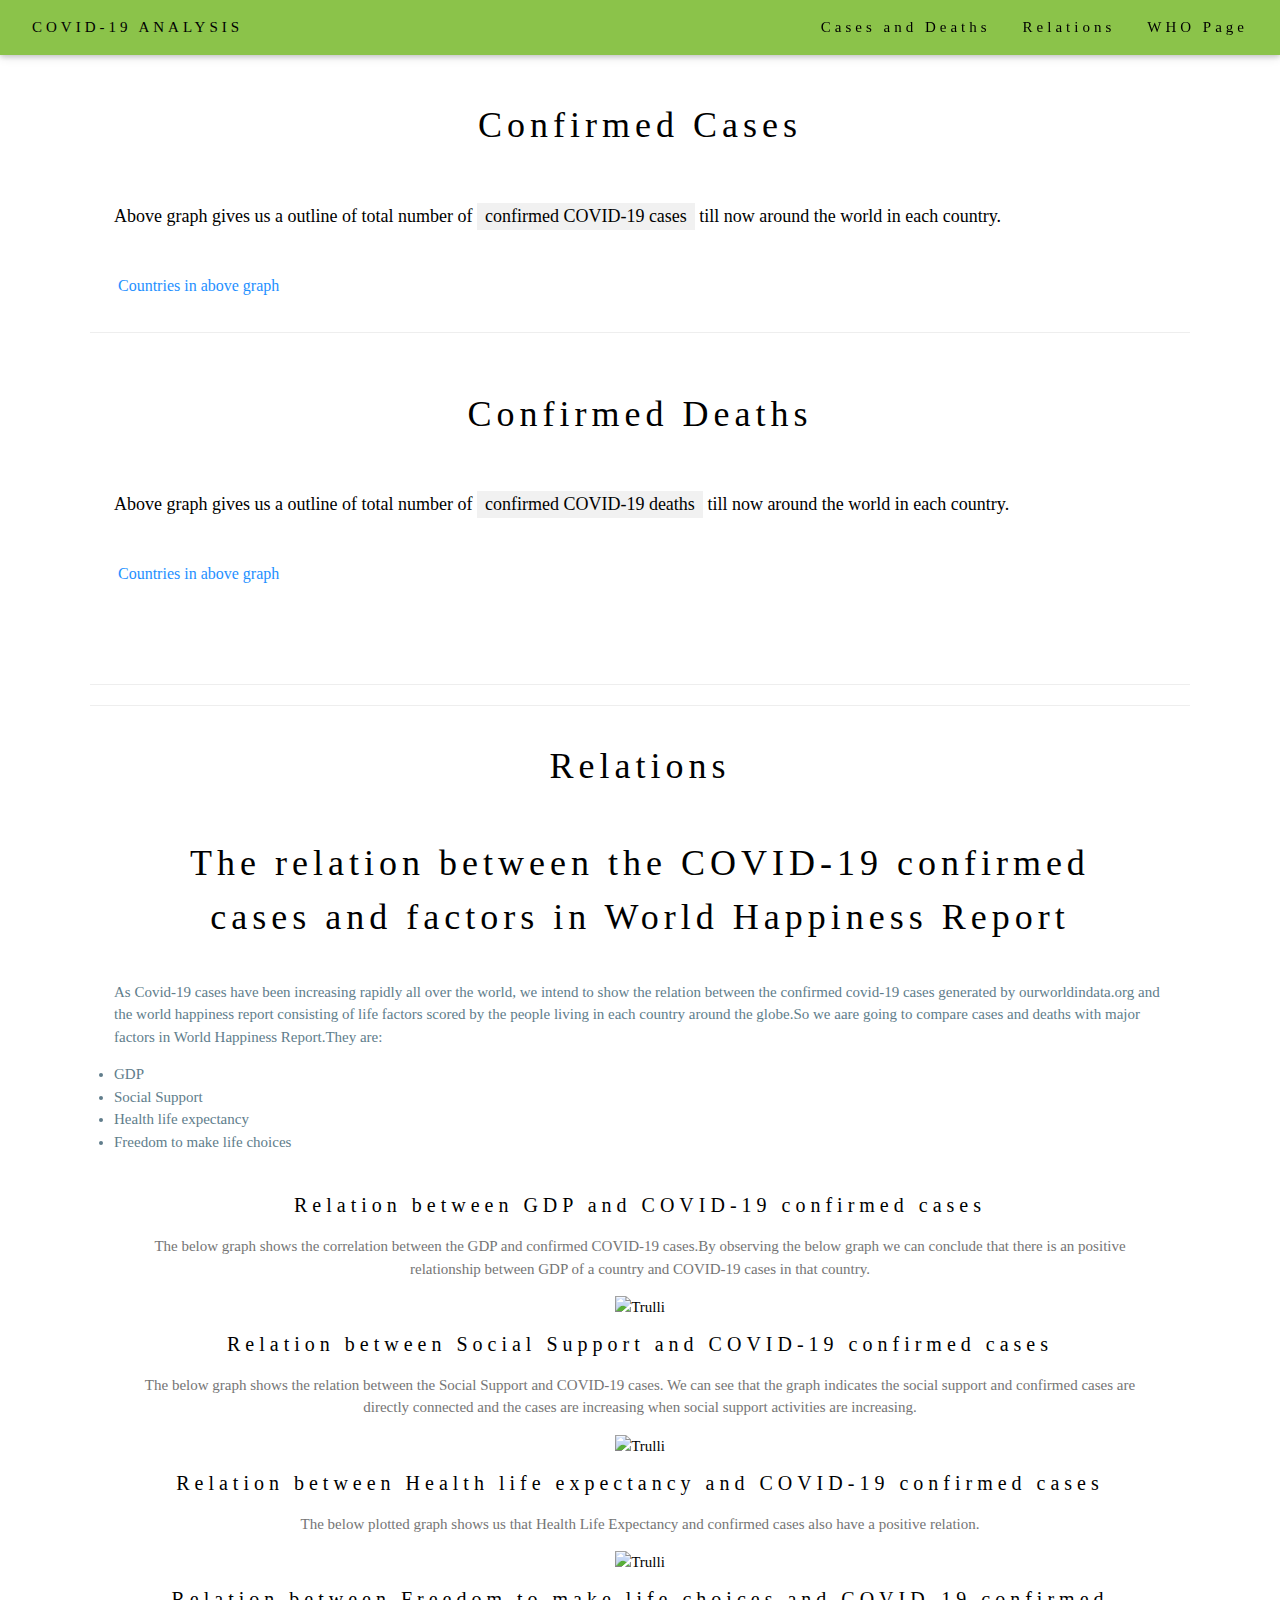
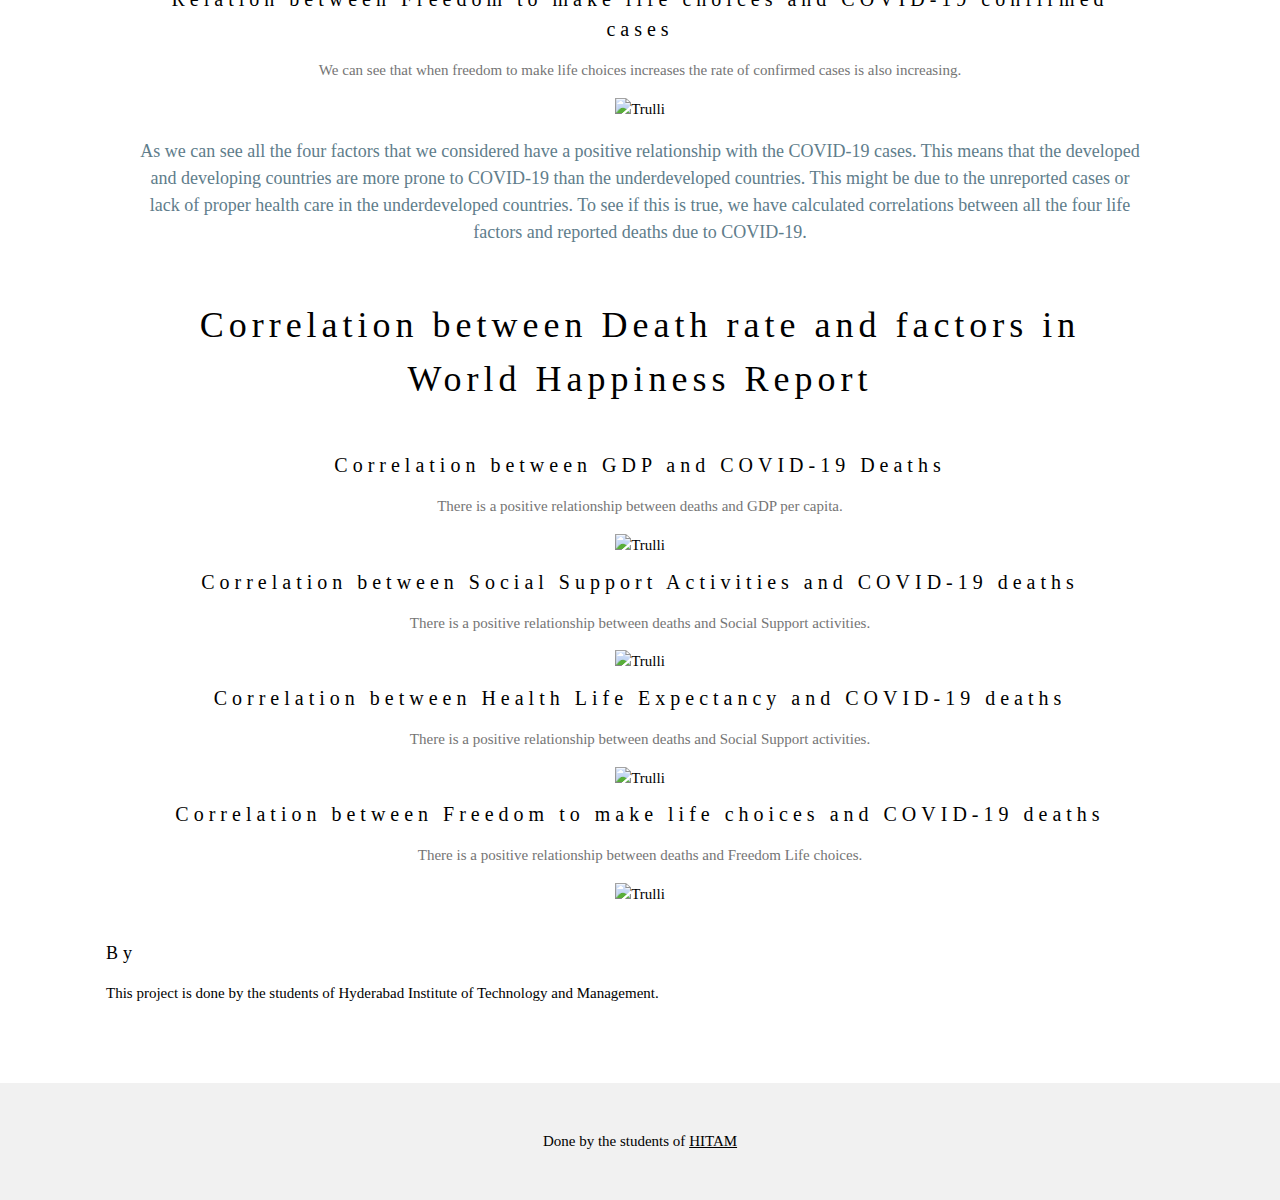
==== docs/index.html @ 7abe93d2 "Update index.html" ====
<!DOCTYPE html>
<html>
<title>COVID-19 ANALYSIS</title>
<meta charset="UTF-8">
<meta name="viewport" content="width=device-width, initial-scale=1">
<link rel="stylesheet" href="https://www.w3schools.com/w3css/4/w3.css">
<style>
body {font-family: "Times New Roman", Georgia, Serif;}
h1, h2, h3, h4, h5, h6 {
  font-family: "Playfair Display";
  letter-spacing: 5px;
}
.dropdown {
  position: relative;
  display: inline-block;
}

.dropdown-content {
  display: none;
  position: absolute;
  background-color: #f9f9f9;
  min-width: 1000px;
  box-shadow: 0px 8px 16px 0px rgba(0,0,0,0.2);
  padding: 12px 16px;
  z-index: 1;
}

.dropdown:hover .dropdown-content {
  display: block;
}
.btn {
  border: none;
  background-color: inherit;
  padding: 14px 28px;
  font-size: 16px;
  cursor: pointer;
  display: inline-block;
}

.btn:hover {background: #eee;}
.info {color: dodgerblue;}
</style>
<body>

<!-- Navbar (sit on top) -->
<div class="w3-top">
  <div class="w3-bar w3-light-green w3-padding w3-card" style="letter-spacing:4px;">
    <a href="#home" class="w3-bar-item w3-button ">COVID-19 ANALYSIS</a>
    <!-- Right-sided navbar links. Hide them on small screens -->
    <div class="w3-right w3-hide-small">
      <a href="#about" class="w3-bar-item w3-hover-text-blue w3-button">Cases and Deaths</a>
      <a href="#menu" class="w3-bar-item w3-hover-text-blue  w3-button">Relations</a>
      <a href="https://covid19.who.int/" class="w3-bar-item w3-hover-text-blue  w3-button" target="_blank">WHO Page</a>
    </div>
  </div>
</div>
<!-- Page content -->
<div class="w3-content" style="max-width:1100px">

  <!-- About Section -->
  <div class="w3-row w3-padding-64" id="about">
        <div class="w3-col m6 w3-padding-large w3-hide-small">
        <!DOCTYPE html>
        <html lang="en">
          <head>
                <meta charset="utf-8">
              <title>Bokeh Plot</title>
                <script type="text/javascript" src="https://cdn.bokeh.org/bokeh/release/bokeh-2.1.1.min.js" integrity="sha384-kLr4fYcqcSpbuI95brIH3vnnYCquzzSxHPU6XGQCIkQRGJwhg0StNbj1eegrHs12" crossorigin="anonymous"></script>
                <script type="text/javascript">
                    Bokeh.set_log_level("info");
                </script>
          </head>
         <body>
                      <div class="bk-root" id="73c2d8d1-7c82-47ed-99de-f16ebf386786" data-root-id="1002"></div>
               <script type="application/json" id="1149">
                  {"b1d264f2-6b88-486f-83c8-3e82cbf5e352":{"roots":{"references":[{"attributes":{"callback":null,"mode":"vline","tooltips":[["info","@country /@total cases"]]},"id":"1039","type":"HoverTool"},{"attributes":{},"id":"1018","type":"PanTool"},{"attributes":{},"id":"1047","type":"Selection"},{"attributes":{},"id":"1019","type":"WheelZoomTool"},{"attributes":{"fill_alpha":{"value":0.1},"fill_color":{"field":"country","transform":{"id":"1032"}},"line_alpha":{"value":0.1},"line_color":{"field":"country","transform":{"id":"1032"}},"top":{"field":"total"},"width":{"value":0.5},"x":{"field":"country"}},"id":"1035","type":"VBar"},{"attributes":{},"id":"1021","type":"SaveTool"},{"attributes":{"axis":{"id":"1011"},"grid_line_color":null,"ticker":null},"id":"1013","type":"Grid"},{"attributes":{},"id":"1048","type":"UnionRenderers"},{"attributes":{"factors":["Afghanistan","Albania","Algeria","Andorra","Angola","Anguilla","Antigua and Barbuda","Argentina","Armenia","Aruba","Australia","Austria","Azerbaijan","Bahamas","Bahrain","Bangladesh","Barbados","Belarus","Belgium","Belize","Benin","Bermuda","Bhutan","Bolivia","Bonaire Sint Eustatius and Saba","Bosnia and Herzegovina","Botswana","Brazil","British Virgin Islands","Brunei","Bulgaria","Burkina Faso","Burundi","Cambodia","Cameroon","Canada","Cape Verde","Cayman Islands","Central African Republic","Chad","Chile","China","Colombia","Comoros","Congo","Costa Rica","Cote d'Ivoire","Croatia","Cuba","Curacao","Cyprus","Czech Republic","Democratic Republic of Congo","Denmark","Djibouti","Dominica","Dominican Republic","Ecuador","Egypt","El Salvador","Equatorial Guinea","Eritrea","Estonia","Ethiopia","Faeroe Islands","Falkland Islands","Fiji","Finland","France","French Polynesia","Gabon","Gambia","Georgia","Germany","Ghana","Gibraltar","Greece","Greenland","Grenada","Guam","Guatemala","Guernsey","Guinea","Guinea-Bissau","Guyana","Haiti","Honduras","Hungary","Iceland","India","Indonesia","International","Iran","Iraq","Ireland","Isle of Man","Israel","Italy","Jamaica","Japan","Jersey","Jordan","Kazakhstan","Kenya","Kosovo","Kuwait","Kyrgyzstan","Laos","Latvia","Lebanon","Lesotho","Liberia","Libya","Liechtenstein","Lithuania","Luxembourg","Macedonia","Madagascar","Malawi","Malaysia","Maldives","Mali","Malta","Mauritania","Mauritius","Mexico","Moldova","Monaco","Mongolia","Montenegro","Montserrat","Morocco","Mozambique","Myanmar","Namibia","Nepal","Netherlands","New Caledonia","New Zealand","Nicaragua","Niger","Nigeria","Northern Mariana Islands","Norway","Oman","Pakistan","Palestine","Panama","Papua New Guinea","Paraguay","Peru","Philippines","Poland","Portugal","Puerto Rico","Qatar","Romania","Russia","Rwanda","Saint Kitts and Nevis","Saint Lucia","Saint Vincent and the Grenadines","San Marino","Sao Tome and Principe","Saudi Arabia","Senegal","Serbia","Seychelles","Sierra Leone","Singapore","Sint Maarten (Dutch part)","Slovakia","Slovenia","Somalia","South Africa","South Korea","South Sudan","Spain","Sri Lanka","Sudan","Suriname","Swaziland","Sweden","Switzerland","Syria","Taiwan","Tajikistan","Tanzania","Thailand","Timor","Togo","Trinidad and Tobago","Tunisia","Turkey","Turks and Caicos Islands","Uganda","Ukraine","United Arab Emirates","United Kingdom","United States","United States Virgin Islands","Uruguay","Uzbekistan","Vatican","Venezuela","Vietnam","Western Sahara","Yemen","Zambia","Zimbabwe"],"palette":["#000003","#000004","#000006","#010007","#010109","#01010B","#02010E","#020210","#030212","#040314","#040316","#050418","#06041B","#07051D","#08061F","#090621","#0A0723","#0B0726","#0D0828","#0E082A","#0F092D","#10092F","#120A32","#130A34","#140B36","#160B39","#170B3B","#190B3E","#1A0B40","#1C0C43","#1D0C45","#1F0C47","#200C4A","#220B4C","#240B4E","#260B50","#270B52","#290B54","#2B0A56","#2D0A58","#2E0A5A","#300A5C","#32095D","#34095F","#350960","#370961","#390962","#3B0964","#3C0965","#3E0966","#400966","#410967","#430A68","#450A69","#460A69","#480B6A","#4A0B6A","#4B0C6B","#4D0C6B","#4F0D6C","#500D6C","#520E6C","#530E6D","#550F6D","#570F6D","#58106D","#5A116D","#5B116E","#5D126E","#5F126E","#60136E","#62146E","#63146E","#65156E","#66156E","#68166E","#6A176E","#6B176E","#6D186E","#6E186E","#70196E","#72196D","#731A6D","#751B6D","#761B6D","#781C6D","#7A1C6D","#7B1D6C","#7D1D6C","#7E1E6C","#801F6B","#811F6B","#83206B","#85206A","#86216A","#88216A","#892269","#8B2269","#8D2369","#8E2468","#902468","#912567","#932567","#952666","#962666","#982765","#992864","#9B2864","#9C2963","#9E2963","#A02A62","#A12B61","#A32B61","#A42C60","#A62C5F","#A72D5F","#A92E5E","#AB2E5D","#AC2F5C","#AE305B","#AF315B","#B1315A","#B23259","#B43358","#B53357","#B73456","#B83556","#BA3655","#BB3754","#BD3753","#BE3852","#BF3951","#C13A50","#C23B4F","#C43C4E","#C53D4D","#C73E4C","#C83E4B","#C93F4A","#CB4049","#CC4148","#CD4247","#CF4446","#D04544","#D14643","#D24742","#D44841","#D54940","#D64A3F","#D74B3E","#D94D3D","#DA4E3B","#DB4F3A","#DC5039","#DD5238","#DE5337","#DF5436","#E05634","#E25733","#E35832","#E45A31","#E55B30","#E65C2E","#E65E2D","#E75F2C","#E8612B","#E9622A","#EA6428","#EB6527","#EC6726","#ED6825","#ED6A23","#EE6C22","#EF6D21","#F06F1F","#F0701E","#F1721D","#F2741C","#F2751A","#F37719","#F37918","#F47A16","#F57C15","#F57E14","#F68012","#F68111","#F78310","#F7850E","#F8870D","#F8880C","#F88A0B","#F98C09","#F98E08","#F99008","#FA9107","#FA9306","#FA9506","#FA9706","#FB9906","#FB9B06","#FB9D06","#FB9E07","#FBA007","#FBA208","#FBA40A","#FBA60B","#FBA80D","#FBAA0E","#FBAC10","#FBAE12","#FBB014","#FBB116","#FBB318","#FBB51A","#FBB71C","#FBB91E","#FABB21","#FABD23","#FABF25","#FAC128","#F9C32A","#F9C52C","#F9C72F","#F8C931","#F8CB34","#F8CD37","#F7CF3A","#F7D13C","#F6D33F","#F6D542","#F5D745","#F5D948","#F4DB4B","#F4DC4F","#F3DE52","#F3E056","#F3E259","#F2E45D","#F2E660","#F1E864","#F1E968","#F1EB6C","#F1ED70","#F1EE74","#F1F079","#F1F27D","#F2F381","#F2F485","#F3F689","#F4F78D","#F5F891","#F6FA95","#F7FB99","#F9FC9D","#FAFDA0","#FCFEA4"]},"id":"1032","type":"CategoricalColorMapper"},{"attributes":{"axis_label":"Country/Region","formatter":{"id":"1045"},"major_label_orientation":1.5,"ticker":{"id":"1012"},"visible":false},"id":"1011","type":"CategoricalAxis"},{"attributes":{"axis_label":"Total number of cases","formatter":{"id":"1043"},"ticker":{"id":"1015"},"visible":false},"id":"1014","type":"LinearAxis"},{"attributes":{"data_source":{"id":"1001"},"glyph":{"id":"1034"},"hover_glyph":null,"muted_glyph":null,"nonselection_glyph":{"id":"1035"},"selection_glyph":null,"view":{"id":"1037"}},"id":"1036","type":"GlyphRenderer"},{"attributes":{},"id":"1022","type":"ResetTool"},{"attributes":{"source":{"id":"1001"}},"id":"1037","type":"CDSView"},{"attributes":{"fill_color":{"field":"country","transform":{"id":"1032"}},"line_color":{"field":"country","transform":{"id":"1032"}},"top":{"field":"total"},"width":{"value":0.5},"x":{"field":"country"}},"id":"1034","type":"VBar"},{"attributes":{"text":"COVID-19 Confirmed Cases"},"id":"1038","type":"Title"},{"attributes":{},"id":"1007","type":"CategoricalScale"},{"attributes":{"data":{"country":["Afghanistan","Albania","Algeria","Andorra","Angola","Anguilla","Antigua and Barbuda","Argentina","Armenia","Aruba","Australia","Austria","Azerbaijan","Bahamas","Bahrain","Bangladesh","Barbados","Belarus","Belgium","Belize","Benin","Bermuda","Bhutan","Bolivia","Bonaire Sint Eustatius and Saba","Bosnia and Herzegovina","Botswana","Brazil","British Virgin Islands","Brunei","Bulgaria","Burkina Faso","Burundi","Cambodia","Cameroon","Canada","Cape Verde","Cayman Islands","Central African Republic","Chad","Chile","China","Colombia","Comoros","Congo","Costa Rica","Cote d'Ivoire","Croatia","Cuba","Curacao","Cyprus","Czech Republic","Democratic Republic of Congo","Denmark","Djibouti","Dominica","Dominican Republic","Ecuador","Egypt","El Salvador","Equatorial Guinea","Eritrea","Estonia","Ethiopia","Faeroe Islands","Falkland Islands","Fiji","Finland","France","French Polynesia","Gabon","Gambia","Georgia","Germany","Ghana","Gibraltar","Greece","Greenland","Grenada","Guam","Guatemala","Guernsey","Guinea","Guinea-Bissau","Guyana","Haiti","Honduras","Hungary","Iceland","India","Indonesia","International","Iran","Iraq","Ireland","Isle of Man","Israel","Italy","Jamaica","Japan","Jersey","Jordan","Kazakhstan","Kenya","Kosovo","Kuwait","Kyrgyzstan","Laos","Latvia","Lebanon","Lesotho","Liberia","Libya","Liechtenstein","Lithuania","Luxembourg","Macedonia","Madagascar","Malawi","Malaysia","Maldives","Mali","Malta","Mauritania","Mauritius","Mexico","Moldova","Monaco","Mongolia","Montenegro","Montserrat","Morocco","Mozambique","Myanmar","Namibia","Nepal","Netherlands","New Caledonia","New Zealand","Nicaragua","Niger","Nigeria","Northern Mariana Islands","Norway","Oman","Pakistan","Palestine","Panama","Papua New Guinea","Paraguay","Peru","Philippines","Poland","Portugal","Puerto Rico","Qatar","Romania","Russia","Rwanda","Saint Kitts and Nevis","Saint Lucia","Saint Vincent and the Grenadines","San Marino","Sao Tome and Principe","Saudi Arabia","Senegal","Serbia","Seychelles","Sierra Leone","Singapore","Sint Maarten (Dutch part)","Slovakia","Slovenia","Somalia","South Africa","South Korea","South Sudan","Spain","Sri Lanka","Sudan","Suriname","Swaziland","Sweden","Switzerland","Syria","Taiwan","Tajikistan","Tanzania","Thailand","Timor","Togo","Trinidad and Tobago","Tunisia","Turkey","Turks and Caicos Islands","Uganda","Ukraine","United Arab Emirates","United Kingdom","United States","United States Virgin Islands","Uruguay","Uzbekistan","Vatican","Venezuela","Vietnam","Western Sahara","Yemen","Zambia","Zimbabwe"],"total":{"__ndarray__":"AAAAAEAU40AAAAAAgHvIQAAAAADgbOhAAAAAAABEmkAAAAAAABWwQAAAAAAAAAhAAAAAAAAAWEAAAAAADIkjQQAAAAAAOOdAAAAAAAAGrEAAAAAAAEjaQAAAAADAHeNAAAAAAAAu40AAAAAAALSqQAAAAADgwe9AAAAAAHRmFUEAAAAAAKBnQAAAAACgh/[base64]/SQAAAAAAASM1AAAAAAAAVtEAAAAAAAKBxQAAAAAAADJlAAAAAAIDJ6EAAAAAAAIvEQAAAAADAxtZAAAAAAAActUAAAAAAAAA4QAAAAADwjvpAAAAAAHDv/kAAAAAA0O/[base64]/RAAAAAAAAAcEAAAAAAADTEQAAAAAAA/[base64]/[base64]/[base64]/[base64]/LQAAAAAAAGr5A","dtype":"float64","order":"little","shape":[210]}},"selected":{"id":"1047"},"selection_policy":{"id":"1048"}},"id":"1001","type":"ColumnDataSource"},{"attributes":{},"id":"1005","type":"DataRange1d"},{"attributes":{},"id":"1043","type":"BasicTickFormatter"},{"attributes":{},"id":"1012","type":"CategoricalTicker"},{"attributes":{},"id":"1045","type":"CategoricalTickFormatter"},{"attributes":{},"id":"1009","type":"LinearScale"},{"attributes":{"bottom_units":"screen","fill_alpha":0.5,"fill_color":"lightgrey","left_units":"screen","level":"overlay","line_alpha":1.0,"line_color":"black","line_dash":[4,4],"line_width":2,"right_units":"screen","top_units":"screen"},"id":"1024","type":"BoxAnnotation"},{"attributes":{},"id":"1015","type":"BasicTicker"},{"attributes":{"below":[{"id":"1011"}],"center":[{"id":"1013"},{"id":"1017"}],"left":[{"id":"1014"}],"plot_height":300,"plot_width":1000,"renderers":[{"id":"1036"}],"title":{"id":"1038"},"toolbar":{"id":"1025"},"x_range":{"id":"1003"},"x_scale":{"id":"1007"},"y_range":{"id":"1005"},"y_scale":{"id":"1009"}},"id":"1002","subtype":"Figure","type":"Plot"},{"attributes":{"axis":{"id":"1014"},"dimension":1,"ticker":null},"id":"1017","type":"Grid"},{"attributes":{"overlay":{"id":"1024"}},"id":"1020","type":"BoxZoomTool"},{"attributes":{},"id":"1023","type":"HelpTool"},{"attributes":{"active_drag":"auto","active_inspect":"auto","active_multi":null,"active_scroll":"auto","active_tap":"auto","tools":[{"id":"1018"},{"id":"1019"},{"id":"1020"},{"id":"1021"},{"id":"1022"},{"id":"1023"},{"id":"1039"}]},"id":"1025","type":"Toolbar"},{"attributes":{"factors":["Afghanistan","Albania","Algeria","Andorra","Angola","Anguilla","Antigua and Barbuda","Argentina","Armenia","Aruba","Australia","Austria","Azerbaijan","Bahamas","Bahrain","Bangladesh","Barbados","Belarus","Belgium","Belize","Benin","Bermuda","Bhutan","Bolivia","Bonaire Sint Eustatius and Saba","Bosnia and Herzegovina","Botswana","Brazil","British Virgin Islands","Brunei","Bulgaria","Burkina Faso","Burundi","Cambodia","Cameroon","Canada","Cape Verde","Cayman Islands","Central African Republic","Chad","Chile","China","Colombia","Comoros","Congo","Costa Rica","Cote d'Ivoire","Croatia","Cuba","Curacao","Cyprus","Czech Republic","Democratic Republic of Congo","Denmark","Djibouti","Dominica","Dominican Republic","Ecuador","Egypt","El Salvador","Equatorial Guinea","Eritrea","Estonia","Ethiopia","Faeroe Islands","Falkland Islands","Fiji","Finland","France","French Polynesia","Gabon","Gambia","Georgia","Germany","Ghana","Gibraltar","Greece","Greenland","Grenada","Guam","Guatemala","Guernsey","Guinea","Guinea-Bissau","Guyana","Haiti","Honduras","Hungary","Iceland","India","Indonesia","International","Iran","Iraq","Ireland","Isle of Man","Israel","Italy","Jamaica","Japan","Jersey","Jordan","Kazakhstan","Kenya","Kosovo","Kuwait","Kyrgyzstan","Laos","Latvia","Lebanon","Lesotho","Liberia","Libya","Liechtenstein","Lithuania","Luxembourg","Macedonia","Madagascar","Malawi","Malaysia","Maldives","Mali","Malta","Mauritania","Mauritius","Mexico","Moldova","Monaco","Mongolia","Montenegro","Montserrat","Morocco","Mozambique","Myanmar","Namibia","Nepal","Netherlands","New Caledonia","New Zealand","Nicaragua","Niger","Nigeria","Northern Mariana Islands","Norway","Oman","Pakistan","Palestine","Panama","Papua New Guinea","Paraguay","Peru","Philippines","Poland","Portugal","Puerto Rico","Qatar","Romania","Russia","Rwanda","Saint Kitts and Nevis","Saint Lucia","Saint Vincent and the Grenadines","San Marino","Sao Tome and Principe","Saudi Arabia","Senegal","Serbia","Seychelles","Sierra Leone","Singapore","Sint Maarten (Dutch part)","Slovakia","Slovenia","Somalia","South Africa","South Korea","South Sudan","Spain","Sri Lanka","Sudan","Suriname","Swaziland","Sweden","Switzerland","Syria","Taiwan","Tajikistan","Tanzania","Thailand","Timor","Togo","Trinidad and Tobago","Tunisia","Turkey","Turks and Caicos Islands","Uganda","Ukraine","United Arab Emirates","United Kingdom","United States","United States Virgin Islands","Uruguay","Uzbekistan","Vatican","Venezuela","Vietnam","Western Sahara","Yemen","Zambia","Zimbabwe"],"range_padding":0.1},"id":"1003","type":"FactorRange"}],"root_ids":["1002"]},"title":"Bokeh Application","version":"2.1.1"}}
                </script>
                <script type="text/javascript">
                  (function() {
                    var fn = function() {
                      Bokeh.safely(function() {
                        (function(root) {
                          function embed_document(root) {
                            
                          var docs_json = document.getElementById('1149').textContent;
                          var render_items = [{"docid":"b1d264f2-6b88-486f-83c8-3e82cbf5e352","root_ids":["1002"],"roots":{"1002":"73c2d8d1-7c82-47ed-99de-f16ebf386786"}}];
                          root.Bokeh.embed.embed_items(docs_json, render_items);
                        
                          }
                          if (root.Bokeh !== undefined) {
                            embed_document(root);
                          } else {
                            var attempts = 0;
                            var timer = setInterval(function(root) {
                              if (root.Bokeh !== undefined) {
                                clearInterval(timer);
                                embed_document(root);
                              } else {
                                attempts++;
                                if (attempts > 100) {
                                  clearInterval(timer);
                                  console.log("Bokeh: ERROR: Unable to run BokehJS code because BokehJS library is missing");
                                }
                              }
                            }, 10, root)
                          }
                        })(window);
                      });
                    };
                    if (document.readyState != "loading") fn();
                    else document.addEventListener("DOMContentLoaded", fn);
                  })();
                </script>
          </body>
        </html>
        </div>
        <div class="w3-container m6 w3-padding-large">
      <h1 class="w3-center">Confirmed Cases</h1><br>
      <p class="w3-large">Above graph gives us a outline of total number of <span class="w3-tag w3-light-grey">confirmed COVID-19 cases</span> till now around the world in each country.</p>
    </div>
    <div class="dropdown">
        <button class="btn info"><span>Countries in above graph</span></button>
        <div class="dropdown-content">
        <p>'Afghanistan', 'Albania', 'Algeria', 'Andorra', 'Angola', 'Anguilla', 'Antigua and Barbuda', 'Argentina', 'Armenia', 'Aruba', 'Australia', 'Austria', 'Azerbaijan', 'Bahamas', 'Bahrain', 'Bangladesh', 'Barbados', 'Belarus', 'Belgium', 'Belize', 'Benin', 'Bermuda', 'Bhutan', 'Bolivia', 'Bonaire Sint Eustatius and Saba', 'Bosnia and Herzegovina', 'Botswana', 'Brazil', 'British Virgin Islands', 'Brunei', 'Bulgaria', 'Burkina Faso', 'Burundi', 'Cambodia', 'Cameroon', 'Canada', 'Cape Verde', 'Cayman Islands', 'Central African Republic', 'Chad', 'Chile', 'China', 'Colombia', 'Comoros', 'Congo', 'Costa Rica', "Cote d'Ivoire", 'Croatia', 'Cuba', 'Curacao', 'Cyprus', 'Czech Republic', 'Democratic Republic of Congo', 'Denmark', 'Djibouti', 'Dominica', 'Dominican Republic', 'Ecuador', 'Egypt', 'El Salvador', 'Equatorial Guinea', 'Eritrea', 'Estonia', 'Ethiopia', 'Faeroe Islands', 'Falkland Islands', 'Fiji', 'Finland', 'France', 'French Polynesia', 'Gabon', 'Gambia', 'Georgia', 'Germany', 'Ghana', 'Gibraltar', 'Greece', 'Greenland', 'Grenada', 'Guam', 'Guatemala', 'Guernsey', 'Guinea', 'Guinea-Bissau', 'Guyana', 'Haiti', 'Honduras', 'Hungary', 'Iceland', 'India', 'Indonesia', 'International', 'Iran', 'Iraq', 'Ireland', 'Isle of Man', 'Israel', 'Italy', 'Jamaica', 'Japan', 'Jersey', 'Jordan', 'Kazakhstan', 'Kenya', 'Kosovo', 'Kuwait', 'Kyrgyzstan', 'Laos', 'Latvia', 'Lebanon', 'Lesotho', 'Liberia', 'Libya', 'Liechtenstein', 'Lithuania', 'Luxembourg', 'Macedonia', 'Madagascar', 'Malawi', 'Malaysia', 'Maldives', 'Mali', 'Malta', 'Mauritania', 'Mauritius', 'Mexico', 'Moldova', 'Monaco', 'Mongolia', 'Montenegro', 'Montserrat', 'Morocco', 'Mozambique', 'Myanmar', 'Namibia', 'Nepal', 'Netherlands', 'New Caledonia', 'New Zealand', 'Nicaragua', 'Niger', 'Nigeria', 'Northern Mariana Islands', 'Norway', 'Oman', 'Pakistan', 'Palestine', 'Panama', 'Papua New Guinea', 'Paraguay', 'Peru', 'Philippines', 'Poland', 'Portugal', 'Puerto Rico', 'Qatar', 'Romania', 'Russia', 'Rwanda', 'Saint Kitts and Nevis', 'Saint Lucia', 'Saint Vincent and the Grenadines', 'San Marino', 'Sao Tome and Principe', 'Saudi Arabia', 'Senegal', 'Serbia', 'Seychelles', 'Sierra Leone', 'Singapore', 'Sint Maarten (Dutch part)', 'Slovakia', 'Slovenia', 'Somalia', 'South Africa', 'South Korea', 'South Sudan', 'Spain', 'Sri Lanka', 'Sudan', 'Suriname', 'Swaziland', 'Sweden', 'Switzerland', 'Syria', 'Taiwan', 'Tajikistan', 'Tanzania', 'Thailand', 'Timor', 'Togo', 'Trinidad and Tobago', 'Tunisia', 'Turkey', 'Turks and Caicos Islands', 'Uganda', 'Ukraine', 'United Arab Emirates', 'United Kingdom', 'United States', 'United States Virgin Islands', 'Uruguay', 'Uzbekistan', 'Vatican', 'Venezuela', 'Vietnam', 'Western Sahara', 'Yemen', 'Zambia', 'Zimbabwe'</p>
        </div>
        </div>
        <hr>
        <div class="w3-col m6 w3-padding-large w3-hide-small">
            <!DOCTYPE html>
            <html lang="en">
  <head>
      <meta charset="utf-8">
      <title>Bokeh Plot</title>
        <script type="text/javascript" src="https://cdn.bokeh.org/bokeh/release/bokeh-2.1.1.min.js" integrity="sha384-kLr4fYcqcSpbuI95brIH3vnnYCquzzSxHPU6XGQCIkQRGJwhg0StNbj1eegrHs12" crossorigin="anonymous"></script>
        <script type="text/javascript">
            Bokeh.set_log_level("info");
        </script>
  </head>
  <body>
              <div class="bk-root" id="118e712d-eb88-4ae5-a1a4-7fb6a97bf216" data-root-id="1151"></div>
        <script type="application/json" id="1298">
          {"f32611e6-4a55-4546-8168-7fc591b36e56":{"roots":{"references":[{"attributes":{},"id":"1161","type":"CategoricalTicker"},{"attributes":{},"id":"1168","type":"WheelZoomTool"},{"attributes":{"text":"COVID-19 Confirmed Deaths"},"id":"1187","type":"Title"},{"attributes":{"axis_label":"Total number of deaths","formatter":{"id":"1195"},"ticker":{"id":"1164"},"visible":false},"id":"1163","type":"LinearAxis"},{"attributes":{"below":[{"id":"1160"}],"center":[{"id":"1162"},{"id":"1166"}],"left":[{"id":"1163"}],"plot_height":300,"plot_width":1000,"renderers":[{"id":"1185"}],"title":{"id":"1187"},"toolbar":{"id":"1174"},"x_range":{"id":"1152"},"x_scale":{"id":"1156"},"y_range":{"id":"1154"},"y_scale":{"id":"1158"}},"id":"1151","subtype":"Figure","type":"Plot"},{"attributes":{"fill_color":{"field":"country","transform":{"id":"1181"}},"line_color":{"field":"country","transform":{"id":"1181"}},"top":{"field":"total"},"width":{"value":0.5},"x":{"field":"country"}},"id":"1183","type":"VBar"},{"attributes":{},"id":"1193","type":"CategoricalTickFormatter"},{"attributes":{},"id":"1167","type":"PanTool"},{"attributes":{"factors":["Afghanistan","Albania","Algeria","Andorra","Angola","Anguilla","Antigua and Barbuda","Argentina","Armenia","Aruba","Australia","Austria","Azerbaijan","Bahamas","Bahrain","Bangladesh","Barbados","Belarus","Belgium","Belize","Benin","Bermuda","Bhutan","Bolivia","Bonaire Sint Eustatius and Saba","Bosnia and Herzegovina","Botswana","Brazil","British Virgin Islands","Brunei","Bulgaria","Burkina Faso","Burundi","Cambodia","Cameroon","Canada","Cape Verde","Cayman Islands","Central African Republic","Chad","Chile","China","Colombia","Comoros","Congo","Costa Rica","Cote d'Ivoire","Croatia","Cuba","Curacao","Cyprus","Czech Republic","Democratic Republic of Congo","Denmark","Djibouti","Dominica","Dominican Republic","Ecuador","Egypt","El Salvador","Equatorial Guinea","Eritrea","Estonia","Ethiopia","Faeroe Islands","Falkland Islands","Fiji","Finland","France","French Polynesia","Gabon","Gambia","Georgia","Germany","Ghana","Gibraltar","Greece","Greenland","Grenada","Guam","Guatemala","Guernsey","Guinea","Guinea-Bissau","Guyana","Haiti","Honduras","Hungary","Iceland","India","Indonesia","International","Iran","Iraq","Ireland","Isle of Man","Israel","Italy","Jamaica","Japan","Jersey","Jordan","Kazakhstan","Kenya","Kosovo","Kuwait","Kyrgyzstan","Laos","Latvia","Lebanon","Lesotho","Liberia","Libya","Liechtenstein","Lithuania","Luxembourg","Macedonia","Madagascar","Malawi","Malaysia","Maldives","Mali","Malta","Mauritania","Mauritius","Mexico","Moldova","Monaco","Mongolia","Montenegro","Montserrat","Morocco","Mozambique","Myanmar","Namibia","Nepal","Netherlands","New Caledonia","New Zealand","Nicaragua","Niger","Nigeria","Northern Mariana Islands","Norway","Oman","Pakistan","Palestine","Panama","Papua New Guinea","Paraguay","Peru","Philippines","Poland","Portugal","Puerto Rico","Qatar","Romania","Russia","Rwanda","Saint Kitts and Nevis","Saint Lucia","Saint Vincent and the Grenadines","San Marino","Sao Tome and Principe","Saudi Arabia","Senegal","Serbia","Seychelles","Sierra Leone","Singapore","Sint Maarten (Dutch part)","Slovakia","Slovenia","Somalia","South Africa","South Korea","South Sudan","Spain","Sri Lanka","Sudan","Suriname","Swaziland","Sweden","Switzerland","Syria","Taiwan","Tajikistan","Tanzania","Thailand","Timor","Togo","Trinidad and Tobago","Tunisia","Turkey","Turks and Caicos Islands","Uganda","Ukraine","United Arab Emirates","United Kingdom","United States","United States Virgin Islands","Uruguay","Uzbekistan","Vatican","Venezuela","Vietnam","Western Sahara","Yemen","Zambia","Zimbabwe"],"palette":["#000003","#000004","#000006","#010007","#010109","#01010B","#02010E","#020210","#030212","#040314","#040316","#050418","#06041B","#07051D","#08061F","#090621","#0A0723","#0B0726","#0D0828","#0E082A","#0F092D","#10092F","#120A32","#130A34","#140B36","#160B39","#170B3B","#190B3E","#1A0B40","#1C0C43","#1D0C45","#1F0C47","#200C4A","#220B4C","#240B4E","#260B50","#270B52","#290B54","#2B0A56","#2D0A58","#2E0A5A","#300A5C","#32095D","#34095F","#350960","#370961","#390962","#3B0964","#3C0965","#3E0966","#400966","#410967","#430A68","#450A69","#460A69","#480B6A","#4A0B6A","#4B0C6B","#4D0C6B","#4F0D6C","#500D6C","#520E6C","#530E6D","#550F6D","#570F6D","#58106D","#5A116D","#5B116E","#5D126E","#5F126E","#60136E","#62146E","#63146E","#65156E","#66156E","#68166E","#6A176E","#6B176E","#6D186E","#6E186E","#70196E","#72196D","#731A6D","#751B6D","#761B6D","#781C6D","#7A1C6D","#7B1D6C","#7D1D6C","#7E1E6C","#801F6B","#811F6B","#83206B","#85206A","#86216A","#88216A","#892269","#8B2269","#8D2369","#8E2468","#902468","#912567","#932567","#952666","#962666","#982765","#992864","#9B2864","#9C2963","#9E2963","#A02A62","#A12B61","#A32B61","#A42C60","#A62C5F","#A72D5F","#A92E5E","#AB2E5D","#AC2F5C","#AE305B","#AF315B","#B1315A","#B23259","#B43358","#B53357","#B73456","#B83556","#BA3655","#BB3754","#BD3753","#BE3852","#BF3951","#C13A50","#C23B4F","#C43C4E","#C53D4D","#C73E4C","#C83E4B","#C93F4A","#CB4049","#CC4148","#CD4247","#CF4446","#D04544","#D14643","#D24742","#D44841","#D54940","#D64A3F","#D74B3E","#D94D3D","#DA4E3B","#DB4F3A","#DC5039","#DD5238","#DE5337","#DF5436","#E05634","#E25733","#E35832","#E45A31","#E55B30","#E65C2E","#E65E2D","#E75F2C","#E8612B","#E9622A","#EA6428","#EB6527","#EC6726","#ED6825","#ED6A23","#EE6C22","#EF6D21","#F06F1F","#F0701E","#F1721D","#F2741C","#F2751A","#F37719","#F37918","#F47A16","#F57C15","#F57E14","#F68012","#F68111","#F78310","#F7850E","#F8870D","#F8880C","#F88A0B","#F98C09","#F98E08","#F99008","#FA9107","#FA9306","#FA9506","#FA9706","#FB9906","#FB9B06","#FB9D06","#FB9E07","#FBA007","#FBA208","#FBA40A","#FBA60B","#FBA80D","#FBAA0E","#FBAC10","#FBAE12","#FBB014","#FBB116","#FBB318","#FBB51A","#FBB71C","#FBB91E","#FABB21","#FABD23","#FABF25","#FAC128","#F9C32A","#F9C52C","#F9C72F","#F8C931","#F8CB34","#F8CD37","#F7CF3A","#F7D13C","#F6D33F","#F6D542","#F5D745","#F5D948","#F4DB4B","#F4DC4F","#F3DE52","#F3E056","#F3E259","#F2E45D","#F2E660","#F1E864","#F1E968","#F1EB6C","#F1ED70","#F1EE74","#F1F079","#F1F27D","#F2F381","#F2F485","#F3F689","#F4F78D","#F5F891","#F6FA95","#F7FB99","#F9FC9D","#FAFDA0","#FCFEA4"]},"id":"1181","type":"CategoricalColorMapper"},{"attributes":{"axis":{"id":"1160"},"grid_line_color":null,"ticker":null},"id":"1162","type":"Grid"},{"attributes":{},"id":"1164","type":"BasicTicker"},{"attributes":{"bottom_units":"screen","fill_alpha":0.5,"fill_color":"lightgrey","left_units":"screen","level":"overlay","line_alpha":1.0,"line_color":"black","line_dash":[4,4],"line_width":2,"right_units":"screen","top_units":"screen"},"id":"1173","type":"BoxAnnotation"},{"attributes":{},"id":"1172","type":"HelpTool"},{"attributes":{"data":{"country":["Afghanistan","Albania","Algeria","Andorra","Angola","Anguilla","Antigua and Barbuda","Argentina","Armenia","Aruba","Australia","Austria","Azerbaijan","Bahamas","Bahrain","Bangladesh","Barbados","Belarus","Belgium","Belize","Benin","Bermuda","Bhutan","Bolivia","Bonaire Sint Eustatius and Saba","Bosnia and Herzegovina","Botswana","Brazil","British Virgin Islands","Brunei","Bulgaria","Burkina Faso","Burundi","Cambodia","Cameroon","Canada","Cape Verde","Cayman Islands","Central African Republic","Chad","Chile","China","Colombia","Comoros","Congo","Costa Rica","Cote d'Ivoire","Croatia","Cuba","Curacao","Cyprus","Czech Republic","Democratic Republic of Congo","Denmark","Djibouti","Dominica","Dominican Republic","Ecuador","Egypt","El Salvador","Equatorial Guinea","Eritrea","Estonia","Ethiopia","Faeroe Islands","Falkland Islands","Fiji","Finland","France","French Polynesia","Gabon","Gambia","Georgia","Germany","Ghana","Gibraltar","Greece","Greenland","Grenada","Guam","Guatemala","Guernsey","Guinea","Guinea-Bissau","Guyana","Haiti","Honduras","Hungary","Iceland","India","Indonesia","International","Iran","Iraq","Ireland","Isle of Man","Israel","Italy","Jamaica","Japan","Jersey","Jordan","Kazakhstan","Kenya","Kosovo","Kuwait","Kyrgyzstan","Laos","Latvia","Lebanon","Lesotho","Liberia","Libya","Liechtenstein","Lithuania","Luxembourg","Macedonia","Madagascar","Malawi","Malaysia","Maldives","Mali","Malta","Mauritania","Mauritius","Mexico","Moldova","Monaco","Mongolia","Montenegro","Montserrat","Morocco","Mozambique","Myanmar","Namibia","Nepal","Netherlands","New Caledonia","New Zealand","Nicaragua","Niger","Nigeria","Northern Mariana Islands","Norway","Oman","Pakistan","Palestine","Panama","Papua New Guinea","Paraguay","Peru","Philippines","Poland","Portugal","Puerto Rico","Qatar","Romania","Russia","Rwanda","Saint Kitts and Nevis","Saint Lucia","Saint Vincent and the Grenadines","San Marino","Sao Tome and Principe","Saudi Arabia","Senegal","Serbia","Seychelles","Sierra Leone","Singapore","Sint Maarten (Dutch part)","Slovakia","Slovenia","Somalia","South Africa","South Korea","South Sudan","Spain","Sri Lanka","Sudan","Suriname","Swaziland","Sweden","Switzerland","Syria","Taiwan","Tajikistan","Tanzania","Thailand","Timor","Togo","Trinidad and Tobago","Tunisia","Turkey","Turks and Caicos Islands","Uganda","Ukraine","United Arab Emirates","United Kingdom","United States","United States Virgin Islands","Uruguay","Uzbekistan","Vatican","Venezuela","Vietnam","Western Sahara","Yemen","Zambia","Zimbabwe"],"total":{"__ndarray__":"[base64]/[base64]/AAAAAADAVUAAAAAAAABfQAAAAAAA4IVAAAAAAAAgbEAAAAAAAGBmQAAAAAAAQGBAAAAAAAAAQUAAAAAAAABgQAAAAAAAADFAAAAAAAAgZEAAAAAAAAAkQAAAAAAQ/vFAAAAAAADskkAAAAAAAADwPwAAAAAAAAAAAAAAAABAYUAAAAAAAADwPwAAAAAA/[base64]/AAAAAABYgkAAAAAAALB0QAAAAAAAQGxA","dtype":"float64","order":"little","shape":[210]}},"selected":{"id":"1197"},"selection_policy":{"id":"1196"}},"id":"1150","type":"ColumnDataSource"},{"attributes":{"factors":["Afghanistan","Albania","Algeria","Andorra","Angola","Anguilla","Antigua and Barbuda","Argentina","Armenia","Aruba","Australia","Austria","Azerbaijan","Bahamas","Bahrain","Bangladesh","Barbados","Belarus","Belgium","Belize","Benin","Bermuda","Bhutan","Bolivia","Bonaire Sint Eustatius and Saba","Bosnia and Herzegovina","Botswana","Brazil","British Virgin Islands","Brunei","Bulgaria","Burkina Faso","Burundi","Cambodia","Cameroon","Canada","Cape Verde","Cayman Islands","Central African Republic","Chad","Chile","China","Colombia","Comoros","Congo","Costa Rica","Cote d'Ivoire","Croatia","Cuba","Curacao","Cyprus","Czech Republic","Democratic Republic of Congo","Denmark","Djibouti","Dominica","Dominican Republic","Ecuador","Egypt","El Salvador","Equatorial Guinea","Eritrea","Estonia","Ethiopia","Faeroe Islands","Falkland Islands","Fiji","Finland","France","French Polynesia","Gabon","Gambia","Georgia","Germany","Ghana","Gibraltar","Greece","Greenland","Grenada","Guam","Guatemala","Guernsey","Guinea","Guinea-Bissau","Guyana","Haiti","Honduras","Hungary","Iceland","India","Indonesia","International","Iran","Iraq","Ireland","Isle of Man","Israel","Italy","Jamaica","Japan","Jersey","Jordan","Kazakhstan","Kenya","Kosovo","Kuwait","Kyrgyzstan","Laos","Latvia","Lebanon","Lesotho","Liberia","Libya","Liechtenstein","Lithuania","Luxembourg","Macedonia","Madagascar","Malawi","Malaysia","Maldives","Mali","Malta","Mauritania","Mauritius","Mexico","Moldova","Monaco","Mongolia","Montenegro","Montserrat","Morocco","Mozambique","Myanmar","Namibia","Nepal","Netherlands","New Caledonia","New Zealand","Nicaragua","Niger","Nigeria","Northern Mariana Islands","Norway","Oman","Pakistan","Palestine","Panama","Papua New Guinea","Paraguay","Peru","Philippines","Poland","Portugal","Puerto Rico","Qatar","Romania","Russia","Rwanda","Saint Kitts and Nevis","Saint Lucia","Saint Vincent and the Grenadines","San Marino","Sao Tome and Principe","Saudi Arabia","Senegal","Serbia","Seychelles","Sierra Leone","Singapore","Sint Maarten (Dutch part)","Slovakia","Slovenia","Somalia","South Africa","South Korea","South Sudan","Spain","Sri Lanka","Sudan","Suriname","Swaziland","Sweden","Switzerland","Syria","Taiwan","Tajikistan","Tanzania","Thailand","Timor","Togo","Trinidad and Tobago","Tunisia","Turkey","Turks and Caicos Islands","Uganda","Ukraine","United Arab Emirates","United Kingdom","United States","United States Virgin Islands","Uruguay","Uzbekistan","Vatican","Venezuela","Vietnam","Western Sahara","Yemen","Zambia","Zimbabwe"],"range_padding":0.1},"id":"1152","type":"FactorRange"},{"attributes":{"axis_label":"Country/Region","formatter":{"id":"1193"},"major_label_orientation":1.5,"ticker":{"id":"1161"},"visible":false},"id":"1160","type":"CategoricalAxis"},{"attributes":{"active_drag":"auto","active_inspect":"auto","active_multi":null,"active_scroll":"auto","active_tap":"auto","tools":[{"id":"1167"},{"id":"1168"},{"id":"1169"},{"id":"1170"},{"id":"1171"},{"id":"1172"},{"id":"1188"}]},"id":"1174","type":"Toolbar"},{"attributes":{},"id":"1154","type":"DataRange1d"},{"attributes":{"overlay":{"id":"1173"}},"id":"1169","type":"BoxZoomTool"},{"attributes":{"axis":{"id":"1163"},"dimension":1,"ticker":null},"id":"1166","type":"Grid"},{"attributes":{},"id":"1156","type":"CategoricalScale"},{"attributes":{},"id":"1170","type":"SaveTool"},{"attributes":{},"id":"1196","type":"UnionRenderers"},{"attributes":{},"id":"1171","type":"ResetTool"},{"attributes":{"callback":null,"mode":"vline","tooltips":[["info","@country /@total deaths"]]},"id":"1188","type":"HoverTool"},{"attributes":{},"id":"1197","type":"Selection"},{"attributes":{"source":{"id":"1150"}},"id":"1186","type":"CDSView"},{"attributes":{"fill_alpha":{"value":0.1},"fill_color":{"field":"country","transform":{"id":"1181"}},"line_alpha":{"value":0.1},"line_color":{"field":"country","transform":{"id":"1181"}},"top":{"field":"total"},"width":{"value":0.5},"x":{"field":"country"}},"id":"1184","type":"VBar"},{"attributes":{},"id":"1195","type":"BasicTickFormatter"},{"attributes":{},"id":"1158","type":"LinearScale"},{"attributes":{"data_source":{"id":"1150"},"glyph":{"id":"1183"},"hover_glyph":null,"muted_glyph":null,"nonselection_glyph":{"id":"1184"},"selection_glyph":null,"view":{"id":"1186"}},"id":"1185","type":"GlyphRenderer"}],"root_ids":["1151"]},"title":"Bokeh Application","version":"2.1.1"}}
        </script>
        <script type="text/javascript">
          (function() {
            var fn = function() {
              Bokeh.safely(function() {
                (function(root) {
                  function embed_document(root) {
                    
                  var docs_json = document.getElementById('1298').textContent;
                  var render_items = [{"docid":"f32611e6-4a55-4546-8168-7fc591b36e56","root_ids":["1151"],"roots":{"1151":"118e712d-eb88-4ae5-a1a4-7fb6a97bf216"}}];
                  root.Bokeh.embed.embed_items(docs_json, render_items);
                
                  }
                  if (root.Bokeh !== undefined) {
                    embed_document(root);
                  } else {
                    var attempts = 0;
                    var timer = setInterval(function(root) {
                      if (root.Bokeh !== undefined) {
                        clearInterval(timer);
                        embed_document(root);
                      } else {
                        attempts++;
                        if (attempts > 100) {
                          clearInterval(timer);
                          console.log("Bokeh: ERROR: Unable to run BokehJS code because BokehJS library is missing");
                        }
                      }
                    }, 10, root)
                  }
                })(window);
              });
            };
            if (document.readyState != "loading") fn();
            else document.addEventListener("DOMContentLoaded", fn);
          })();
        </script>
  </body>
            </html>
        </div>
        <div class="w3-container m6 w3-padding-large">
        <h1 class="w3-center">Confirmed Deaths</h1><br>
        <p class="w3-large">Above graph gives us a outline of total number of <span class="w3-tag w3-light-grey">confirmed COVID-19 deaths</span> till now around the world in each country.</p>
        </div>
        <div class="dropdown">
            <button class="btn info"><span>Countries in above graph</span></button>
            <div class="dropdown-content">
            <p>'Afghanistan', 'Albania', 'Algeria', 'Andorra', 'Angola', 'Anguilla', 'Antigua and Barbuda', 'Argentina', 'Armenia', 'Aruba', 'Australia', 'Austria', 'Azerbaijan', 'Bahamas', 'Bahrain', 'Bangladesh', 'Barbados', 'Belarus', 'Belgium', 'Belize', 'Benin', 'Bermuda', 'Bhutan', 'Bolivia', 'Bonaire Sint Eustatius and Saba', 'Bosnia and Herzegovina', 'Botswana', 'Brazil', 'British Virgin Islands', 'Brunei', 'Bulgaria', 'Burkina Faso', 'Burundi', 'Cambodia', 'Cameroon', 'Canada', 'Cape Verde', 'Cayman Islands', 'Central African Republic', 'Chad', 'Chile', 'China', 'Colombia', 'Comoros', 'Congo', 'Costa Rica', "Cote d'Ivoire", 'Croatia', 'Cuba', 'Curacao', 'Cyprus', 'Czech Republic', 'Democratic Republic of Congo', 'Denmark', 'Djibouti', 'Dominica', 'Dominican Republic', 'Ecuador', 'Egypt', 'El Salvador', 'Equatorial Guinea', 'Eritrea', 'Estonia', 'Ethiopia', 'Faeroe Islands', 'Falkland Islands', 'Fiji', 'Finland', 'France', 'French Polynesia', 'Gabon', 'Gambia', 'Georgia', 'Germany', 'Ghana', 'Gibraltar', 'Greece', 'Greenland', 'Grenada', 'Guam', 'Guatemala', 'Guernsey', 'Guinea', 'Guinea-Bissau', 'Guyana', 'Haiti', 'Honduras', 'Hungary', 'Iceland', 'India', 'Indonesia', 'International', 'Iran', 'Iraq', 'Ireland', 'Isle of Man', 'Israel', 'Italy', 'Jamaica', 'Japan', 'Jersey', 'Jordan', 'Kazakhstan', 'Kenya', 'Kosovo', 'Kuwait', 'Kyrgyzstan', 'Laos', 'Latvia', 'Lebanon', 'Lesotho', 'Liberia', 'Libya', 'Liechtenstein', 'Lithuania', 'Luxembourg', 'Macedonia', 'Madagascar', 'Malawi', 'Malaysia', 'Maldives', 'Mali', 'Malta', 'Mauritania', 'Mauritius', 'Mexico', 'Moldova', 'Monaco', 'Mongolia', 'Montenegro', 'Montserrat', 'Morocco', 'Mozambique', 'Myanmar', 'Namibia', 'Nepal', 'Netherlands', 'New Caledonia', 'New Zealand', 'Nicaragua', 'Niger', 'Nigeria', 'Northern Mariana Islands', 'Norway', 'Oman', 'Pakistan', 'Palestine', 'Panama', 'Papua New Guinea', 'Paraguay', 'Peru', 'Philippines', 'Poland', 'Portugal', 'Puerto Rico', 'Qatar', 'Romania', 'Russia', 'Rwanda', 'Saint Kitts and Nevis', 'Saint Lucia', 'Saint Vincent and the Grenadines', 'San Marino', 'Sao Tome and Principe', 'Saudi Arabia', 'Senegal', 'Serbia', 'Seychelles', 'Sierra Leone', 'Singapore', 'Sint Maarten (Dutch part)', 'Slovakia', 'Slovenia', 'Somalia', 'South Africa', 'South Korea', 'South Sudan', 'Spain', 'Sri Lanka', 'Sudan', 'Suriname', 'Swaziland', 'Sweden', 'Switzerland', 'Syria', 'Taiwan', 'Tajikistan', 'Tanzania', 'Thailand', 'Timor', 'Togo', 'Trinidad and Tobago', 'Tunisia', 'Turkey', 'Turks and Caicos Islands', 'Uganda', 'Ukraine', 'United Arab Emirates', 'United Kingdom', 'United States', 'United States Virgin Islands', 'Uruguay', 'Uzbekistan', 'Vatican', 'Venezuela', 'Vietnam', 'Western Sahara', 'Yemen', 'Zambia', 'Zimbabwe'</p>
            </div>
          </div>
  </div>
  <hr>
  <!-- Menu Section -->
  <div class="w3-col w3-padding-large" id="menu">
    <div class="w3-container m6 w3-padding-large">
        <h1 class="w3-center">Relations</h1><br>
        <h1 class="w3-center">The relation between the COVID-19 confirmed cases and factors in World Happiness Report</h1>
    </div>
        <p class="w3-text-blue-grey">As Covid-19 cases have been increasing rapidly all over the world, we intend to show the relation between the confirmed covid-19 cases generated by ourworldindata.org and the world happiness report consisting of life factors scored by the people living in each country around the globe.So we aare going to compare cases and deaths with major factors in World Happiness Report.They are:
            <li class="w3-text-blue-grey">GDP</li>
            <li class="w3-text-blue-grey">Social Support</li>
            <li class="w3-text-blue-grey">Health life expectancy</li>
            <li class="w3-text-blue-grey">Freedom to make life choices</li>
        </p>
        <div class="w3-center m6 w3-padding-large">
      <h4>Relation between GDP and COVID-19 confirmed cases</h4>
      <p class="w3-text-grey">The below graph shows the correlation between the GDP and confirmed COVID-19 cases.By observing the below graph we can conclude that there is an positive relationship between GDP of a country and COVID-19 cases in that country.</p>
      <img src="https://raw.githubusercontent.com/sai-abhinav/Mini_project/master/gdpvscases.png" alt="Trulli" width="500" height="333"><br>
    
      <h4>Relation between Social Support and COVID-19 confirmed cases</h4>
      <p class="w3-text-grey">The below graph shows the relation between the Social Support and COVID-19 cases. We can see that the graph indicates  the social support and confirmed cases are directly connected and the cases are increasing when social support activities are increasing.</p>
      <img src="https://raw.githubusercontent.com/sai-abhinav/Mini_project/master/socialsuppvscases.png" alt="Trulli" width="500" height="333"><br>
    
      <h4>Relation between Health life expectancy and COVID-19 confirmed cases</h4>
      <p class="w3-text-grey">The below plotted graph shows us that Health Life Expectancy and confirmed cases also have a positive relation.</p>
      <img src="https://raw.githubusercontent.com/sai-abhinav/Mini_project/master/hlevscases.png" alt="Trulli" width="500" height="333"><br>
    
      <h4>Relation between Freedom to make life choices and COVID-19 confirmed cases</h4>
      <p class="w3-text-grey">We can see that when freedom to make life choices increases the rate of confirmed cases is also increasing.</p>
      <img src="https://raw.githubusercontent.com/sai-abhinav/Mini_project/master/freedomvscases.png" alt="Trulli" width="500" height="333"><br>
      <p class="w3-large w3-text-blue-grey">As we can see all the four factors that we considered have a positive relationship with the COVID-19 cases. This means that the developed and developing countries are more prone to COVID-19 than the underdeveloped countries. This might be due to the unreported cases or lack of proper health care in the underdeveloped countries. To see if this is true, we have calculated correlations between all the four life factors and reported deaths due to COVID-19.</p>   
    </div>
    <div class="w3-container m6 w3-padding-large">
        <h1 class="w3-center">Correlation between Death rate and factors in World Happiness Report</h1>
    </div>
    <div class="w3-center m6 w3-padding-large">
        <h4>Correlation between GDP and COVID-19 Deaths</h4>
        <p class="w3-text-grey">There is a positive relationship between deaths and GDP per capita.</p>
        <img src="https://raw.githubusercontent.com/sai-abhinav/Mini_project/master/gdpvsdeaths.png" alt="Trulli" width="500" height="333"><br>
      
        <h4>Correlation between Social Support Activities and COVID-19 deaths</h4>
        <p class="w3-text-grey">There is a positive relationship between deaths and Social Support activities.</p>
        <img src="https://raw.githubusercontent.com/sai-abhinav/Mini_project/master/socialsuppvsdeaths.png" alt="Trulli" width="500" height="333"><br>
      
        <h4>Correlation between Health Life Expectancy and COVID-19 deaths</h4>
        <p class="w3-text-grey">There is a positive relationship between deaths and Social Support activities.</p>
        <img src="https://raw.githubusercontent.com/sai-abhinav/Mini_project/master/hlevsdeaths.png" alt="Trulli" width="500" height="333"><br>
      
        <h4>Correlation between Freedom to make life choices and COVID-19 deaths</h4>
        <p class="w3-text-grey">There is a positive relationship between deaths and Freedom Life choices.</p>
        <img src="https://raw.githubusercontent.com/sai-abhinav/Mini_project/master/freedomvsdeaths.png" alt="Trulli" width="500" height="333"><br>
      </div>
  </div>

  <hr>

  <!-- Contact Section -->
  <div class="w3-container w3-padding-64" id="contact">
    <h5>By</h5>
    <p>This project is done by the students of Hyderabad Institute of Technology and Management.</p>
  </div>
  
<!-- End page content -->
</div>

<!-- Footer -->
<footer class="w3-center w3-light-grey w3-padding-32">
  <p>Done by the students of <a href="http://www.hitam.org/index.html" title="W3.CSS" target="_blank" class="w3-hover-text-green">HITAM</a></p>
</footer>

</body>
</html>
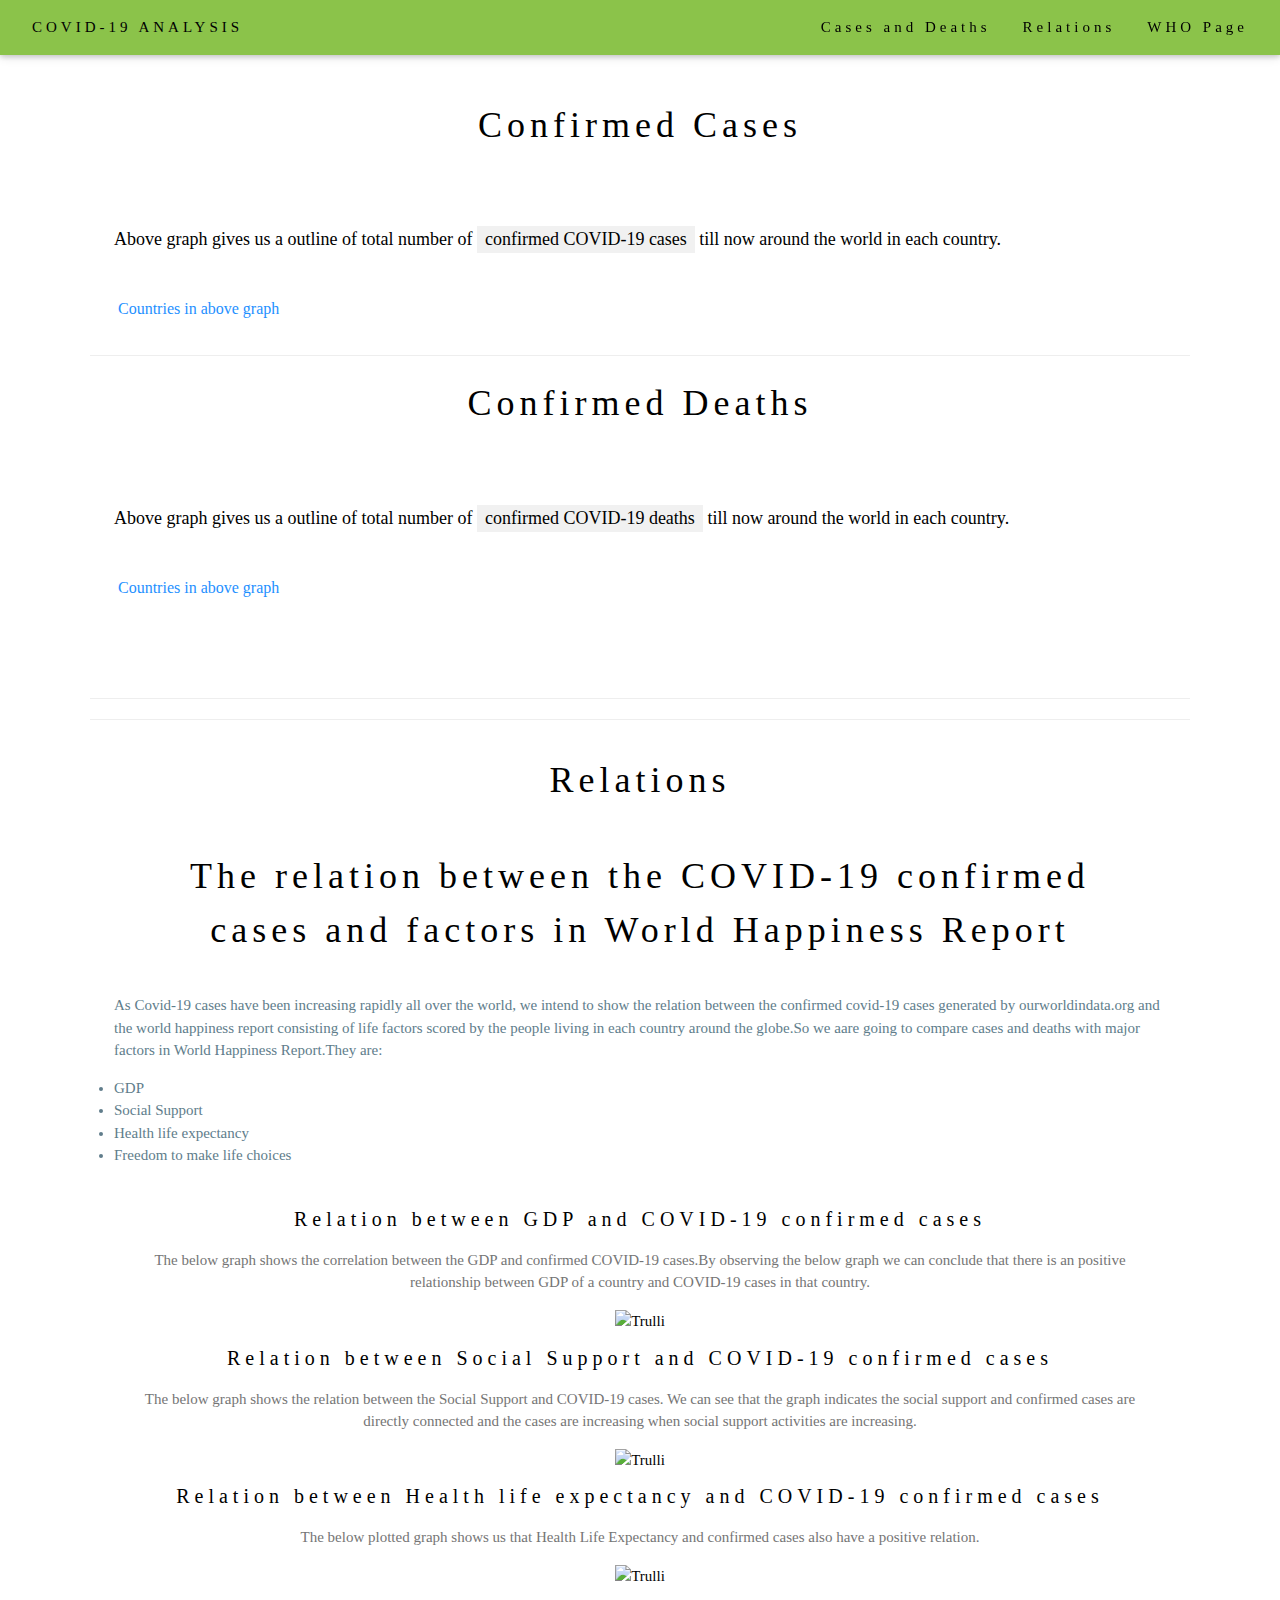
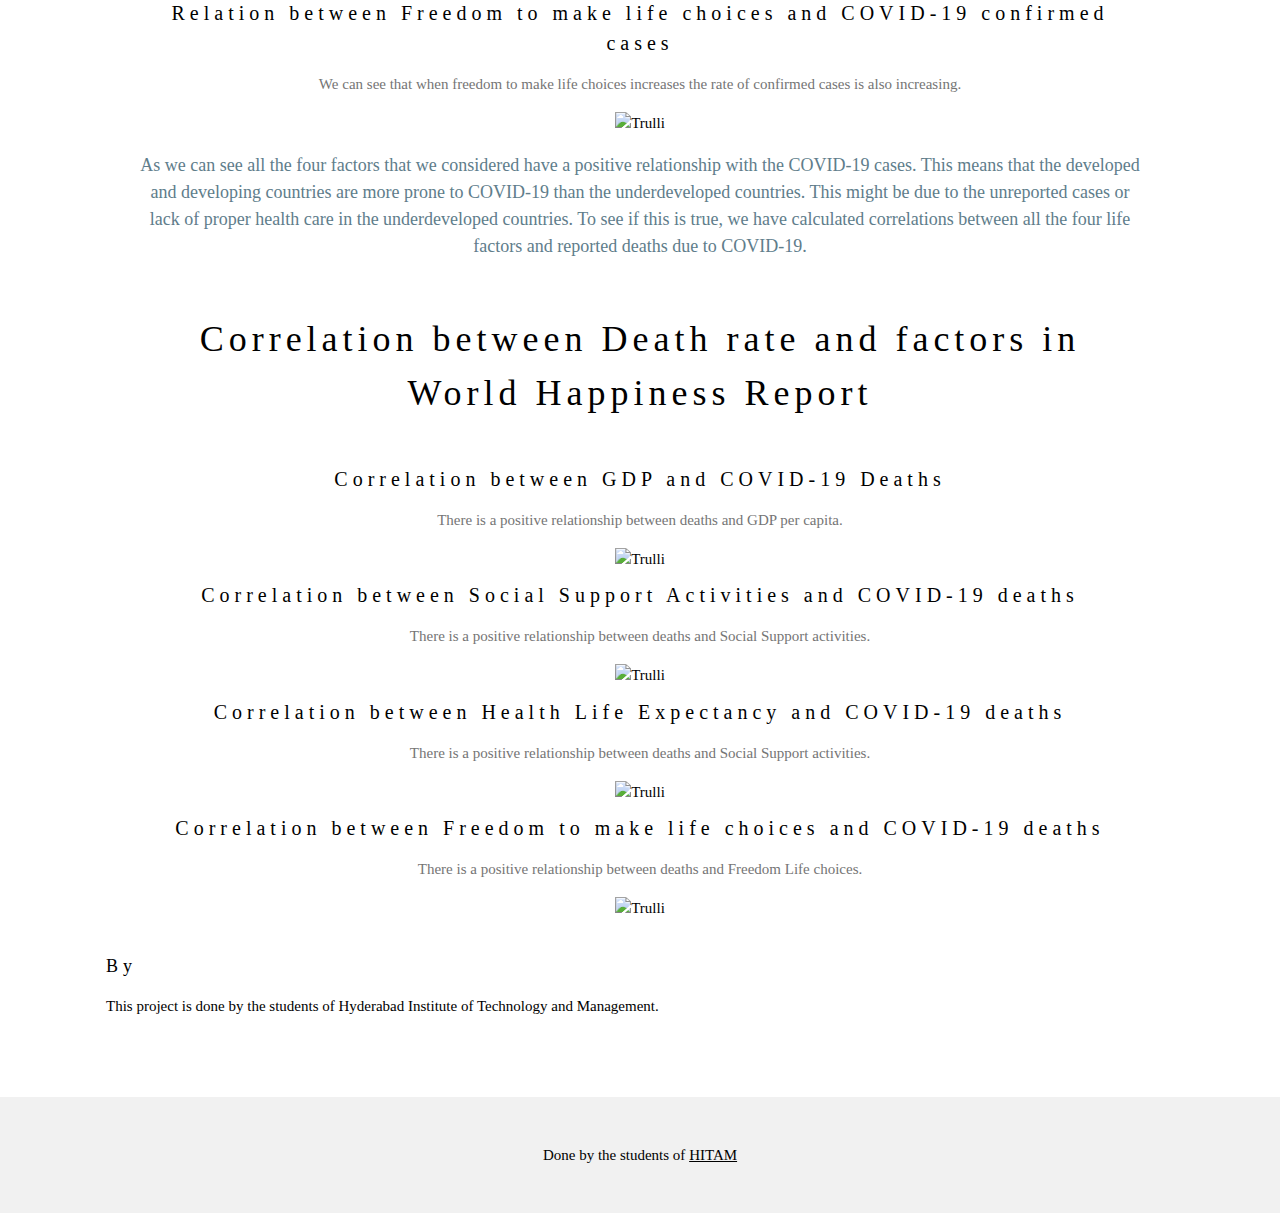
==== commit 8f761b4a: "Update index.html" ====
--- a/docs/index.html
+++ b/docs/index.html
@@ -40,17 +40,23 @@
 .btn:hover {background: #eee;}
 .info {color: dodgerblue;}
 </style>
+<!--Header-->
 <body>
-
+  <header class="w3-display-container w3-content w3-wide" style="max-width:1600px;min-width:500px" id="home">
+    <img class="w3-image" src="https://www.fbi.gov/image-repository/covid-19.jpeg/@@images/image/large" alt="Hamburger Catering" width="1600" height="800">
+    <div class="w3-display-left  w3-padding-large w3-opacity">
+      <h1 class="w3-xxlarge w3-text-grey">COVID-19 ANALYSIS</h1>
+    </div>
+  </header>
 <!-- Navbar (sit on top) -->
 <div class="w3-top">
-  <div class="w3-bar w3-light-green w3-padding w3-card" style="letter-spacing:4px;">
-    <a href="#home" class="w3-bar-item w3-button ">COVID-19 ANALYSIS</a>
+  <div class="w3-bar w3-light-green w3-padding w3-card" style="letter-spacing:4px;" >
+    <a href="#home" class="w3-bar-item w3-button">COVID-19 ANALYSIS</a>
     <!-- Right-sided navbar links. Hide them on small screens -->
     <div class="w3-right w3-hide-small">
-      <a href="#about" class="w3-bar-item w3-hover-text-blue w3-button">Cases and Deaths</a>
-      <a href="#menu" class="w3-bar-item w3-hover-text-blue  w3-button">Relations</a>
-      <a href="https://covid19.who.int/" class="w3-bar-item w3-hover-text-blue  w3-button" target="_blank">WHO Page</a>
+      <a href="#about" class="w3-bar-item w3-hover-text-green w3-button">Cases and Deaths</a>
+      <a href="#menu" class="w3-bar-item w3-hover-text-green  w3-button">Relations</a>
+      <a href="https://covid19.who.int/" class="w3-bar-item w3-hover-text-green  w3-button" target="_blank">WHO Page</a>
     </div>
   </div>
 </div>
@@ -59,6 +65,7 @@
 
   <!-- About Section -->
   <div class="w3-row w3-padding-64" id="about">
+    <h1 class="w3-center">Confirmed Cases</h1><br>
         <div class="w3-col m6 w3-padding-large w3-hide-small">
         <!DOCTYPE html>
         <html lang="en">
@@ -115,7 +122,6 @@
         </html>
         </div>
         <div class="w3-container m6 w3-padding-large">
-      <h1 class="w3-center">Confirmed Cases</h1><br>
       <p class="w3-large">Above graph gives us a outline of total number of <span class="w3-tag w3-light-grey">confirmed COVID-19 cases</span> till now around the world in each country.</p>
     </div>
     <div class="dropdown">
@@ -125,6 +131,7 @@
         </div>
         </div>
         <hr>
+        <h1 class="w3-center">Confirmed Deaths</h1><br>
         <div class="w3-col m6 w3-padding-large w3-hide-small">
             <!DOCTYPE html>
             <html lang="en">
@@ -181,7 +188,6 @@
             </html>
         </div>
         <div class="w3-container m6 w3-padding-large">
-        <h1 class="w3-center">Confirmed Deaths</h1><br>
         <p class="w3-large">Above graph gives us a outline of total number of <span class="w3-tag w3-light-grey">confirmed COVID-19 deaths</span> till now around the world in each country.</p>
         </div>
         <div class="dropdown">
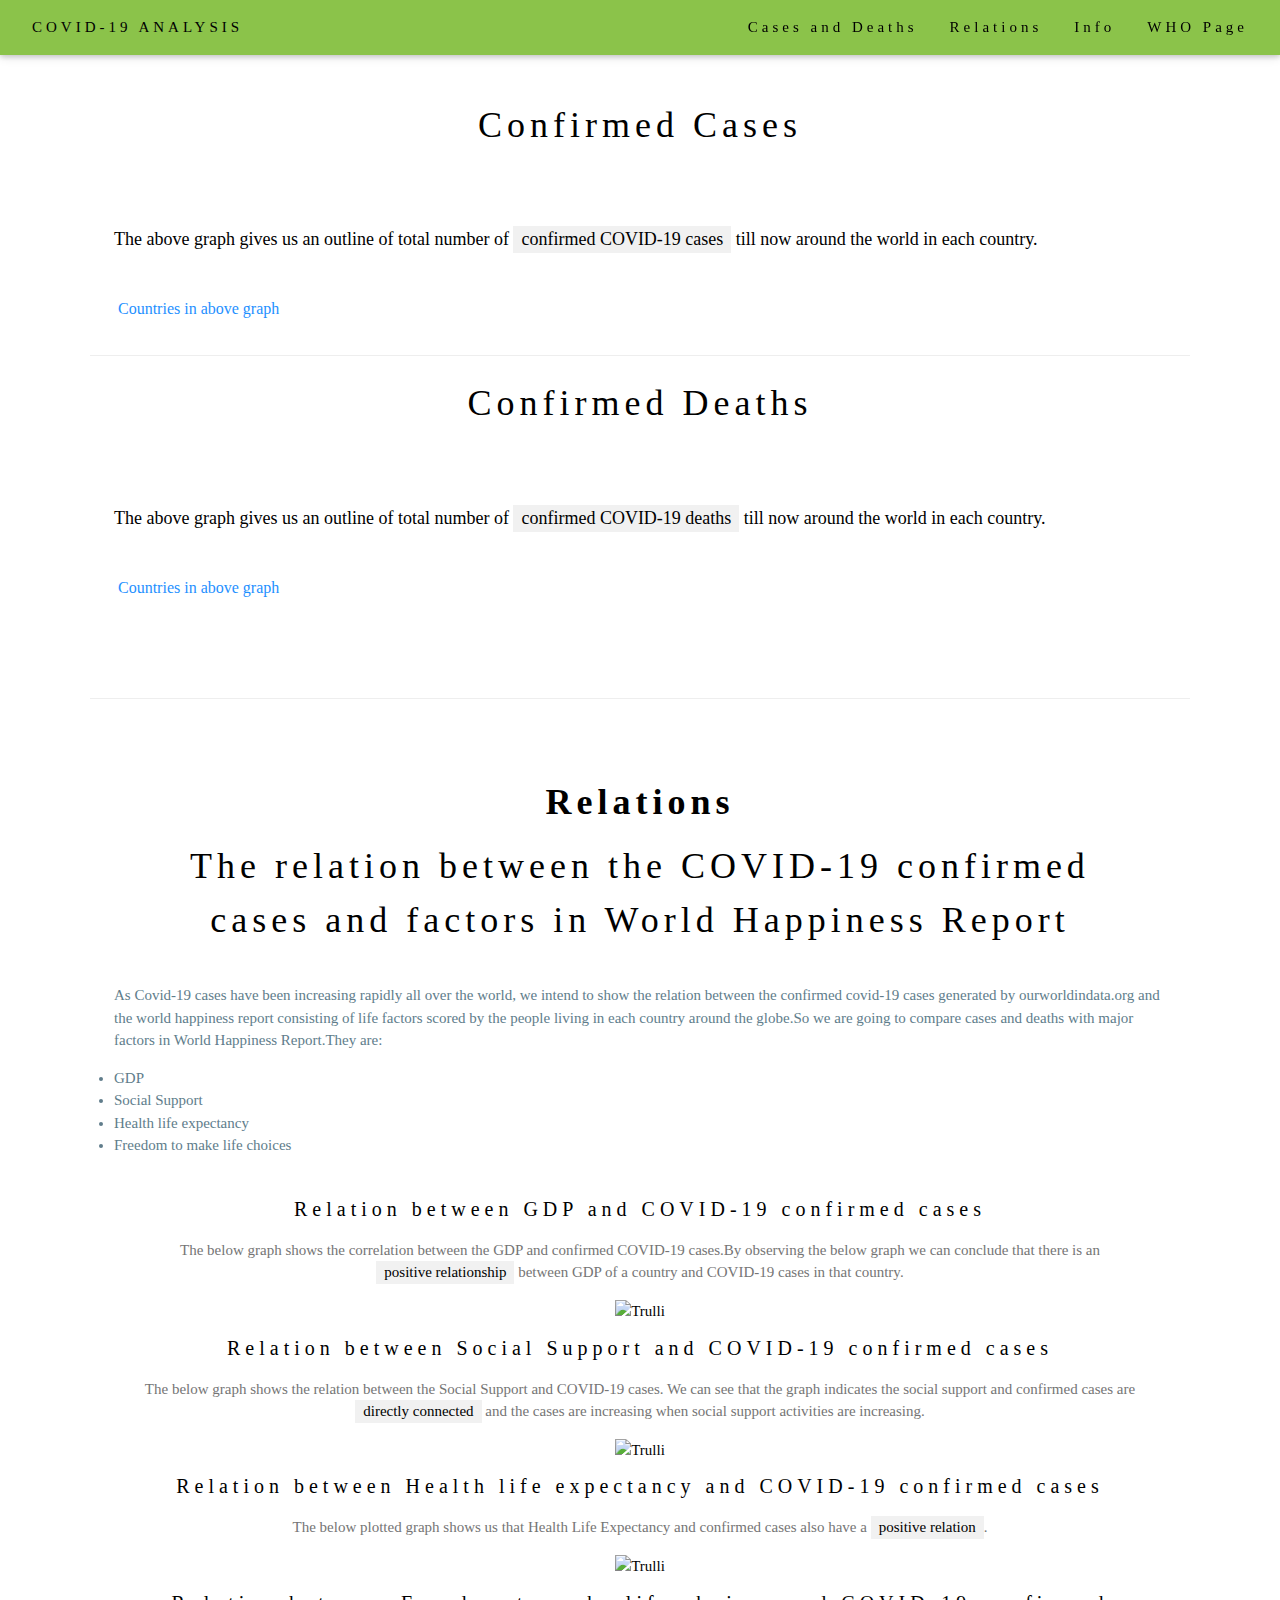
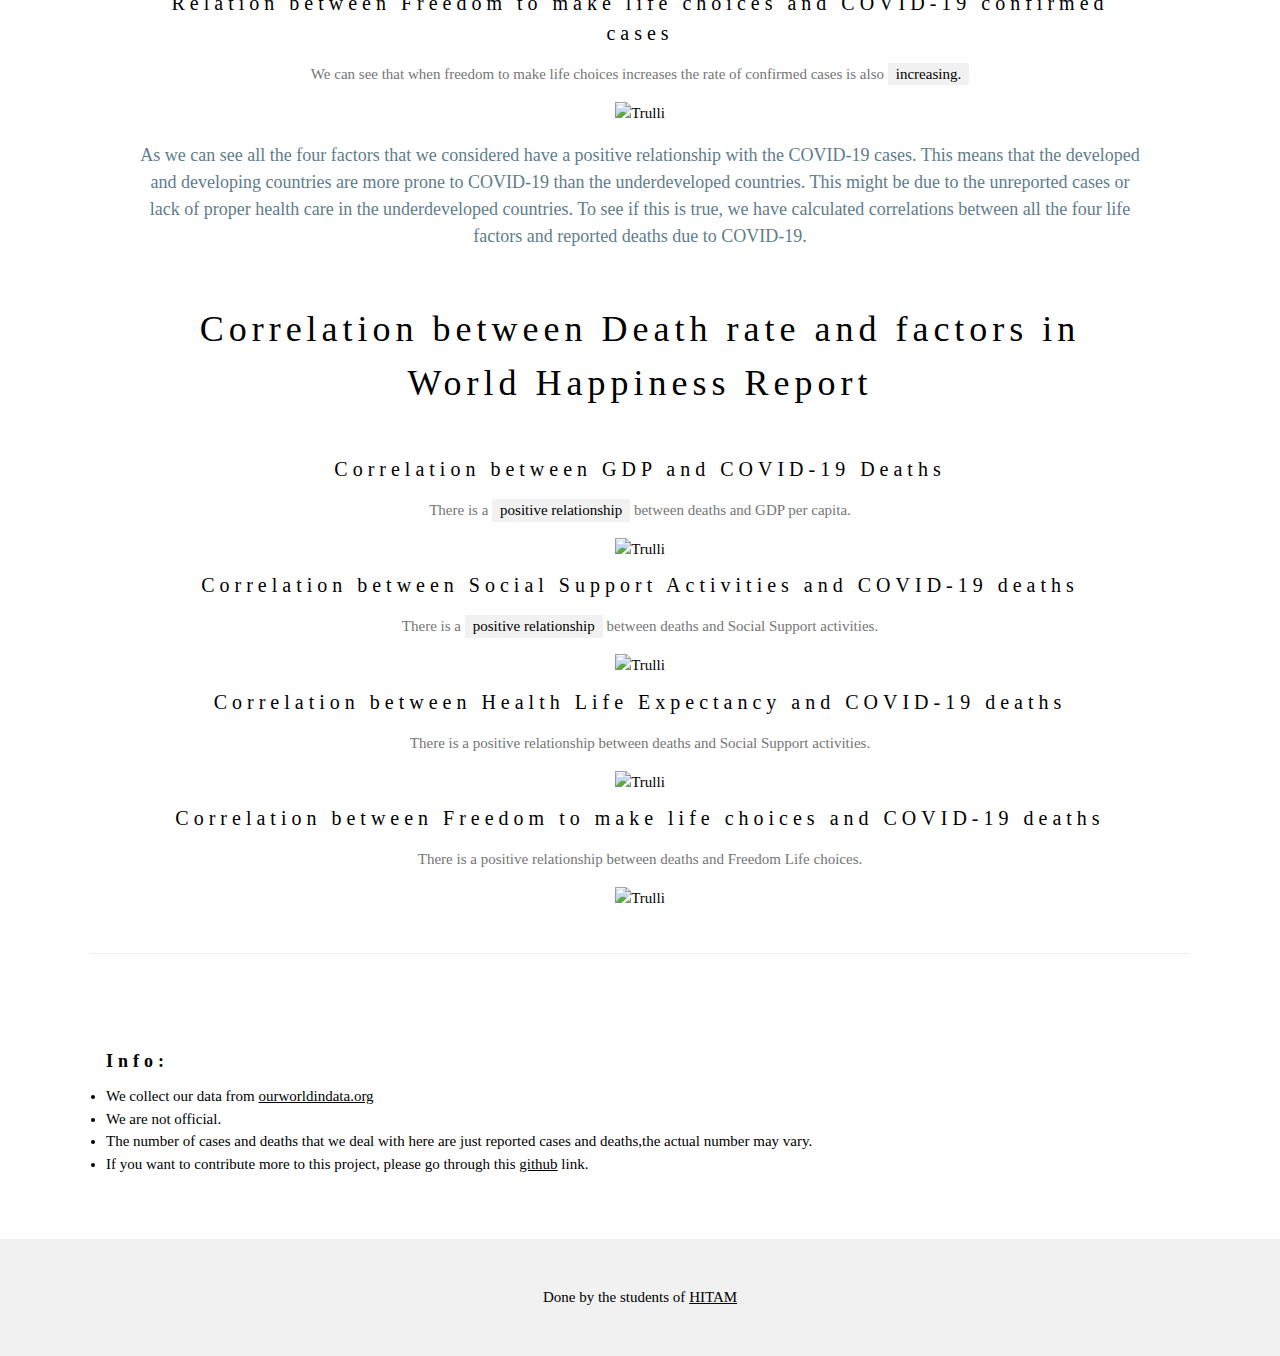
==== commit 71ff6f01: "Update index.html" ====
--- a/docs/index.html
+++ b/docs/index.html
@@ -43,9 +43,9 @@
 <!--Header-->
 <body>
   <header class="w3-display-container w3-content w3-wide" style="max-width:1600px;min-width:500px" id="home">
-    <img class="w3-image" src="https://www.fbi.gov/image-repository/covid-19.jpeg/@@images/image/large" alt="Hamburger Catering" width="1600" height="800">
-    <div class="w3-display-left  w3-padding-large w3-opacity">
-      <h1 class="w3-xxlarge w3-text-grey">COVID-19 ANALYSIS</h1>
+    <img class="w3-image" src="https://raw.githubusercontent.com/sai-abhinav/Mini_project/master/1.jpg" alt="Hamburger Catering" width="1600" height="800">
+    <div class="w3-display-left w3-padd w3-padding-large w3-opacity">
+      <h1 class="w3-xxlarge w3-text-white"><b>COVID-19 ANALYSIS</b></h1>
     </div>
   </header>
 <!-- Navbar (sit on top) -->
@@ -56,6 +56,7 @@
     <div class="w3-right w3-hide-small">
       <a href="#about" class="w3-bar-item w3-hover-text-green w3-button">Cases and Deaths</a>
       <a href="#menu" class="w3-bar-item w3-hover-text-green  w3-button">Relations</a>
+      <a href="#contact" class="w3-bar-item w3-hover-text-green w3-button">Info</a>
       <a href="https://covid19.who.int/" class="w3-bar-item w3-hover-text-green  w3-button" target="_blank">WHO Page</a>
     </div>
   </div>
@@ -122,7 +123,7 @@
         </html>
         </div>
         <div class="w3-container m6 w3-padding-large">
-      <p class="w3-large">Above graph gives us a outline of total number of <span class="w3-tag w3-light-grey">confirmed COVID-19 cases</span> till now around the world in each country.</p>
+      <p class="w3-large">The above graph gives us an outline of total number of <span class="w3-tag w3-light-grey">confirmed COVID-19 cases</span> till now around the world in each country.</p>
     </div>
     <div class="dropdown">
         <button class="btn info"><span>Countries in above graph</span></button>
@@ -188,7 +189,7 @@
             </html>
         </div>
         <div class="w3-container m6 w3-padding-large">
-        <p class="w3-large">Above graph gives us a outline of total number of <span class="w3-tag w3-light-grey">confirmed COVID-19 deaths</span> till now around the world in each country.</p>
+        <p class="w3-large">The above graph gives us an outline of total number of <span class="w3-tag w3-light-grey">confirmed COVID-19 deaths</span> till now around the world in each country.</p>
         </div>
         <div class="dropdown">
             <button class="btn info"><span>Countries in above graph</span></button>
@@ -199,12 +200,13 @@
   </div>
   <hr>
   <!-- Menu Section -->
-  <div class="w3-col w3-padding-large" id="menu">
-    <div class="w3-container m6 w3-padding-large">
-        <h1 class="w3-center">Relations</h1><br>
+  <div class="w3-row w3-padding-large" id="menu">
+        <div class="w3-center m6 w3-padding-large">
+          <br>
+          <h1 class="w3-center"><b>Relations</b></h1>
         <h1 class="w3-center">The relation between the COVID-19 confirmed cases and factors in World Happiness Report</h1>
     </div>
-        <p class="w3-text-blue-grey">As Covid-19 cases have been increasing rapidly all over the world, we intend to show the relation between the confirmed covid-19 cases generated by ourworldindata.org and the world happiness report consisting of life factors scored by the people living in each country around the globe.So we aare going to compare cases and deaths with major factors in World Happiness Report.They are:
+        <p class="w3-text-blue-grey">As Covid-19 cases have been increasing rapidly all over the world, we intend to show the relation between the confirmed covid-19 cases generated by ourworldindata.org and the world happiness report consisting of life factors scored by the people living in each country around the globe.So we are going to compare cases and deaths with major factors in World Happiness Report.They are:
             <li class="w3-text-blue-grey">GDP</li>
             <li class="w3-text-blue-grey">Social Support</li>
             <li class="w3-text-blue-grey">Health life expectancy</li>
@@ -212,19 +214,19 @@
         </p>
         <div class="w3-center m6 w3-padding-large">
       <h4>Relation between GDP and COVID-19 confirmed cases</h4>
-      <p class="w3-text-grey">The below graph shows the correlation between the GDP and confirmed COVID-19 cases.By observing the below graph we can conclude that there is an positive relationship between GDP of a country and COVID-19 cases in that country.</p>
+      <p class="w3-text-grey">The below graph shows the correlation between the GDP and confirmed COVID-19 cases.By observing the below graph we can conclude that there is an <span class="w3-tag w3-light-grey">positive relationship</span> between GDP of a country and COVID-19 cases in that country.</p>
       <img src="https://raw.githubusercontent.com/sai-abhinav/Mini_project/master/gdpvscases.png" alt="Trulli" width="500" height="333"><br>
     
       <h4>Relation between Social Support and COVID-19 confirmed cases</h4>
-      <p class="w3-text-grey">The below graph shows the relation between the Social Support and COVID-19 cases. We can see that the graph indicates  the social support and confirmed cases are directly connected and the cases are increasing when social support activities are increasing.</p>
+      <p class="w3-text-grey">The below graph shows the relation between the Social Support and COVID-19 cases. We can see that the graph indicates  the social support and confirmed cases are <span class="w3-tag w3-light-grey">directly connected</span> and the cases are increasing when social support activities are increasing.</p>
       <img src="https://raw.githubusercontent.com/sai-abhinav/Mini_project/master/socialsuppvscases.png" alt="Trulli" width="500" height="333"><br>
     
       <h4>Relation between Health life expectancy and COVID-19 confirmed cases</h4>
-      <p class="w3-text-grey">The below plotted graph shows us that Health Life Expectancy and confirmed cases also have a positive relation.</p>
+      <p class="w3-text-grey">The below plotted graph shows us that Health Life Expectancy and confirmed cases also have a <span class="w3-tag w3-light-grey">positive relation</span>.</p>
       <img src="https://raw.githubusercontent.com/sai-abhinav/Mini_project/master/hlevscases.png" alt="Trulli" width="500" height="333"><br>
     
       <h4>Relation between Freedom to make life choices and COVID-19 confirmed cases</h4>
-      <p class="w3-text-grey">We can see that when freedom to make life choices increases the rate of confirmed cases is also increasing.</p>
+      <p class="w3-text-grey">We can see that when freedom to make life choices increases the rate of confirmed cases is also <span class="w3-tag w3-light-grey">increasing.</span></p>
       <img src="https://raw.githubusercontent.com/sai-abhinav/Mini_project/master/freedomvscases.png" alt="Trulli" width="500" height="333"><br>
       <p class="w3-large w3-text-blue-grey">As we can see all the four factors that we considered have a positive relationship with the COVID-19 cases. This means that the developed and developing countries are more prone to COVID-19 than the underdeveloped countries. This might be due to the unreported cases or lack of proper health care in the underdeveloped countries. To see if this is true, we have calculated correlations between all the four life factors and reported deaths due to COVID-19.</p>   
     </div>
@@ -233,11 +235,11 @@
     </div>
     <div class="w3-center m6 w3-padding-large">
         <h4>Correlation between GDP and COVID-19 Deaths</h4>
-        <p class="w3-text-grey">There is a positive relationship between deaths and GDP per capita.</p>
+        <p class="w3-text-grey">There is a <span class="w3-tag w3-light-grey">positive relationship</span> between deaths and GDP per capita.</p>
         <img src="https://raw.githubusercontent.com/sai-abhinav/Mini_project/master/gdpvsdeaths.png" alt="Trulli" width="500" height="333"><br>
       
         <h4>Correlation between Social Support Activities and COVID-19 deaths</h4>
-        <p class="w3-text-grey">There is a positive relationship between deaths and Social Support activities.</p>
+        <p class="w3-text-grey">There is a <span class="w3-tag w3-light-grey">positive relationship</span> between deaths and Social Support activities.</p>
         <img src="https://raw.githubusercontent.com/sai-abhinav/Mini_project/master/socialsuppvsdeaths.png" alt="Trulli" width="500" height="333"><br>
       
         <h4>Correlation between Health Life Expectancy and COVID-19 deaths</h4>
@@ -254,8 +256,11 @@
 
   <!-- Contact Section -->
   <div class="w3-container w3-padding-64" id="contact">
-    <h5>By</h5>
-    <p>This project is done by the students of Hyderabad Institute of Technology and Management.</p>
+    <h5><b>Info:</b></h5>
+    <li> We collect our data from <a href="https://ourworldindata.org/">ourworldindata.org</a></li>
+    <li>We are not official.</li>
+    <li>The number of cases and deaths that we deal with here are just reported cases and deaths,the actual number may vary.</li>
+    <li>If you want to contribute more to this project, please go through this <a href="https://github.com/sai-abhinav/Mini_project" target="_blank">github</a> link.</li>
   </div>
   
 <!-- End page content -->
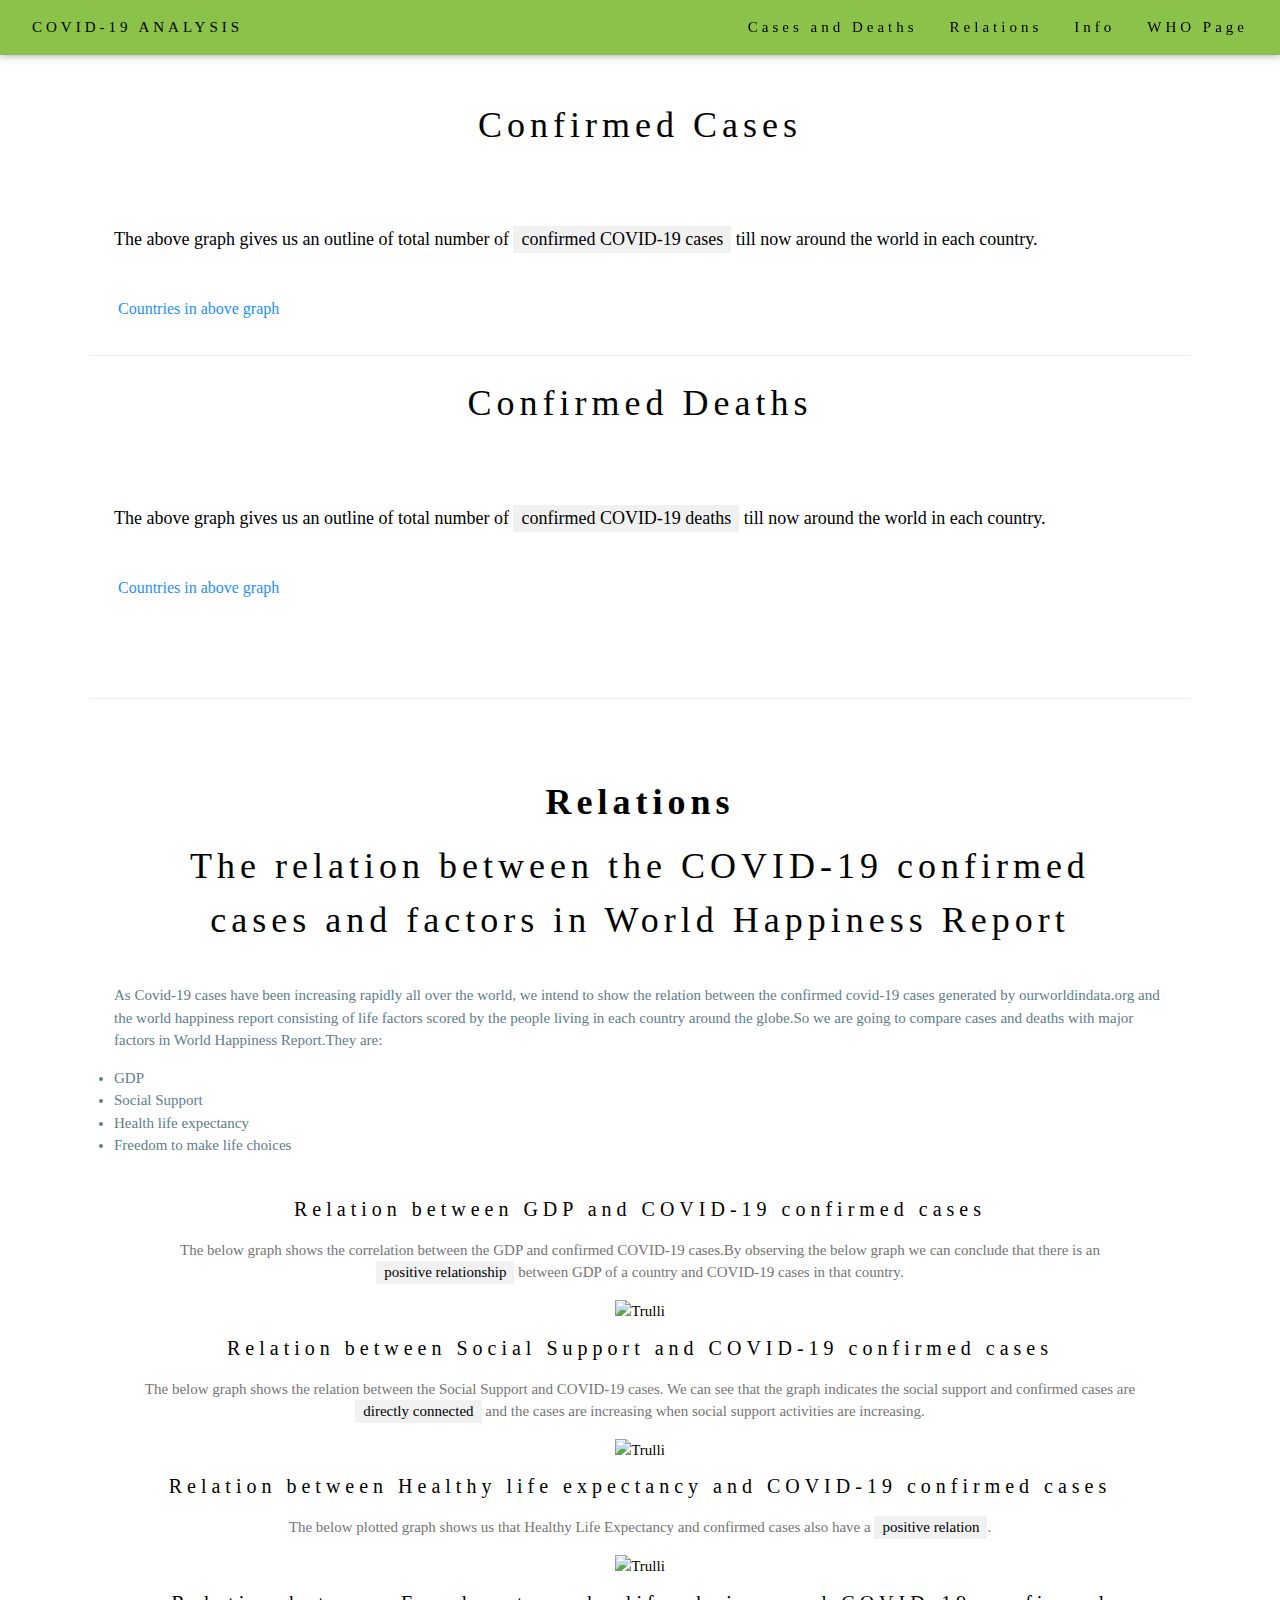
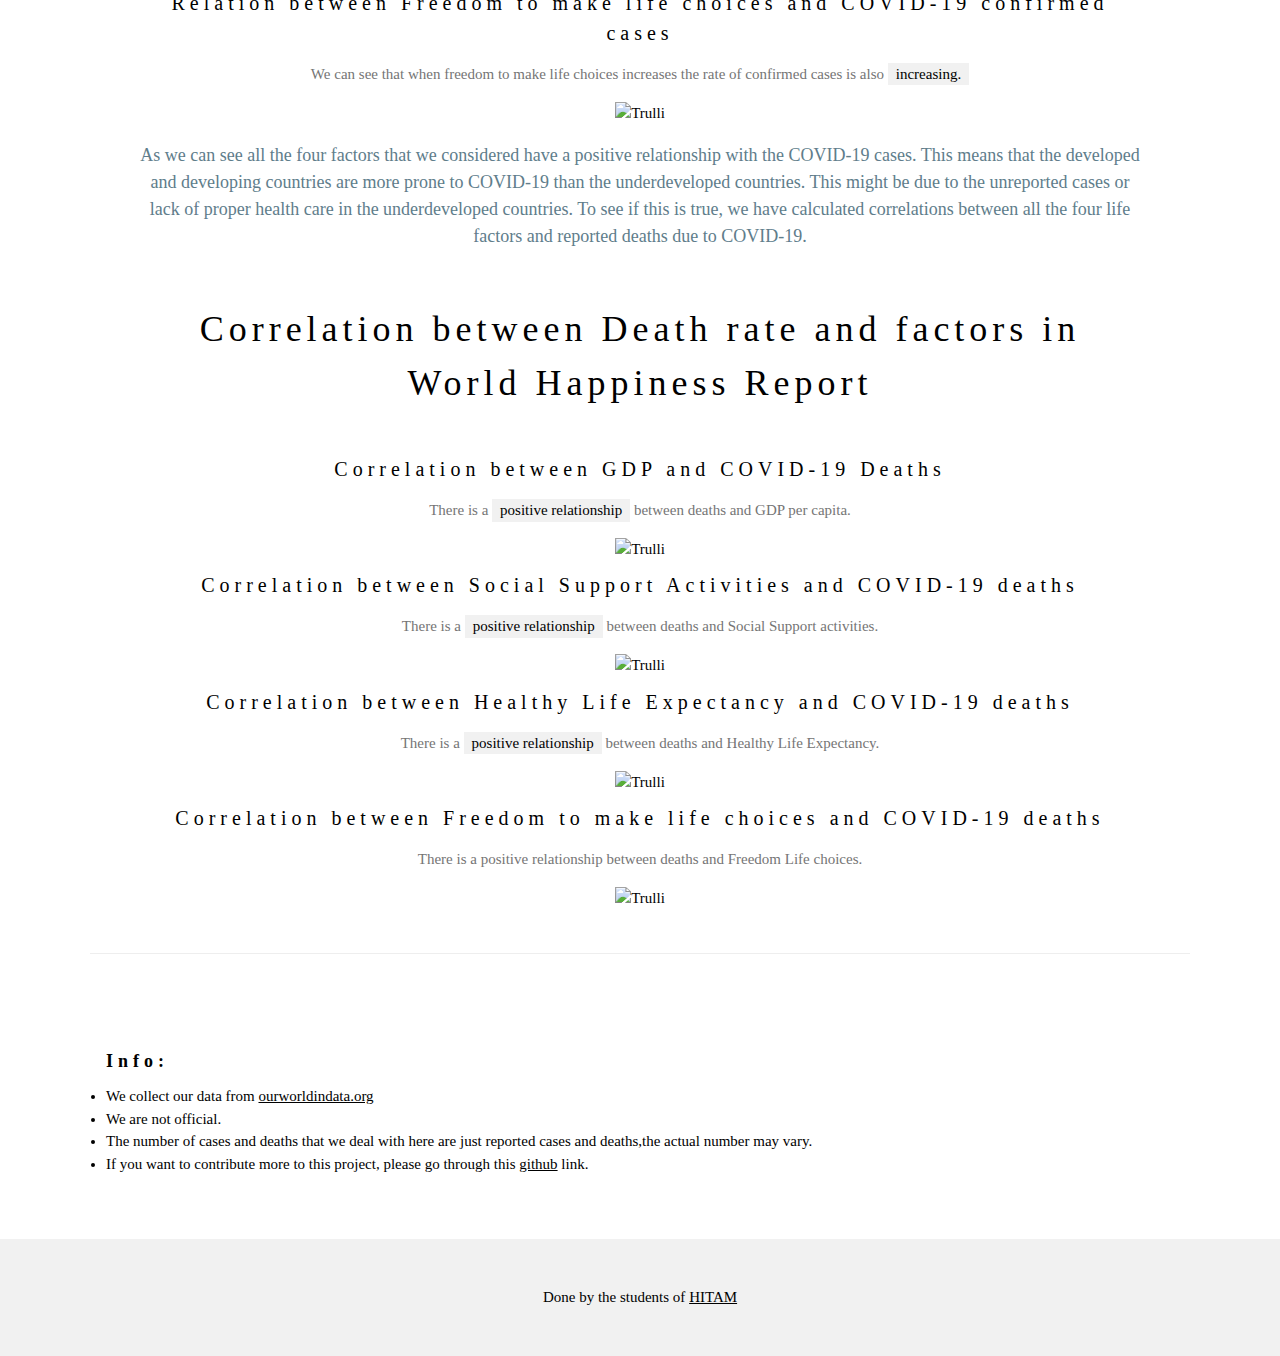
==== commit 7aef761a: "Update index.html" ====
--- a/docs/index.html
+++ b/docs/index.html
@@ -221,8 +221,8 @@
       <p class="w3-text-grey">The below graph shows the relation between the Social Support and COVID-19 cases. We can see that the graph indicates  the social support and confirmed cases are <span class="w3-tag w3-light-grey">directly connected</span> and the cases are increasing when social support activities are increasing.</p>
       <img src="https://raw.githubusercontent.com/sai-abhinav/Mini_project/master/socialsuppvscases.png" alt="Trulli" width="500" height="333"><br>
     
-      <h4>Relation between Health life expectancy and COVID-19 confirmed cases</h4>
-      <p class="w3-text-grey">The below plotted graph shows us that Health Life Expectancy and confirmed cases also have a <span class="w3-tag w3-light-grey">positive relation</span>.</p>
+      <h4>Relation between Healthy life expectancy and COVID-19 confirmed cases</h4>
+      <p class="w3-text-grey">The below plotted graph shows us that Healthy Life Expectancy and confirmed cases also have a <span class="w3-tag w3-light-grey">positive relation</span>.</p>
       <img src="https://raw.githubusercontent.com/sai-abhinav/Mini_project/master/hlevscases.png" alt="Trulli" width="500" height="333"><br>
     
       <h4>Relation between Freedom to make life choices and COVID-19 confirmed cases</h4>
@@ -242,8 +242,8 @@
         <p class="w3-text-grey">There is a <span class="w3-tag w3-light-grey">positive relationship</span> between deaths and Social Support activities.</p>
         <img src="https://raw.githubusercontent.com/sai-abhinav/Mini_project/master/socialsuppvsdeaths.png" alt="Trulli" width="500" height="333"><br>
       
-        <h4>Correlation between Health Life Expectancy and COVID-19 deaths</h4>
-        <p class="w3-text-grey">There is a positive relationship between deaths and Social Support activities.</p>
+        <h4>Correlation between Healthy Life Expectancy and COVID-19 deaths</h4>
+        <p class="w3-text-grey">There is a <span class="w3-tag w3-light-grey">positive relationship</span> between deaths and Healthy Life Expectancy.</p>
         <img src="https://raw.githubusercontent.com/sai-abhinav/Mini_project/master/hlevsdeaths.png" alt="Trulli" width="500" height="333"><br>
       
         <h4>Correlation between Freedom to make life choices and COVID-19 deaths</h4>
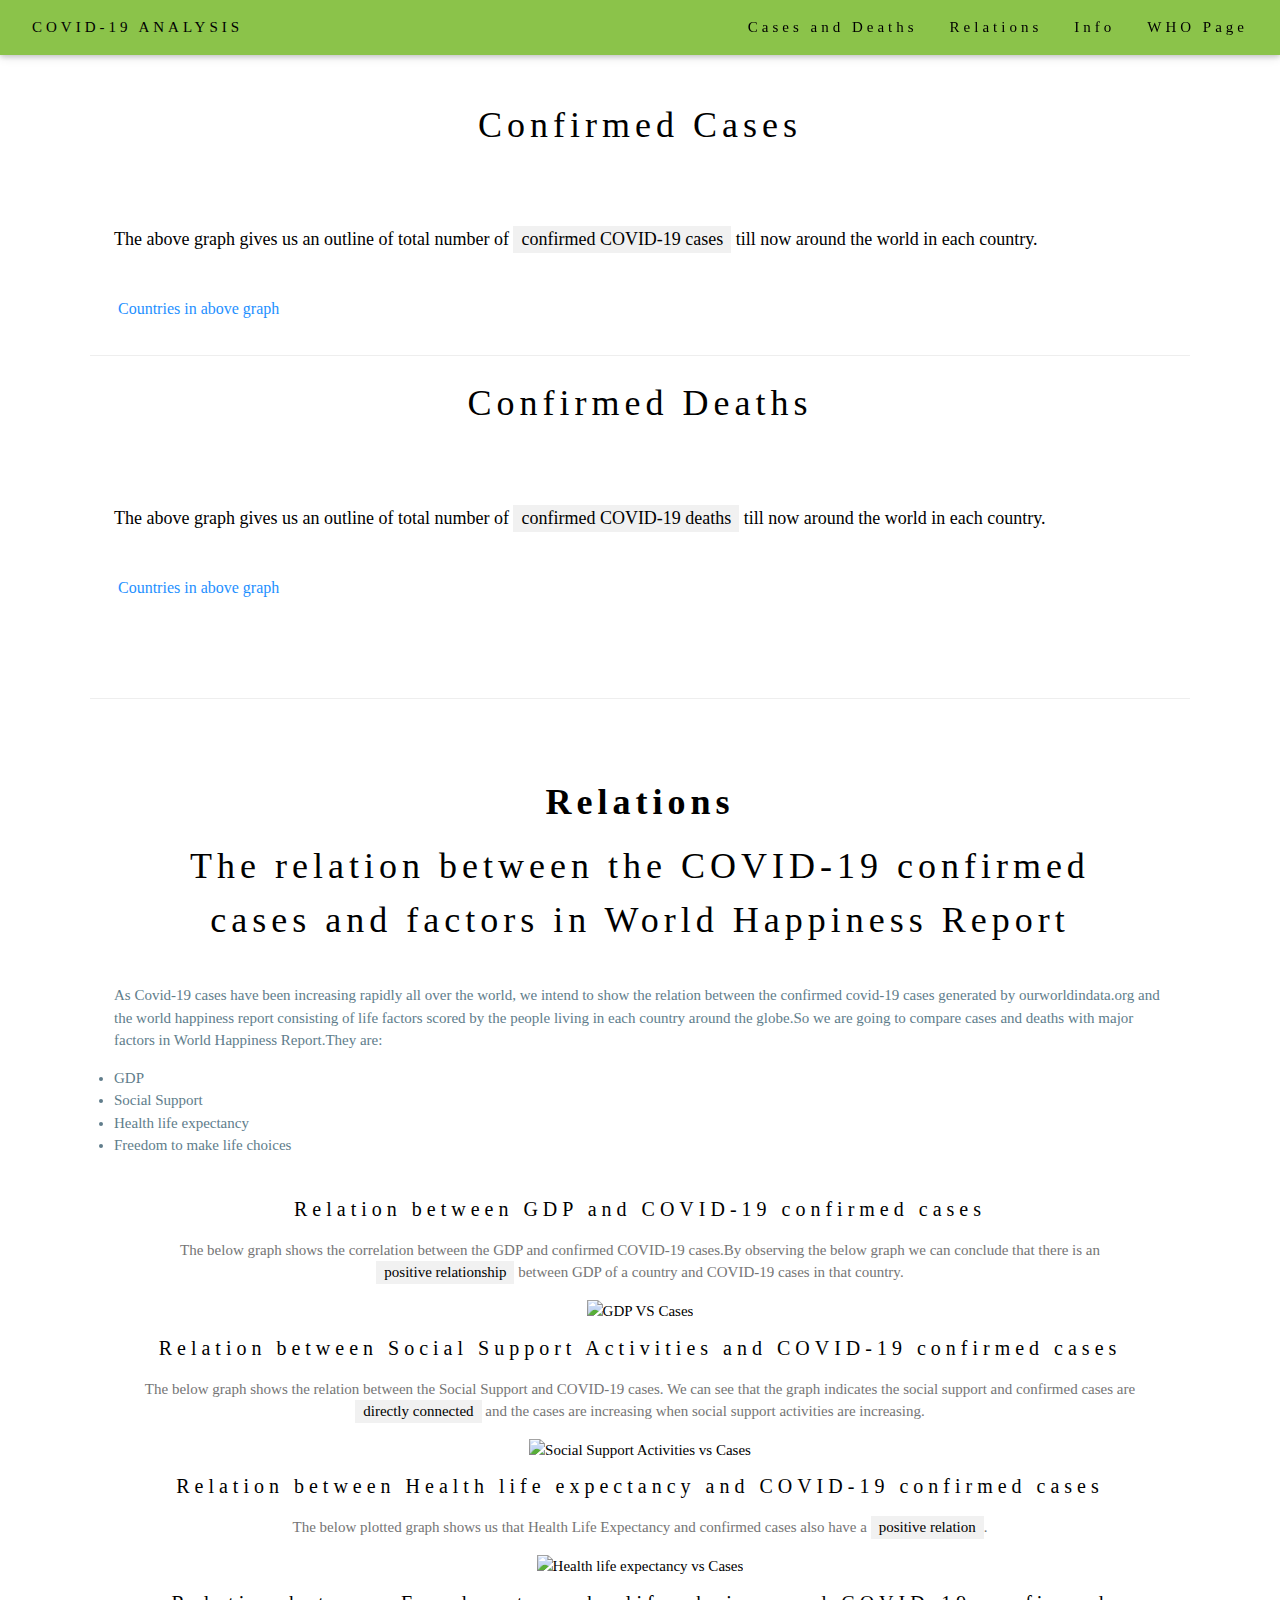
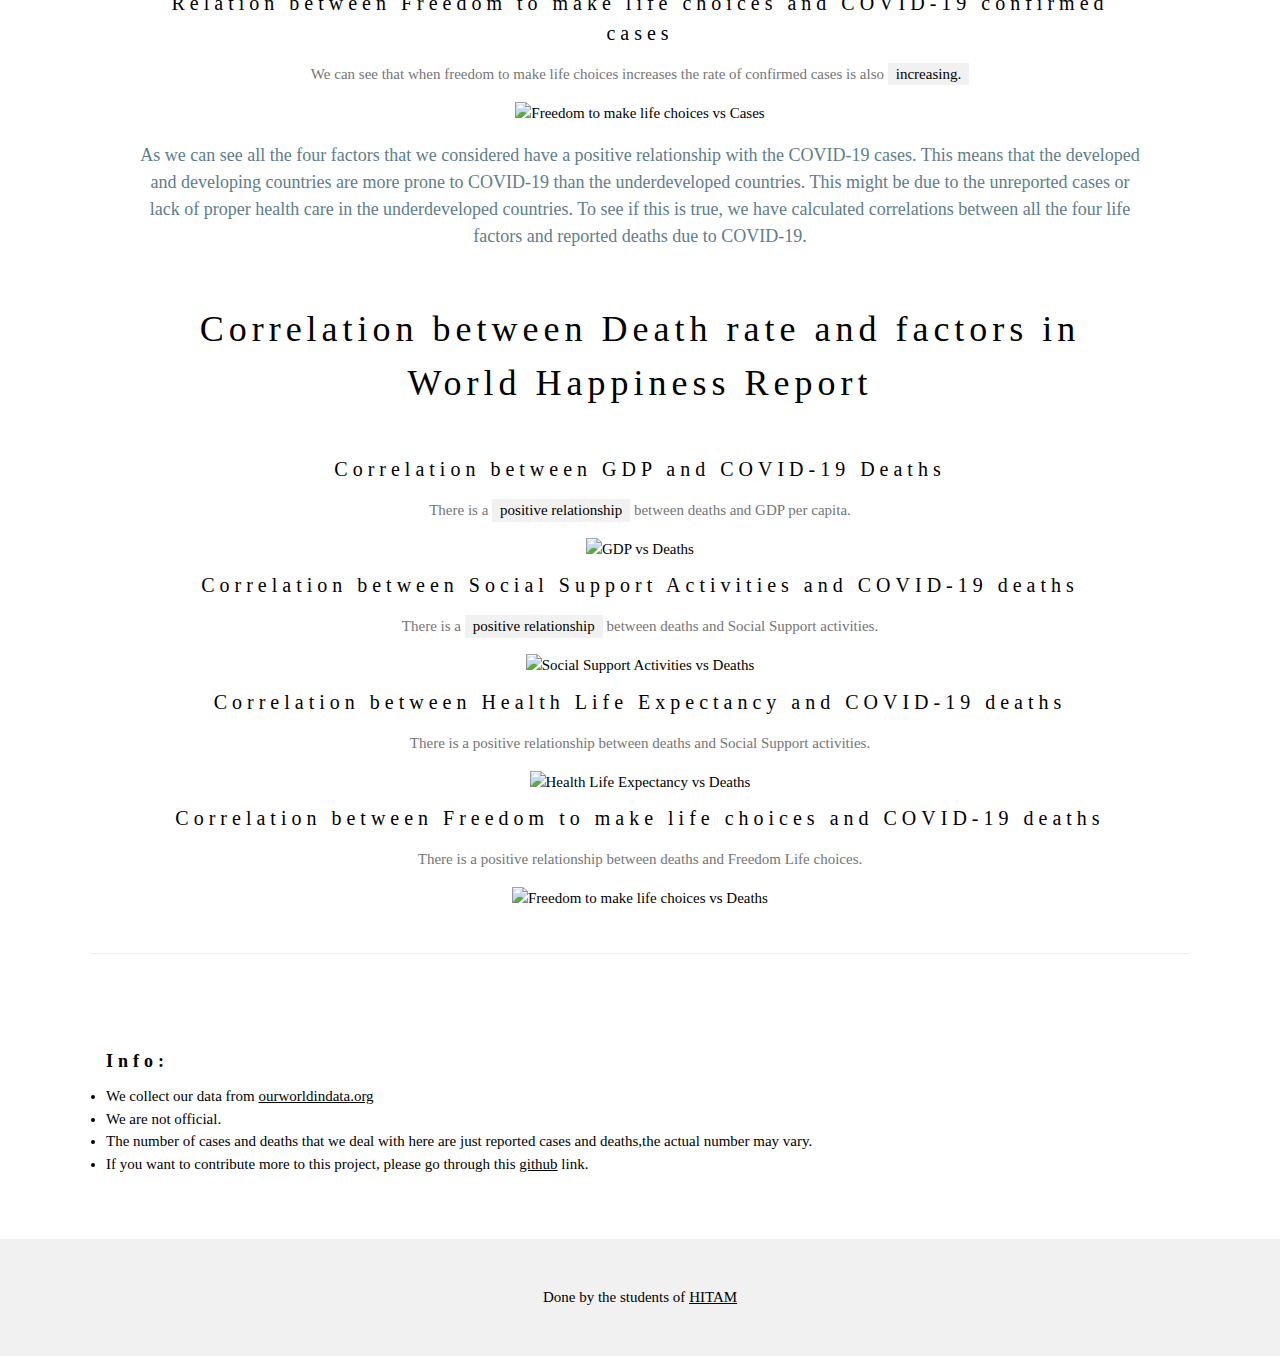
==== commit 2aa6547f: "Update index.html" ====
--- a/docs/index.html
+++ b/docs/index.html
@@ -68,20 +68,88 @@
   <div class="w3-row w3-padding-64" id="about">
     <h1 class="w3-center">Confirmed Cases</h1><br>
         <div class="w3-col m6 w3-padding-large w3-hide-small">
-        <!DOCTYPE html>
-        <html lang="en">
-          <head>
+          <!DOCTYPE html>
+          <html lang="en">
+            <head>
                 <meta charset="utf-8">
+                <title>Bokeh Plot</title>
+                  <script type="text/javascript" src="https://cdn.bokeh.org/bokeh/release/bokeh-2.1.1.min.js" integrity="sha384-kLr4fYcqcSpbuI95brIH3vnnYCquzzSxHPU6XGQCIkQRGJwhg0StNbj1eegrHs12" crossorigin="anonymous"></script>
+                  <script type="text/javascript">
+                      Bokeh.set_log_level("info");
+                  </script>
+            </head>
+            <body>
+                        <div class="bk-root" id="0a30f9e8-907c-4247-a57f-7349a2de8d3c" data-root-id="1002"></div>
+                  <script type="application/json" id="1149">
+                    {"d46e8f61-0ba0-43c2-9b31-b0d760e4a3bc":{"roots":{"references":[{"attributes":{"axis_label":"Total number of deaths","formatter":{"id":"1043"},"ticker":{"id":"1015"},"visible":false},"id":"1014","type":"LinearAxis"},{"attributes":{"axis":{"id":"1014"},"dimension":1,"ticker":null},"id":"1017","type":"Grid"},{"attributes":{"axis":{"id":"1011"},"grid_line_color":null,"ticker":null},"id":"1013","type":"Grid"},{"attributes":{"overlay":{"id":"1024"}},"id":"1020","type":"BoxZoomTool"},{"attributes":{},"id":"1021","type":"SaveTool"},{"attributes":{"data":{"country":["Afghanistan","Albania","Algeria","Andorra","Angola","Anguilla","Antigua and Barbuda","Argentina","Armenia","Aruba","Australia","Austria","Azerbaijan","Bahamas","Bahrain","Bangladesh","Barbados","Belarus","Belgium","Belize","Benin","Bermuda","Bhutan","Bolivia","Bonaire Sint Eustatius and Saba","Bosnia and Herzegovina","Botswana","Brazil","British Virgin Islands","Brunei","Bulgaria","Burkina Faso","Burundi","Cambodia","Cameroon","Canada","Cape Verde","Cayman Islands","Central African Republic","Chad","Chile","China","Colombia","Comoros","Congo","Costa Rica","Cote d'Ivoire","Croatia","Cuba","Curacao","Cyprus","Czech Republic","Democratic Republic of Congo","Denmark","Djibouti","Dominica","Dominican Republic","Ecuador","Egypt","El Salvador","Equatorial Guinea","Eritrea","Estonia","Ethiopia","Faeroe Islands","Falkland Islands","Fiji","Finland","France","French Polynesia","Gabon","Gambia","Georgia","Germany","Ghana","Gibraltar","Greece","Greenland","Grenada","Guam","Guatemala","Guernsey","Guinea","Guinea-Bissau","Guyana","Haiti","Honduras","Hungary","Iceland","India","Indonesia","International","Iran","Iraq","Ireland","Isle of Man","Israel","Italy","Jamaica","Japan","Jersey","Jordan","Kazakhstan","Kenya","Kosovo","Kuwait","Kyrgyzstan","Laos","Latvia","Lebanon","Lesotho","Liberia","Libya","Liechtenstein","Lithuania","Luxembourg","Macedonia","Madagascar","Malawi","Malaysia","Maldives","Mali","Malta","Mauritania","Mauritius","Mexico","Moldova","Monaco","Mongolia","Montenegro","Montserrat","Morocco","Mozambique","Myanmar","Namibia","Nepal","Netherlands","New Caledonia","New Zealand","Nicaragua","Niger","Nigeria","Northern Mariana Islands","Norway","Oman","Pakistan","Palestine","Panama","Papua New Guinea","Paraguay","Peru","Philippines","Poland","Portugal","Puerto Rico","Qatar","Romania","Russia","Rwanda","Saint Kitts and Nevis","Saint Lucia","Saint Vincent and the Grenadines","San Marino","Sao Tome and Principe","Saudi Arabia","Senegal","Serbia","Seychelles","Sierra Leone","Singapore","Sint Maarten (Dutch part)","Slovakia","Slovenia","Somalia","South Africa","South Korea","South Sudan","Spain","Sri Lanka","Sudan","Suriname","Swaziland","Sweden","Switzerland","Syria","Taiwan","Tajikistan","Tanzania","Thailand","Timor","Togo","Trinidad and Tobago","Tunisia","Turkey","Turks and Caicos Islands","Uganda","Ukraine","United Arab Emirates","United Kingdom","United States","United States Virgin Islands","Uruguay","Uzbekistan","Vatican","Venezuela","Vietnam","Western Sahara","Yemen","Zambia","Zimbabwe"],"total":{"__ndarray__":"AAAAAIAm60AAAAAAAGr4QAAAAAAAWPtAAAAAAIDlxEAAAAAAwAnUQAAAAAAAADJAAAAAAACwgkAAAAAAXX0/QQAAAACAwARBAAAAAAD6vUAAAAAAgEDcQAAAAAAgKRtBAAAAACB2DEEAAAAAAPLFQAAAAADw8vxAAAAAAL6UIEEAAAAAAKilQAAAAADA9xBBAAAAAPwSJ0EAAAAAAOrHQAAAAAAAOrVAAAAAAADYhUAAAAAAABCLQAAAAADImg1BAAAAAAAAXkAAAAAAAED/QAAAAAAA59lAAAAAwO1kY0EAAAAAAIBcQAAAAAAAIGdAAAAAAFj1DEEAAAAAgArHQAAAAAAAvJ9AAAAAAADAgUAAAAAAoHrgQAAAAABg0SlBAAAAAABkzUAAAAAAAMB6QAAAAAAAibNAAAAAAAASrkAAAAAA/mYoQQAAAAAg7/[base64]/NAAAAAAACEsEAAAAAA0PIFQQAAAAAAAD5AAAAAAACAYkAAAAAAALu5QAAAAAAQ5QRBAAAAAABQhUAAAAAAgCHOQAAAAAAAVqhAAAAAAABywEAAAAAAgArIQAAAAAA4JwRBAAAAACPzTkEAAAAAAJ23QAAAACBT/[base64]/QAAAAAAA7KNAAAAAAED60kAAAAAAQG/qQAAAAAAA/[base64]/[base64]","dtype":"float64","order":"little","shape":[210]}},"selected":{"id":"1047"},"selection_policy":{"id":"1048"}},"id":"1001","type":"ColumnDataSource"},{"attributes":{},"id":"1015","type":"BasicTicker"},{"attributes":{},"id":"1018","type":"PanTool"},{"attributes":{"factors":["Afghanistan","Albania","Algeria","Andorra","Angola","Anguilla","Antigua and Barbuda","Argentina","Armenia","Aruba","Australia","Austria","Azerbaijan","Bahamas","Bahrain","Bangladesh","Barbados","Belarus","Belgium","Belize","Benin","Bermuda","Bhutan","Bolivia","Bonaire Sint Eustatius and Saba","Bosnia and Herzegovina","Botswana","Brazil","British Virgin Islands","Brunei","Bulgaria","Burkina Faso","Burundi","Cambodia","Cameroon","Canada","Cape Verde","Cayman Islands","Central African Republic","Chad","Chile","China","Colombia","Comoros","Congo","Costa Rica","Cote d'Ivoire","Croatia","Cuba","Curacao","Cyprus","Czech Republic","Democratic Republic of Congo","Denmark","Djibouti","Dominica","Dominican Republic","Ecuador","Egypt","El Salvador","Equatorial Guinea","Eritrea","Estonia","Ethiopia","Faeroe Islands","Falkland Islands","Fiji","Finland","France","French Polynesia","Gabon","Gambia","Georgia","Germany","Ghana","Gibraltar","Greece","Greenland","Grenada","Guam","Guatemala","Guernsey","Guinea","Guinea-Bissau","Guyana","Haiti","Honduras","Hungary","Iceland","India","Indonesia","International","Iran","Iraq","Ireland","Isle of Man","Israel","Italy","Jamaica","Japan","Jersey","Jordan","Kazakhstan","Kenya","Kosovo","Kuwait","Kyrgyzstan","Laos","Latvia","Lebanon","Lesotho","Liberia","Libya","Liechtenstein","Lithuania","Luxembourg","Macedonia","Madagascar","Malawi","Malaysia","Maldives","Mali","Malta","Mauritania","Mauritius","Mexico","Moldova","Monaco","Mongolia","Montenegro","Montserrat","Morocco","Mozambique","Myanmar","Namibia","Nepal","Netherlands","New Caledonia","New Zealand","Nicaragua","Niger","Nigeria","Northern Mariana Islands","Norway","Oman","Pakistan","Palestine","Panama","Papua New Guinea","Paraguay","Peru","Philippines","Poland","Portugal","Puerto Rico","Qatar","Romania","Russia","Rwanda","Saint Kitts and Nevis","Saint Lucia","Saint Vincent and the Grenadines","San Marino","Sao Tome and Principe","Saudi Arabia","Senegal","Serbia","Seychelles","Sierra Leone","Singapore","Sint Maarten (Dutch part)","Slovakia","Slovenia","Somalia","South Africa","South Korea","South Sudan","Spain","Sri Lanka","Sudan","Suriname","Swaziland","Sweden","Switzerland","Syria","Taiwan","Tajikistan","Tanzania","Thailand","Timor","Togo","Trinidad and Tobago","Tunisia","Turkey","Turks and Caicos Islands","Uganda","Ukraine","United Arab Emirates","United Kingdom","United States","United States Virgin Islands","Uruguay","Uzbekistan","Vatican","Venezuela","Vietnam","Western Sahara","Yemen","Zambia","Zimbabwe"],"palette":["#000003","#000004","#000006","#010007","#010109","#01010B","#02010E","#020210","#030212","#040314","#040316","#050418","#06041B","#07051D","#08061F","#090621","#0A0723","#0B0726","#0D0828","#0E082A","#0F092D","#10092F","#120A32","#130A34","#140B36","#160B39","#170B3B","#190B3E","#1A0B40","#1C0C43","#1D0C45","#1F0C47","#200C4A","#220B4C","#240B4E","#260B50","#270B52","#290B54","#2B0A56","#2D0A58","#2E0A5A","#300A5C","#32095D","#34095F","#350960","#370961","#390962","#3B0964","#3C0965","#3E0966","#400966","#410967","#430A68","#450A69","#460A69","#480B6A","#4A0B6A","#4B0C6B","#4D0C6B","#4F0D6C","#500D6C","#520E6C","#530E6D","#550F6D","#570F6D","#58106D","#5A116D","#5B116E","#5D126E","#5F126E","#60136E","#62146E","#63146E","#65156E","#66156E","#68166E","#6A176E","#6B176E","#6D186E","#6E186E","#70196E","#72196D","#731A6D","#751B6D","#761B6D","#781C6D","#7A1C6D","#7B1D6C","#7D1D6C","#7E1E6C","#801F6B","#811F6B","#83206B","#85206A","#86216A","#88216A","#892269","#8B2269","#8D2369","#8E2468","#902468","#912567","#932567","#952666","#962666","#982765","#992864","#9B2864","#9C2963","#9E2963","#A02A62","#A12B61","#A32B61","#A42C60","#A62C5F","#A72D5F","#A92E5E","#AB2E5D","#AC2F5C","#AE305B","#AF315B","#B1315A","#B23259","#B43358","#B53357","#B73456","#B83556","#BA3655","#BB3754","#BD3753","#BE3852","#BF3951","#C13A50","#C23B4F","#C43C4E","#C53D4D","#C73E4C","#C83E4B","#C93F4A","#CB4049","#CC4148","#CD4247","#CF4446","#D04544","#D14643","#D24742","#D44841","#D54940","#D64A3F","#D74B3E","#D94D3D","#DA4E3B","#DB4F3A","#DC5039","#DD5238","#DE5337","#DF5436","#E05634","#E25733","#E35832","#E45A31","#E55B30","#E65C2E","#E65E2D","#E75F2C","#E8612B","#E9622A","#EA6428","#EB6527","#EC6726","#ED6825","#ED6A23","#EE6C22","#EF6D21","#F06F1F","#F0701E","#F1721D","#F2741C","#F2751A","#F37719","#F37918","#F47A16","#F57C15","#F57E14","#F68012","#F68111","#F78310","#F7850E","#F8870D","#F8880C","#F88A0B","#F98C09","#F98E08","#F99008","#FA9107","#FA9306","#FA9506","#FA9706","#FB9906","#FB9B06","#FB9D06","#FB9E07","#FBA007","#FBA208","#FBA40A","#FBA60B","#FBA80D","#FBAA0E","#FBAC10","#FBAE12","#FBB014","#FBB116","#FBB318","#FBB51A","#FBB71C","#FBB91E","#FABB21","#FABD23","#FABF25","#FAC128","#F9C32A","#F9C52C","#F9C72F","#F8C931","#F8CB34","#F8CD37","#F7CF3A","#F7D13C","#F6D33F","#F6D542","#F5D745","#F5D948","#F4DB4B","#F4DC4F","#F3DE52","#F3E056","#F3E259","#F2E45D","#F2E660","#F1E864","#F1E968","#F1EB6C","#F1ED70","#F1EE74","#F1F079","#F1F27D","#F2F381","#F2F485","#F3F689","#F4F78D","#F5F891","#F6FA95","#F7FB99","#F9FC9D","#FAFDA0","#FCFEA4"]},"id":"1032","type":"CategoricalColorMapper"},{"attributes":{},"id":"1047","type":"Selection"},{"attributes":{"text":"COVID-19 Confirmed Deaths"},"id":"1038","type":"Title"},{"attributes":{"source":{"id":"1001"}},"id":"1037","type":"CDSView"},{"attributes":{},"id":"1048","type":"UnionRenderers"},{"attributes":{"axis_label":"Country/Region","formatter":{"id":"1045"},"major_label_orientation":1.5,"ticker":{"id":"1012"},"visible":false},"id":"1011","type":"CategoricalAxis"},{"attributes":{},"id":"1019","type":"WheelZoomTool"},{"attributes":{"active_drag":"auto","active_inspect":"auto","active_multi":null,"active_scroll":"auto","active_tap":"auto","tools":[{"id":"1018"},{"id":"1019"},{"id":"1020"},{"id":"1021"},{"id":"1022"},{"id":"1023"},{"id":"1039"}]},"id":"1025","type":"Toolbar"},{"attributes":{"callback":null,"mode":"vline","tooltips":[["info","@country /@total cases"]]},"id":"1039","type":"HoverTool"},{"attributes":{"fill_color":{"field":"country","transform":{"id":"1032"}},"line_color":{"field":"country","transform":{"id":"1032"}},"top":{"field":"total"},"width":{"value":0.5},"x":{"field":"country"}},"id":"1034","type":"VBar"},{"attributes":{"bottom_units":"screen","fill_alpha":0.5,"fill_color":"lightgrey","left_units":"screen","level":"overlay","line_alpha":1.0,"line_color":"black","line_dash":[4,4],"line_width":2,"right_units":"screen","top_units":"screen"},"id":"1024","type":"BoxAnnotation"},{"attributes":{"factors":["Afghanistan","Albania","Algeria","Andorra","Angola","Anguilla","Antigua and Barbuda","Argentina","Armenia","Aruba","Australia","Austria","Azerbaijan","Bahamas","Bahrain","Bangladesh","Barbados","Belarus","Belgium","Belize","Benin","Bermuda","Bhutan","Bolivia","Bonaire Sint Eustatius and Saba","Bosnia and Herzegovina","Botswana","Brazil","British Virgin Islands","Brunei","Bulgaria","Burkina Faso","Burundi","Cambodia","Cameroon","Canada","Cape Verde","Cayman Islands","Central African Republic","Chad","Chile","China","Colombia","Comoros","Congo","Costa Rica","Cote d'Ivoire","Croatia","Cuba","Curacao","Cyprus","Czech Republic","Democratic Republic of Congo","Denmark","Djibouti","Dominica","Dominican Republic","Ecuador","Egypt","El Salvador","Equatorial Guinea","Eritrea","Estonia","Ethiopia","Faeroe Islands","Falkland Islands","Fiji","Finland","France","French Polynesia","Gabon","Gambia","Georgia","Germany","Ghana","Gibraltar","Greece","Greenland","Grenada","Guam","Guatemala","Guernsey","Guinea","Guinea-Bissau","Guyana","Haiti","Honduras","Hungary","Iceland","India","Indonesia","International","Iran","Iraq","Ireland","Isle of Man","Israel","Italy","Jamaica","Japan","Jersey","Jordan","Kazakhstan","Kenya","Kosovo","Kuwait","Kyrgyzstan","Laos","Latvia","Lebanon","Lesotho","Liberia","Libya","Liechtenstein","Lithuania","Luxembourg","Macedonia","Madagascar","Malawi","Malaysia","Maldives","Mali","Malta","Mauritania","Mauritius","Mexico","Moldova","Monaco","Mongolia","Montenegro","Montserrat","Morocco","Mozambique","Myanmar","Namibia","Nepal","Netherlands","New Caledonia","New Zealand","Nicaragua","Niger","Nigeria","Northern Mariana Islands","Norway","Oman","Pakistan","Palestine","Panama","Papua New Guinea","Paraguay","Peru","Philippines","Poland","Portugal","Puerto Rico","Qatar","Romania","Russia","Rwanda","Saint Kitts and Nevis","Saint Lucia","Saint Vincent and the Grenadines","San Marino","Sao Tome and Principe","Saudi Arabia","Senegal","Serbia","Seychelles","Sierra Leone","Singapore","Sint Maarten (Dutch part)","Slovakia","Slovenia","Somalia","South Africa","South Korea","South Sudan","Spain","Sri Lanka","Sudan","Suriname","Swaziland","Sweden","Switzerland","Syria","Taiwan","Tajikistan","Tanzania","Thailand","Timor","Togo","Trinidad and Tobago","Tunisia","Turkey","Turks and Caicos Islands","Uganda","Ukraine","United Arab Emirates","United Kingdom","United States","United States Virgin Islands","Uruguay","Uzbekistan","Vatican","Venezuela","Vietnam","Western Sahara","Yemen","Zambia","Zimbabwe"],"range_padding":0.1},"id":"1003","type":"FactorRange"},{"attributes":{},"id":"1022","type":"ResetTool"},{"attributes":{},"id":"1009","type":"LinearScale"},{"attributes":{},"id":"1005","type":"DataRange1d"},{"attributes":{"data_source":{"id":"1001"},"glyph":{"id":"1034"},"hover_glyph":null,"muted_glyph":null,"nonselection_glyph":{"id":"1035"},"selection_glyph":null,"view":{"id":"1037"}},"id":"1036","type":"GlyphRenderer"},{"attributes":{},"id":"1045","type":"CategoricalTickFormatter"},{"attributes":{},"id":"1007","type":"CategoricalScale"},{"attributes":{"below":[{"id":"1011"}],"center":[{"id":"1013"},{"id":"1017"}],"left":[{"id":"1014"}],"plot_height":300,"plot_width":1000,"renderers":[{"id":"1036"}],"title":{"id":"1038"},"toolbar":{"id":"1025"},"x_range":{"id":"1003"},"x_scale":{"id":"1007"},"y_range":{"id":"1005"},"y_scale":{"id":"1009"}},"id":"1002","subtype":"Figure","type":"Plot"},{"attributes":{"fill_alpha":{"value":0.1},"fill_color":{"field":"country","transform":{"id":"1032"}},"line_alpha":{"value":0.1},"line_color":{"field":"country","transform":{"id":"1032"}},"top":{"field":"total"},"width":{"value":0.5},"x":{"field":"country"}},"id":"1035","type":"VBar"},{"attributes":{},"id":"1012","type":"CategoricalTicker"},{"attributes":{},"id":"1043","type":"BasicTickFormatter"},{"attributes":{},"id":"1023","type":"HelpTool"}],"root_ids":["1002"]},"title":"Bokeh Application","version":"2.1.1"}}
+                  </script>
+                  <script type="text/javascript">
+                    (function() {
+                      var fn = function() {
+                        Bokeh.safely(function() {
+                          (function(root) {
+                            function embed_document(root) {
+                              
+                            var docs_json = document.getElementById('1149').textContent;
+                            var render_items = [{"docid":"d46e8f61-0ba0-43c2-9b31-b0d760e4a3bc","root_ids":["1002"],"roots":{"1002":"0a30f9e8-907c-4247-a57f-7349a2de8d3c"}}];
+                            root.Bokeh.embed.embed_items(docs_json, render_items);
+                          
+                            }
+                            if (root.Bokeh !== undefined) {
+                              embed_document(root);
+                            } else {
+                              var attempts = 0;
+                              var timer = setInterval(function(root) {
+                                if (root.Bokeh !== undefined) {
+                                  clearInterval(timer);
+                                  embed_document(root);
+                                } else {
+                                  attempts++;
+                                  if (attempts > 100) {
+                                    clearInterval(timer);
+                                    console.log("Bokeh: ERROR: Unable to run BokehJS code because BokehJS library is missing");
+                                  }
+                                }
+                              }, 10, root)
+                            }
+                          })(window);
+                        });
+                      };
+                      if (document.readyState != "loading") fn();
+                      else document.addEventListener("DOMContentLoaded", fn);
+                    })();
+                  </script>
+              
+            </body>
+            
+          </html>
+        </div>
+        <div class="w3-container m6 w3-padding-large">
+      <p class="w3-large">The above graph gives us an outline of total number of <span class="w3-tag w3-light-grey">confirmed COVID-19 cases</span> till now around the world in each country.</p>
+    </div>
+    <div class="dropdown">
+        <button class="btn info"><span>Countries in above graph</span></button>
+        <div class="dropdown-content">
+        <p>'Afghanistan', 'Albania', 'Algeria', 'Andorra', 'Angola', 'Anguilla', 'Antigua and Barbuda', 'Argentina', 'Armenia', 'Aruba', 'Australia', 'Austria', 'Azerbaijan', 'Bahamas', 'Bahrain', 'Bangladesh', 'Barbados', 'Belarus', 'Belgium', 'Belize', 'Benin', 'Bermuda', 'Bhutan', 'Bolivia', 'Bonaire Sint Eustatius and Saba', 'Bosnia and Herzegovina', 'Botswana', 'Brazil', 'British Virgin Islands', 'Brunei', 'Bulgaria', 'Burkina Faso', 'Burundi', 'Cambodia', 'Cameroon', 'Canada', 'Cape Verde', 'Cayman Islands', 'Central African Republic', 'Chad', 'Chile', 'China', 'Colombia', 'Comoros', 'Congo', 'Costa Rica', "Cote d'Ivoire", 'Croatia', 'Cuba', 'Curacao', 'Cyprus', 'Czech Republic', 'Democratic Republic of Congo', 'Denmark', 'Djibouti', 'Dominica', 'Dominican Republic', 'Ecuador', 'Egypt', 'El Salvador', 'Equatorial Guinea', 'Eritrea', 'Estonia', 'Ethiopia', 'Faeroe Islands', 'Falkland Islands', 'Fiji', 'Finland', 'France', 'French Polynesia', 'Gabon', 'Gambia', 'Georgia', 'Germany', 'Ghana', 'Gibraltar', 'Greece', 'Greenland', 'Grenada', 'Guam', 'Guatemala', 'Guernsey', 'Guinea', 'Guinea-Bissau', 'Guyana', 'Haiti', 'Honduras', 'Hungary', 'Iceland', 'India', 'Indonesia', 'International', 'Iran', 'Iraq', 'Ireland', 'Isle of Man', 'Israel', 'Italy', 'Jamaica', 'Japan', 'Jersey', 'Jordan', 'Kazakhstan', 'Kenya', 'Kosovo', 'Kuwait', 'Kyrgyzstan', 'Laos', 'Latvia', 'Lebanon', 'Lesotho', 'Liberia', 'Libya', 'Liechtenstein', 'Lithuania', 'Luxembourg', 'Macedonia', 'Madagascar', 'Malawi', 'Malaysia', 'Maldives', 'Mali', 'Malta', 'Mauritania', 'Mauritius', 'Mexico', 'Moldova', 'Monaco', 'Mongolia', 'Montenegro', 'Montserrat', 'Morocco', 'Mozambique', 'Myanmar', 'Namibia', 'Nepal', 'Netherlands', 'New Caledonia', 'New Zealand', 'Nicaragua', 'Niger', 'Nigeria', 'Northern Mariana Islands', 'Norway', 'Oman', 'Pakistan', 'Palestine', 'Panama', 'Papua New Guinea', 'Paraguay', 'Peru', 'Philippines', 'Poland', 'Portugal', 'Puerto Rico', 'Qatar', 'Romania', 'Russia', 'Rwanda', 'Saint Kitts and Nevis', 'Saint Lucia', 'Saint Vincent and the Grenadines', 'San Marino', 'Sao Tome and Principe', 'Saudi Arabia', 'Senegal', 'Serbia', 'Seychelles', 'Sierra Leone', 'Singapore', 'Sint Maarten (Dutch part)', 'Slovakia', 'Slovenia', 'Somalia', 'South Africa', 'South Korea', 'South Sudan', 'Spain', 'Sri Lanka', 'Sudan', 'Suriname', 'Swaziland', 'Sweden', 'Switzerland', 'Syria', 'Taiwan', 'Tajikistan', 'Tanzania', 'Thailand', 'Timor', 'Togo', 'Trinidad and Tobago', 'Tunisia', 'Turkey', 'Turks and Caicos Islands', 'Uganda', 'Ukraine', 'United Arab Emirates', 'United Kingdom', 'United States', 'United States Virgin Islands', 'Uruguay', 'Uzbekistan', 'Vatican', 'Venezuela', 'Vietnam', 'Western Sahara', 'Yemen', 'Zambia', 'Zimbabwe'</p>
+        </div>
+        </div>
+        <hr>
+        <h1 class="w3-center">Confirmed Deaths</h1><br>
+        <div class="w3-col m6 w3-padding-large w3-hide-small">
+          <!DOCTYPE html>
+          <html lang="en">
+                <head>
+              <meta charset="utf-8">
               <title>Bokeh Plot</title>
                 <script type="text/javascript" src="https://cdn.bokeh.org/bokeh/release/bokeh-2.1.1.min.js" integrity="sha384-kLr4fYcqcSpbuI95brIH3vnnYCquzzSxHPU6XGQCIkQRGJwhg0StNbj1eegrHs12" crossorigin="anonymous"></script>
                 <script type="text/javascript">
                     Bokeh.set_log_level("info");
                 </script>
           </head>
-         <body>
-                      <div class="bk-root" id="73c2d8d1-7c82-47ed-99de-f16ebf386786" data-root-id="1002"></div>
-               <script type="application/json" id="1149">
-                  {"b1d264f2-6b88-486f-83c8-3e82cbf5e352":{"roots":{"references":[{"attributes":{"callback":null,"mode":"vline","tooltips":[["info","@country /@total cases"]]},"id":"1039","type":"HoverTool"},{"attributes":{},"id":"1018","type":"PanTool"},{"attributes":{},"id":"1047","type":"Selection"},{"attributes":{},"id":"1019","type":"WheelZoomTool"},{"attributes":{"fill_alpha":{"value":0.1},"fill_color":{"field":"country","transform":{"id":"1032"}},"line_alpha":{"value":0.1},"line_color":{"field":"country","transform":{"id":"1032"}},"top":{"field":"total"},"width":{"value":0.5},"x":{"field":"country"}},"id":"1035","type":"VBar"},{"attributes":{},"id":"1021","type":"SaveTool"},{"attributes":{"axis":{"id":"1011"},"grid_line_color":null,"ticker":null},"id":"1013","type":"Grid"},{"attributes":{},"id":"1048","type":"UnionRenderers"},{"attributes":{"factors":["Afghanistan","Albania","Algeria","Andorra","Angola","Anguilla","Antigua and Barbuda","Argentina","Armenia","Aruba","Australia","Austria","Azerbaijan","Bahamas","Bahrain","Bangladesh","Barbados","Belarus","Belgium","Belize","Benin","Bermuda","Bhutan","Bolivia","Bonaire Sint Eustatius and Saba","Bosnia and Herzegovina","Botswana","Brazil","British Virgin Islands","Brunei","Bulgaria","Burkina Faso","Burundi","Cambodia","Cameroon","Canada","Cape Verde","Cayman Islands","Central African Republic","Chad","Chile","China","Colombia","Comoros","Congo","Costa Rica","Cote d'Ivoire","Croatia","Cuba","Curacao","Cyprus","Czech Republic","Democratic Republic of Congo","Denmark","Djibouti","Dominica","Dominican Republic","Ecuador","Egypt","El Salvador","Equatorial Guinea","Eritrea","Estonia","Ethiopia","Faeroe Islands","Falkland Islands","Fiji","Finland","France","French Polynesia","Gabon","Gambia","Georgia","Germany","Ghana","Gibraltar","Greece","Greenland","Grenada","Guam","Guatemala","Guernsey","Guinea","Guinea-Bissau","Guyana","Haiti","Honduras","Hungary","Iceland","India","Indonesia","International","Iran","Iraq","Ireland","Isle of Man","Israel","Italy","Jamaica","Japan","Jersey","Jordan","Kazakhstan","Kenya","Kosovo","Kuwait","Kyrgyzstan","Laos","Latvia","Lebanon","Lesotho","Liberia","Libya","Liechtenstein","Lithuania","Luxembourg","Macedonia","Madagascar","Malawi","Malaysia","Maldives","Mali","Malta","Mauritania","Mauritius","Mexico","Moldova","Monaco","Mongolia","Montenegro","Montserrat","Morocco","Mozambique","Myanmar","Namibia","Nepal","Netherlands","New Caledonia","New Zealand","Nicaragua","Niger","Nigeria","Northern Mariana Islands","Norway","Oman","Pakistan","Palestine","Panama","Papua New Guinea","Paraguay","Peru","Philippines","Poland","Portugal","Puerto Rico","Qatar","Romania","Russia","Rwanda","Saint Kitts and Nevis","Saint Lucia","Saint Vincent and the Grenadines","San Marino","Sao Tome and Principe","Saudi Arabia","Senegal","Serbia","Seychelles","Sierra Leone","Singapore","Sint Maarten (Dutch part)","Slovakia","Slovenia","Somalia","South Africa","South Korea","South Sudan","Spain","Sri Lanka","Sudan","Suriname","Swaziland","Sweden","Switzerland","Syria","Taiwan","Tajikistan","Tanzania","Thailand","Timor","Togo","Trinidad and Tobago","Tunisia","Turkey","Turks and Caicos Islands","Uganda","Ukraine","United Arab Emirates","United Kingdom","United States","United States Virgin Islands","Uruguay","Uzbekistan","Vatican","Venezuela","Vietnam","Western Sahara","Yemen","Zambia","Zimbabwe"],"palette":["#000003","#000004","#000006","#010007","#010109","#01010B","#02010E","#020210","#030212","#040314","#040316","#050418","#06041B","#07051D","#08061F","#090621","#0A0723","#0B0726","#0D0828","#0E082A","#0F092D","#10092F","#120A32","#130A34","#140B36","#160B39","#170B3B","#190B3E","#1A0B40","#1C0C43","#1D0C45","#1F0C47","#200C4A","#220B4C","#240B4E","#260B50","#270B52","#290B54","#2B0A56","#2D0A58","#2E0A5A","#300A5C","#32095D","#34095F","#350960","#370961","#390962","#3B0964","#3C0965","#3E0966","#400966","#410967","#430A68","#450A69","#460A69","#480B6A","#4A0B6A","#4B0C6B","#4D0C6B","#4F0D6C","#500D6C","#520E6C","#530E6D","#550F6D","#570F6D","#58106D","#5A116D","#5B116E","#5D126E","#5F126E","#60136E","#62146E","#63146E","#65156E","#66156E","#68166E","#6A176E","#6B176E","#6D186E","#6E186E","#70196E","#72196D","#731A6D","#751B6D","#761B6D","#781C6D","#7A1C6D","#7B1D6C","#7D1D6C","#7E1E6C","#801F6B","#811F6B","#83206B","#85206A","#86216A","#88216A","#892269","#8B2269","#8D2369","#8E2468","#902468","#912567","#932567","#952666","#962666","#982765","#992864","#9B2864","#9C2963","#9E2963","#A02A62","#A12B61","#A32B61","#A42C60","#A62C5F","#A72D5F","#A92E5E","#AB2E5D","#AC2F5C","#AE305B","#AF315B","#B1315A","#B23259","#B43358","#B53357","#B73456","#B83556","#BA3655","#BB3754","#BD3753","#BE3852","#BF3951","#C13A50","#C23B4F","#C43C4E","#C53D4D","#C73E4C","#C83E4B","#C93F4A","#CB4049","#CC4148","#CD4247","#CF4446","#D04544","#D14643","#D24742","#D44841","#D54940","#D64A3F","#D74B3E","#D94D3D","#DA4E3B","#DB4F3A","#DC5039","#DD5238","#DE5337","#DF5436","#E05634","#E25733","#E35832","#E45A31","#E55B30","#E65C2E","#E65E2D","#E75F2C","#E8612B","#E9622A","#EA6428","#EB6527","#EC6726","#ED6825","#ED6A23","#EE6C22","#EF6D21","#F06F1F","#F0701E","#F1721D","#F2741C","#F2751A","#F37719","#F37918","#F47A16","#F57C15","#F57E14","#F68012","#F68111","#F78310","#F7850E","#F8870D","#F8880C","#F88A0B","#F98C09","#F98E08","#F99008","#FA9107","#FA9306","#FA9506","#FA9706","#FB9906","#FB9B06","#FB9D06","#FB9E07","#FBA007","#FBA208","#FBA40A","#FBA60B","#FBA80D","#FBAA0E","#FBAC10","#FBAE12","#FBB014","#FBB116","#FBB318","#FBB51A","#FBB71C","#FBB91E","#FABB21","#FABD23","#FABF25","#FAC128","#F9C32A","#F9C52C","#F9C72F","#F8C931","#F8CB34","#F8CD37","#F7CF3A","#F7D13C","#F6D33F","#F6D542","#F5D745","#F5D948","#F4DB4B","#F4DC4F","#F3DE52","#F3E056","#F3E259","#F2E45D","#F2E660","#F1E864","#F1E968","#F1EB6C","#F1ED70","#F1EE74","#F1F079","#F1F27D","#F2F381","#F2F485","#F3F689","#F4F78D","#F5F891","#F6FA95","#F7FB99","#F9FC9D","#FAFDA0","#FCFEA4"]},"id":"1032","type":"CategoricalColorMapper"},{"attributes":{"axis_label":"Country/Region","formatter":{"id":"1045"},"major_label_orientation":1.5,"ticker":{"id":"1012"},"visible":false},"id":"1011","type":"CategoricalAxis"},{"attributes":{"axis_label":"Total number of cases","formatter":{"id":"1043"},"ticker":{"id":"1015"},"visible":false},"id":"1014","type":"LinearAxis"},{"attributes":{"data_source":{"id":"1001"},"glyph":{"id":"1034"},"hover_glyph":null,"muted_glyph":null,"nonselection_glyph":{"id":"1035"},"selection_glyph":null,"view":{"id":"1037"}},"id":"1036","type":"GlyphRenderer"},{"attributes":{},"id":"1022","type":"ResetTool"},{"attributes":{"source":{"id":"1001"}},"id":"1037","type":"CDSView"},{"attributes":{"fill_color":{"field":"country","transform":{"id":"1032"}},"line_color":{"field":"country","transform":{"id":"1032"}},"top":{"field":"total"},"width":{"value":0.5},"x":{"field":"country"}},"id":"1034","type":"VBar"},{"attributes":{"text":"COVID-19 Confirmed Cases"},"id":"1038","type":"Title"},{"attributes":{},"id":"1007","type":"CategoricalScale"},{"attributes":{"data":{"country":["Afghanistan","Albania","Algeria","Andorra","Angola","Anguilla","Antigua and Barbuda","Argentina","Armenia","Aruba","Australia","Austria","Azerbaijan","Bahamas","Bahrain","Bangladesh","Barbados","Belarus","Belgium","Belize","Benin","Bermuda","Bhutan","Bolivia","Bonaire Sint Eustatius and Saba","Bosnia and Herzegovina","Botswana","Brazil","British Virgin Islands","Brunei","Bulgaria","Burkina Faso","Burundi","Cambodia","Cameroon","Canada","Cape Verde","Cayman Islands","Central African Republic","Chad","Chile","China","Colombia","Comoros","Congo","Costa Rica","Cote d'Ivoire","Croatia","Cuba","Curacao","Cyprus","Czech Republic","Democratic Republic of Congo","Denmark","Djibouti","Dominica","Dominican Republic","Ecuador","Egypt","El Salvador","Equatorial Guinea","Eritrea","Estonia","Ethiopia","Faeroe Islands","Falkland Islands","Fiji","Finland","France","French Polynesia","Gabon","Gambia","Georgia","Germany","Ghana","Gibraltar","Greece","Greenland","Grenada","Guam","Guatemala","Guernsey","Guinea","Guinea-Bissau","Guyana","Haiti","Honduras","Hungary","Iceland","India","Indonesia","International","Iran","Iraq","Ireland","Isle of Man","Israel","Italy","Jamaica","Japan","Jersey","Jordan","Kazakhstan","Kenya","Kosovo","Kuwait","Kyrgyzstan","Laos","Latvia","Lebanon","Lesotho","Liberia","Libya","Liechtenstein","Lithuania","Luxembourg","Macedonia","Madagascar","Malawi","Malaysia","Maldives","Mali","Malta","Mauritania","Mauritius","Mexico","Moldova","Monaco","Mongolia","Montenegro","Montserrat","Morocco","Mozambique","Myanmar","Namibia","Nepal","Netherlands","New Caledonia","New Zealand","Nicaragua","Niger","Nigeria","Northern Mariana Islands","Norway","Oman","Pakistan","Palestine","Panama","Papua New Guinea","Paraguay","Peru","Philippines","Poland","Portugal","Puerto Rico","Qatar","Romania","Russia","Rwanda","Saint Kitts and Nevis","Saint Lucia","Saint Vincent and the Grenadines","San Marino","Sao Tome and Principe","Saudi Arabia","Senegal","Serbia","Seychelles","Sierra Leone","Singapore","Sint Maarten (Dutch part)","Slovakia","Slovenia","Somalia","South Africa","South Korea","South Sudan","Spain","Sri Lanka","Sudan","Suriname","Swaziland","Sweden","Switzerland","Syria","Taiwan","Tajikistan","Tanzania","Thailand","Timor","Togo","Trinidad and Tobago","Tunisia","Turkey","Turks and Caicos Islands","Uganda","Ukraine","United Arab Emirates","United Kingdom","United States","United States Virgin Islands","Uruguay","Uzbekistan","Vatican","Venezuela","Vietnam","Western Sahara","Yemen","Zambia","Zimbabwe"],"total":{"__ndarray__":"AAAAAEAU40AAAAAAgHvIQAAAAADgbOhAAAAAAABEmkAAAAAAABWwQAAAAAAAAAhAAAAAAAAAWEAAAAAADIkjQQAAAAAAOOdAAAAAAAAGrEAAAAAAAEjaQAAAAADAHeNAAAAAAAAu40AAAAAAALSqQAAAAADgwe9AAAAAAHRmFUEAAAAAAKBnQAAAAACgh/[base64]/SQAAAAAAASM1AAAAAAAAVtEAAAAAAAKBxQAAAAAAADJlAAAAAAIDJ6EAAAAAAAIvEQAAAAADAxtZAAAAAAAActUAAAAAAAAA4QAAAAADwjvpAAAAAAHDv/kAAAAAA0O/[base64]/RAAAAAAAAAcEAAAAAAADTEQAAAAAAA/[base64]/[base64]/[base64]/[base64]/LQAAAAAAAGr5A","dtype":"float64","order":"little","shape":[210]}},"selected":{"id":"1047"},"selection_policy":{"id":"1048"}},"id":"1001","type":"ColumnDataSource"},{"attributes":{},"id":"1005","type":"DataRange1d"},{"attributes":{},"id":"1043","type":"BasicTickFormatter"},{"attributes":{},"id":"1012","type":"CategoricalTicker"},{"attributes":{},"id":"1045","type":"CategoricalTickFormatter"},{"attributes":{},"id":"1009","type":"LinearScale"},{"attributes":{"bottom_units":"screen","fill_alpha":0.5,"fill_color":"lightgrey","left_units":"screen","level":"overlay","line_alpha":1.0,"line_color":"black","line_dash":[4,4],"line_width":2,"right_units":"screen","top_units":"screen"},"id":"1024","type":"BoxAnnotation"},{"attributes":{},"id":"1015","type":"BasicTicker"},{"attributes":{"below":[{"id":"1011"}],"center":[{"id":"1013"},{"id":"1017"}],"left":[{"id":"1014"}],"plot_height":300,"plot_width":1000,"renderers":[{"id":"1036"}],"title":{"id":"1038"},"toolbar":{"id":"1025"},"x_range":{"id":"1003"},"x_scale":{"id":"1007"},"y_range":{"id":"1005"},"y_scale":{"id":"1009"}},"id":"1002","subtype":"Figure","type":"Plot"},{"attributes":{"axis":{"id":"1014"},"dimension":1,"ticker":null},"id":"1017","type":"Grid"},{"attributes":{"overlay":{"id":"1024"}},"id":"1020","type":"BoxZoomTool"},{"attributes":{},"id":"1023","type":"HelpTool"},{"attributes":{"active_drag":"auto","active_inspect":"auto","active_multi":null,"active_scroll":"auto","active_tap":"auto","tools":[{"id":"1018"},{"id":"1019"},{"id":"1020"},{"id":"1021"},{"id":"1022"},{"id":"1023"},{"id":"1039"}]},"id":"1025","type":"Toolbar"},{"attributes":{"factors":["Afghanistan","Albania","Algeria","Andorra","Angola","Anguilla","Antigua and Barbuda","Argentina","Armenia","Aruba","Australia","Austria","Azerbaijan","Bahamas","Bahrain","Bangladesh","Barbados","Belarus","Belgium","Belize","Benin","Bermuda","Bhutan","Bolivia","Bonaire Sint Eustatius and Saba","Bosnia and Herzegovina","Botswana","Brazil","British Virgin Islands","Brunei","Bulgaria","Burkina Faso","Burundi","Cambodia","Cameroon","Canada","Cape Verde","Cayman Islands","Central African Republic","Chad","Chile","China","Colombia","Comoros","Congo","Costa Rica","Cote d'Ivoire","Croatia","Cuba","Curacao","Cyprus","Czech Republic","Democratic Republic of Congo","Denmark","Djibouti","Dominica","Dominican Republic","Ecuador","Egypt","El Salvador","Equatorial Guinea","Eritrea","Estonia","Ethiopia","Faeroe Islands","Falkland Islands","Fiji","Finland","France","French Polynesia","Gabon","Gambia","Georgia","Germany","Ghana","Gibraltar","Greece","Greenland","Grenada","Guam","Guatemala","Guernsey","Guinea","Guinea-Bissau","Guyana","Haiti","Honduras","Hungary","Iceland","India","Indonesia","International","Iran","Iraq","Ireland","Isle of Man","Israel","Italy","Jamaica","Japan","Jersey","Jordan","Kazakhstan","Kenya","Kosovo","Kuwait","Kyrgyzstan","Laos","Latvia","Lebanon","Lesotho","Liberia","Libya","Liechtenstein","Lithuania","Luxembourg","Macedonia","Madagascar","Malawi","Malaysia","Maldives","Mali","Malta","Mauritania","Mauritius","Mexico","Moldova","Monaco","Mongolia","Montenegro","Montserrat","Morocco","Mozambique","Myanmar","Namibia","Nepal","Netherlands","New Caledonia","New Zealand","Nicaragua","Niger","Nigeria","Northern Mariana Islands","Norway","Oman","Pakistan","Palestine","Panama","Papua New Guinea","Paraguay","Peru","Philippines","Poland","Portugal","Puerto Rico","Qatar","Romania","Russia","Rwanda","Saint Kitts and Nevis","Saint Lucia","Saint Vincent and the Grenadines","San Marino","Sao Tome and Principe","Saudi Arabia","Senegal","Serbia","Seychelles","Sierra Leone","Singapore","Sint Maarten (Dutch part)","Slovakia","Slovenia","Somalia","South Africa","South Korea","South Sudan","Spain","Sri Lanka","Sudan","Suriname","Swaziland","Sweden","Switzerland","Syria","Taiwan","Tajikistan","Tanzania","Thailand","Timor","Togo","Trinidad and Tobago","Tunisia","Turkey","Turks and Caicos Islands","Uganda","Ukraine","United Arab Emirates","United Kingdom","United States","United States Virgin Islands","Uruguay","Uzbekistan","Vatican","Venezuela","Vietnam","Western Sahara","Yemen","Zambia","Zimbabwe"],"range_padding":0.1},"id":"1003","type":"FactorRange"}],"root_ids":["1002"]},"title":"Bokeh Application","version":"2.1.1"}}
+          <body>
+                      <div class="bk-root" id="57cd6539-cae8-48df-967d-a6180db38453" data-root-id="1151"></div>
+                <script type="application/json" id="1298">
+                  {"aed0b1da-8b00-4606-a151-b624d5528d35":{"roots":{"references":[{"attributes":{},"id":"1161","type":"CategoricalTicker"},{"attributes":{},"id":"1156","type":"CategoricalScale"},{"attributes":{},"id":"1158","type":"LinearScale"},{"attributes":{"callback":null,"mode":"vline","tooltips":[["info","@country /@total deaths"]]},"id":"1188","type":"HoverTool"},{"attributes":{"fill_color":{"field":"country","transform":{"id":"1181"}},"line_color":{"field":"country","transform":{"id":"1181"}},"top":{"field":"total"},"width":{"value":0.5},"x":{"field":"country"}},"id":"1183","type":"VBar"},{"attributes":{},"id":"1167","type":"PanTool"},{"attributes":{"axis":{"id":"1163"},"dimension":1,"ticker":null},"id":"1166","type":"Grid"},{"attributes":{"data":{"country":["Afghanistan","Albania","Algeria","Andorra","Angola","Anguilla","Antigua and Barbuda","Argentina","Armenia","Aruba","Australia","Austria","Azerbaijan","Bahamas","Bahrain","Bangladesh","Barbados","Belarus","Belgium","Belize","Benin","Bermuda","Bhutan","Bolivia","Bonaire Sint Eustatius and Saba","Bosnia and Herzegovina","Botswana","Brazil","British Virgin Islands","Brunei","Bulgaria","Burkina Faso","Burundi","Cambodia","Cameroon","Canada","Cape Verde","Cayman Islands","Central African Republic","Chad","Chile","China","Colombia","Comoros","Congo","Costa Rica","Cote d'Ivoire","Croatia","Cuba","Curacao","Cyprus","Czech Republic","Democratic Republic of Congo","Denmark","Djibouti","Dominica","Dominican Republic","Ecuador","Egypt","El Salvador","Equatorial Guinea","Eritrea","Estonia","Ethiopia","Faeroe Islands","Falkland Islands","Fiji","Finland","France","French Polynesia","Gabon","Gambia","Georgia","Germany","Ghana","Gibraltar","Greece","Greenland","Grenada","Guam","Guatemala","Guernsey","Guinea","Guinea-Bissau","Guyana","Haiti","Honduras","Hungary","Iceland","India","Indonesia","International","Iran","Iraq","Ireland","Isle of Man","Israel","Italy","Jamaica","Japan","Jersey","Jordan","Kazakhstan","Kenya","Kosovo","Kuwait","Kyrgyzstan","Laos","Latvia","Lebanon","Lesotho","Liberia","Libya","Liechtenstein","Lithuania","Luxembourg","Macedonia","Madagascar","Malawi","Malaysia","Maldives","Mali","Malta","Mauritania","Mauritius","Mexico","Moldova","Monaco","Mongolia","Montenegro","Montserrat","Morocco","Mozambique","Myanmar","Namibia","Nepal","Netherlands","New Caledonia","New Zealand","Nicaragua","Niger","Nigeria","Northern Mariana Islands","Norway","Oman","Pakistan","Palestine","Panama","Papua New Guinea","Paraguay","Peru","Philippines","Poland","Portugal","Puerto Rico","Qatar","Romania","Russia","Rwanda","Saint Kitts and Nevis","Saint Lucia","Saint Vincent and the Grenadines","San Marino","Sao Tome and Principe","Saudi Arabia","Senegal","Serbia","Seychelles","Sierra Leone","Singapore","Sint Maarten (Dutch part)","Slovakia","Slovenia","Somalia","South Africa","South Korea","South Sudan","Spain","Sri Lanka","Sudan","Suriname","Swaziland","Sweden","Switzerland","Syria","Taiwan","Tajikistan","Tanzania","Thailand","Timor","Togo","Trinidad and Tobago","Tunisia","Turkey","Turks and Caicos Islands","Uganda","Ukraine","United Arab Emirates","United Kingdom","United States","United States Virgin Islands","Uruguay","Uzbekistan","Vatican","Venezuela","Vietnam","Western Sahara","Yemen","Zambia","Zimbabwe"],"total":{"__ndarray__":"AAAAAAAAo0AAAAAAAAiaQAAAAAAAIqdAAAAAAADAWkAAAAAAADB/QAAAAAAAAAAAAAAAAAAAKkAAAAAAwP/oQAAAAAAAuKhAAAAAAADAUUAAAAAAAJB5QAAAAAAAYcBAAAAAAAD8qEAAAAAAAEBtQAAAAAAAcHpAAAAAAIBOwEAAAAAAAAA/QAAAAAAA4J1AAAAAAMBj1UAAAAAAAKBzQAAAAAAAgHVAAAAAAAAAKEAAAAAAAADwPwAAAACAWMZAAAAAAAAAJEAAAAAAAHOzQAAAAAAAwG9AAAAAADg3DkEAAAAAAADwPwAAAAAAAAhAAAAAAAA/[base64]/[base64]/HQAAAAACAmeRAAAAAAIBLz0AAAAAAAPiKQAAAAAAAEHBAAAAAAIBt00AAAAAA4Gr0QAAAAAAAIG9AAAAAAAAAAAAAAAAAAAA/[base64]/UAAAAAAXDUfQQAAAAAAADNAAAAAAADwgUAAAAAAAHCDQAAAAAAAAAAAAAAAAACQlEAAAAAAAIBBQAAAAAAAAPA/AAAAAABYg0AAAAAAAByQQAAAAAAAcJZA","dtype":"float64","order":"little","shape":[210]}},"selected":{"id":"1197"},"selection_policy":{"id":"1196"}},"id":"1150","type":"ColumnDataSource"},{"attributes":{},"id":"1164","type":"BasicTicker"},{"attributes":{},"id":"1194","type":"BasicTickFormatter"},{"attributes":{"data_source":{"id":"1150"},"glyph":{"id":"1183"},"hover_glyph":null,"muted_glyph":null,"nonselection_glyph":{"id":"1184"},"selection_glyph":null,"view":{"id":"1186"}},"id":"1185","type":"GlyphRenderer"},{"attributes":{"active_drag":"auto","active_inspect":"auto","active_multi":null,"active_scroll":"auto","active_tap":"auto","tools":[{"id":"1167"},{"id":"1168"},{"id":"1169"},{"id":"1170"},{"id":"1171"},{"id":"1172"},{"id":"1188"}]},"id":"1174","type":"Toolbar"},{"attributes":{"axis_label":"Country/Region","formatter":{"id":"1192"},"major_label_orientation":1.5,"ticker":{"id":"1161"},"visible":false},"id":"1160","type":"CategoricalAxis"},{"attributes":{"source":{"id":"1150"}},"id":"1186","type":"CDSView"},{"attributes":{},"id":"1154","type":"DataRange1d"},{"attributes":{"factors":["Afghanistan","Albania","Algeria","Andorra","Angola","Anguilla","Antigua and Barbuda","Argentina","Armenia","Aruba","Australia","Austria","Azerbaijan","Bahamas","Bahrain","Bangladesh","Barbados","Belarus","Belgium","Belize","Benin","Bermuda","Bhutan","Bolivia","Bonaire Sint Eustatius and Saba","Bosnia and Herzegovina","Botswana","Brazil","British Virgin Islands","Brunei","Bulgaria","Burkina Faso","Burundi","Cambodia","Cameroon","Canada","Cape Verde","Cayman Islands","Central African Republic","Chad","Chile","China","Colombia","Comoros","Congo","Costa Rica","Cote d'Ivoire","Croatia","Cuba","Curacao","Cyprus","Czech Republic","Democratic Republic of Congo","Denmark","Djibouti","Dominica","Dominican Republic","Ecuador","Egypt","El Salvador","Equatorial Guinea","Eritrea","Estonia","Ethiopia","Faeroe Islands","Falkland Islands","Fiji","Finland","France","French Polynesia","Gabon","Gambia","Georgia","Germany","Ghana","Gibraltar","Greece","Greenland","Grenada","Guam","Guatemala","Guernsey","Guinea","Guinea-Bissau","Guyana","Haiti","Honduras","Hungary","Iceland","India","Indonesia","International","Iran","Iraq","Ireland","Isle of Man","Israel","Italy","Jamaica","Japan","Jersey","Jordan","Kazakhstan","Kenya","Kosovo","Kuwait","Kyrgyzstan","Laos","Latvia","Lebanon","Lesotho","Liberia","Libya","Liechtenstein","Lithuania","Luxembourg","Macedonia","Madagascar","Malawi","Malaysia","Maldives","Mali","Malta","Mauritania","Mauritius","Mexico","Moldova","Monaco","Mongolia","Montenegro","Montserrat","Morocco","Mozambique","Myanmar","Namibia","Nepal","Netherlands","New Caledonia","New Zealand","Nicaragua","Niger","Nigeria","Northern Mariana Islands","Norway","Oman","Pakistan","Palestine","Panama","Papua New Guinea","Paraguay","Peru","Philippines","Poland","Portugal","Puerto Rico","Qatar","Romania","Russia","Rwanda","Saint Kitts and Nevis","Saint Lucia","Saint Vincent and the Grenadines","San Marino","Sao Tome and Principe","Saudi Arabia","Senegal","Serbia","Seychelles","Sierra Leone","Singapore","Sint Maarten (Dutch part)","Slovakia","Slovenia","Somalia","South Africa","South Korea","South Sudan","Spain","Sri Lanka","Sudan","Suriname","Swaziland","Sweden","Switzerland","Syria","Taiwan","Tajikistan","Tanzania","Thailand","Timor","Togo","Trinidad and Tobago","Tunisia","Turkey","Turks and Caicos Islands","Uganda","Ukraine","United Arab Emirates","United Kingdom","United States","United States Virgin Islands","Uruguay","Uzbekistan","Vatican","Venezuela","Vietnam","Western Sahara","Yemen","Zambia","Zimbabwe"],"palette":["#000003","#000004","#000006","#010007","#010109","#01010B","#02010E","#020210","#030212","#040314","#040316","#050418","#06041B","#07051D","#08061F","#090621","#0A0723","#0B0726","#0D0828","#0E082A","#0F092D","#10092F","#120A32","#130A34","#140B36","#160B39","#170B3B","#190B3E","#1A0B40","#1C0C43","#1D0C45","#1F0C47","#200C4A","#220B4C","#240B4E","#260B50","#270B52","#290B54","#2B0A56","#2D0A58","#2E0A5A","#300A5C","#32095D","#34095F","#350960","#370961","#390962","#3B0964","#3C0965","#3E0966","#400966","#410967","#430A68","#450A69","#460A69","#480B6A","#4A0B6A","#4B0C6B","#4D0C6B","#4F0D6C","#500D6C","#520E6C","#530E6D","#550F6D","#570F6D","#58106D","#5A116D","#5B116E","#5D126E","#5F126E","#60136E","#62146E","#63146E","#65156E","#66156E","#68166E","#6A176E","#6B176E","#6D186E","#6E186E","#70196E","#72196D","#731A6D","#751B6D","#761B6D","#781C6D","#7A1C6D","#7B1D6C","#7D1D6C","#7E1E6C","#801F6B","#811F6B","#83206B","#85206A","#86216A","#88216A","#892269","#8B2269","#8D2369","#8E2468","#902468","#912567","#932567","#952666","#962666","#982765","#992864","#9B2864","#9C2963","#9E2963","#A02A62","#A12B61","#A32B61","#A42C60","#A62C5F","#A72D5F","#A92E5E","#AB2E5D","#AC2F5C","#AE305B","#AF315B","#B1315A","#B23259","#B43358","#B53357","#B73456","#B83556","#BA3655","#BB3754","#BD3753","#BE3852","#BF3951","#C13A50","#C23B4F","#C43C4E","#C53D4D","#C73E4C","#C83E4B","#C93F4A","#CB4049","#CC4148","#CD4247","#CF4446","#D04544","#D14643","#D24742","#D44841","#D54940","#D64A3F","#D74B3E","#D94D3D","#DA4E3B","#DB4F3A","#DC5039","#DD5238","#DE5337","#DF5436","#E05634","#E25733","#E35832","#E45A31","#E55B30","#E65C2E","#E65E2D","#E75F2C","#E8612B","#E9622A","#EA6428","#EB6527","#EC6726","#ED6825","#ED6A23","#EE6C22","#EF6D21","#F06F1F","#F0701E","#F1721D","#F2741C","#F2751A","#F37719","#F37918","#F47A16","#F57C15","#F57E14","#F68012","#F68111","#F78310","#F7850E","#F8870D","#F8880C","#F88A0B","#F98C09","#F98E08","#F99008","#FA9107","#FA9306","#FA9506","#FA9706","#FB9906","#FB9B06","#FB9D06","#FB9E07","#FBA007","#FBA208","#FBA40A","#FBA60B","#FBA80D","#FBAA0E","#FBAC10","#FBAE12","#FBB014","#FBB116","#FBB318","#FBB51A","#FBB71C","#FBB91E","#FABB21","#FABD23","#FABF25","#FAC128","#F9C32A","#F9C52C","#F9C72F","#F8C931","#F8CB34","#F8CD37","#F7CF3A","#F7D13C","#F6D33F","#F6D542","#F5D745","#F5D948","#F4DB4B","#F4DC4F","#F3DE52","#F3E056","#F3E259","#F2E45D","#F2E660","#F1E864","#F1E968","#F1EB6C","#F1ED70","#F1EE74","#F1F079","#F1F27D","#F2F381","#F2F485","#F3F689","#F4F78D","#F5F891","#F6FA95","#F7FB99","#F9FC9D","#FAFDA0","#FCFEA4"]},"id":"1181","type":"CategoricalColorMapper"},{"attributes":{},"id":"1196","type":"UnionRenderers"},{"attributes":{"below":[{"id":"1160"}],"center":[{"id":"1162"},{"id":"1166"}],"left":[{"id":"1163"}],"plot_height":300,"plot_width":1000,"renderers":[{"id":"1185"}],"title":{"id":"1187"},"toolbar":{"id":"1174"},"x_range":{"id":"1152"},"x_scale":{"id":"1156"},"y_range":{"id":"1154"},"y_scale":{"id":"1158"}},"id":"1151","subtype":"Figure","type":"Plot"},{"attributes":{"axis_label":"Total number of deaths","formatter":{"id":"1194"},"ticker":{"id":"1164"},"visible":false},"id":"1163","type":"LinearAxis"},{"attributes":{"fill_alpha":{"value":0.1},"fill_color":{"field":"country","transform":{"id":"1181"}},"line_alpha":{"value":0.1},"line_color":{"field":"country","transform":{"id":"1181"}},"top":{"field":"total"},"width":{"value":0.5},"x":{"field":"country"}},"id":"1184","type":"VBar"},{"attributes":{},"id":"1197","type":"Selection"},{"attributes":{},"id":"1170","type":"SaveTool"},{"attributes":{},"id":"1171","type":"ResetTool"},{"attributes":{},"id":"1172","type":"HelpTool"},{"attributes":{"bottom_units":"screen","fill_alpha":0.5,"fill_color":"lightgrey","left_units":"screen","level":"overlay","line_alpha":1.0,"line_color":"black","line_dash":[4,4],"line_width":2,"right_units":"screen","top_units":"screen"},"id":"1173","type":"BoxAnnotation"},{"attributes":{"text":"COVID-19 Confirmed Deaths"},"id":"1187","type":"Title"},{"attributes":{"overlay":{"id":"1173"}},"id":"1169","type":"BoxZoomTool"},{"attributes":{},"id":"1168","type":"WheelZoomTool"},{"attributes":{"factors":["Afghanistan","Albania","Algeria","Andorra","Angola","Anguilla","Antigua and Barbuda","Argentina","Armenia","Aruba","Australia","Austria","Azerbaijan","Bahamas","Bahrain","Bangladesh","Barbados","Belarus","Belgium","Belize","Benin","Bermuda","Bhutan","Bolivia","Bonaire Sint Eustatius and Saba","Bosnia and Herzegovina","Botswana","Brazil","British Virgin Islands","Brunei","Bulgaria","Burkina Faso","Burundi","Cambodia","Cameroon","Canada","Cape Verde","Cayman Islands","Central African Republic","Chad","Chile","China","Colombia","Comoros","Congo","Costa Rica","Cote d'Ivoire","Croatia","Cuba","Curacao","Cyprus","Czech Republic","Democratic Republic of Congo","Denmark","Djibouti","Dominica","Dominican Republic","Ecuador","Egypt","El Salvador","Equatorial Guinea","Eritrea","Estonia","Ethiopia","Faeroe Islands","Falkland Islands","Fiji","Finland","France","French Polynesia","Gabon","Gambia","Georgia","Germany","Ghana","Gibraltar","Greece","Greenland","Grenada","Guam","Guatemala","Guernsey","Guinea","Guinea-Bissau","Guyana","Haiti","Honduras","Hungary","Iceland","India","Indonesia","International","Iran","Iraq","Ireland","Isle of Man","Israel","Italy","Jamaica","Japan","Jersey","Jordan","Kazakhstan","Kenya","Kosovo","Kuwait","Kyrgyzstan","Laos","Latvia","Lebanon","Lesotho","Liberia","Libya","Liechtenstein","Lithuania","Luxembourg","Macedonia","Madagascar","Malawi","Malaysia","Maldives","Mali","Malta","Mauritania","Mauritius","Mexico","Moldova","Monaco","Mongolia","Montenegro","Montserrat","Morocco","Mozambique","Myanmar","Namibia","Nepal","Netherlands","New Caledonia","New Zealand","Nicaragua","Niger","Nigeria","Northern Mariana Islands","Norway","Oman","Pakistan","Palestine","Panama","Papua New Guinea","Paraguay","Peru","Philippines","Poland","Portugal","Puerto Rico","Qatar","Romania","Russia","Rwanda","Saint Kitts and Nevis","Saint Lucia","Saint Vincent and the Grenadines","San Marino","Sao Tome and Principe","Saudi Arabia","Senegal","Serbia","Seychelles","Sierra Leone","Singapore","Sint Maarten (Dutch part)","Slovakia","Slovenia","Somalia","South Africa","South Korea","South Sudan","Spain","Sri Lanka","Sudan","Suriname","Swaziland","Sweden","Switzerland","Syria","Taiwan","Tajikistan","Tanzania","Thailand","Timor","Togo","Trinidad and Tobago","Tunisia","Turkey","Turks and Caicos Islands","Uganda","Ukraine","United Arab Emirates","United Kingdom","United States","United States Virgin Islands","Uruguay","Uzbekistan","Vatican","Venezuela","Vietnam","Western Sahara","Yemen","Zambia","Zimbabwe"],"range_padding":0.1},"id":"1152","type":"FactorRange"},{"attributes":{},"id":"1192","type":"CategoricalTickFormatter"},{"attributes":{"axis":{"id":"1160"},"grid_line_color":null,"ticker":null},"id":"1162","type":"Grid"}],"root_ids":["1151"]},"title":"Bokeh Application","version":"2.1.1"}}
                 </script>
                 <script type="text/javascript">
                   (function() {
@@ -90,8 +158,8 @@
                         (function(root) {
                           function embed_document(root) {
                             
-                          var docs_json = document.getElementById('1149').textContent;
-                          var render_items = [{"docid":"b1d264f2-6b88-486f-83c8-3e82cbf5e352","root_ids":["1002"],"roots":{"1002":"73c2d8d1-7c82-47ed-99de-f16ebf386786"}}];
+                          var docs_json = document.getElementById('1298').textContent;
+                          var render_items = [{"docid":"aed0b1da-8b00-4606-a151-b624d5528d35","root_ids":["1151"],"roots":{"1151":"57cd6539-cae8-48df-967d-a6180db38453"}}];
                           root.Bokeh.embed.embed_items(docs_json, render_items);
                         
                           }
@@ -118,75 +186,9 @@
                     if (document.readyState != "loading") fn();
                     else document.addEventListener("DOMContentLoaded", fn);
                   })();
-                </script>
+                </script>    
           </body>
         </html>
-        </div>
-        <div class="w3-container m6 w3-padding-large">
-      <p class="w3-large">The above graph gives us an outline of total number of <span class="w3-tag w3-light-grey">confirmed COVID-19 cases</span> till now around the world in each country.</p>
-    </div>
-    <div class="dropdown">
-        <button class="btn info"><span>Countries in above graph</span></button>
-        <div class="dropdown-content">
-        <p>'Afghanistan', 'Albania', 'Algeria', 'Andorra', 'Angola', 'Anguilla', 'Antigua and Barbuda', 'Argentina', 'Armenia', 'Aruba', 'Australia', 'Austria', 'Azerbaijan', 'Bahamas', 'Bahrain', 'Bangladesh', 'Barbados', 'Belarus', 'Belgium', 'Belize', 'Benin', 'Bermuda', 'Bhutan', 'Bolivia', 'Bonaire Sint Eustatius and Saba', 'Bosnia and Herzegovina', 'Botswana', 'Brazil', 'British Virgin Islands', 'Brunei', 'Bulgaria', 'Burkina Faso', 'Burundi', 'Cambodia', 'Cameroon', 'Canada', 'Cape Verde', 'Cayman Islands', 'Central African Republic', 'Chad', 'Chile', 'China', 'Colombia', 'Comoros', 'Congo', 'Costa Rica', "Cote d'Ivoire", 'Croatia', 'Cuba', 'Curacao', 'Cyprus', 'Czech Republic', 'Democratic Republic of Congo', 'Denmark', 'Djibouti', 'Dominica', 'Dominican Republic', 'Ecuador', 'Egypt', 'El Salvador', 'Equatorial Guinea', 'Eritrea', 'Estonia', 'Ethiopia', 'Faeroe Islands', 'Falkland Islands', 'Fiji', 'Finland', 'France', 'French Polynesia', 'Gabon', 'Gambia', 'Georgia', 'Germany', 'Ghana', 'Gibraltar', 'Greece', 'Greenland', 'Grenada', 'Guam', 'Guatemala', 'Guernsey', 'Guinea', 'Guinea-Bissau', 'Guyana', 'Haiti', 'Honduras', 'Hungary', 'Iceland', 'India', 'Indonesia', 'International', 'Iran', 'Iraq', 'Ireland', 'Isle of Man', 'Israel', 'Italy', 'Jamaica', 'Japan', 'Jersey', 'Jordan', 'Kazakhstan', 'Kenya', 'Kosovo', 'Kuwait', 'Kyrgyzstan', 'Laos', 'Latvia', 'Lebanon', 'Lesotho', 'Liberia', 'Libya', 'Liechtenstein', 'Lithuania', 'Luxembourg', 'Macedonia', 'Madagascar', 'Malawi', 'Malaysia', 'Maldives', 'Mali', 'Malta', 'Mauritania', 'Mauritius', 'Mexico', 'Moldova', 'Monaco', 'Mongolia', 'Montenegro', 'Montserrat', 'Morocco', 'Mozambique', 'Myanmar', 'Namibia', 'Nepal', 'Netherlands', 'New Caledonia', 'New Zealand', 'Nicaragua', 'Niger', 'Nigeria', 'Northern Mariana Islands', 'Norway', 'Oman', 'Pakistan', 'Palestine', 'Panama', 'Papua New Guinea', 'Paraguay', 'Peru', 'Philippines', 'Poland', 'Portugal', 'Puerto Rico', 'Qatar', 'Romania', 'Russia', 'Rwanda', 'Saint Kitts and Nevis', 'Saint Lucia', 'Saint Vincent and the Grenadines', 'San Marino', 'Sao Tome and Principe', 'Saudi Arabia', 'Senegal', 'Serbia', 'Seychelles', 'Sierra Leone', 'Singapore', 'Sint Maarten (Dutch part)', 'Slovakia', 'Slovenia', 'Somalia', 'South Africa', 'South Korea', 'South Sudan', 'Spain', 'Sri Lanka', 'Sudan', 'Suriname', 'Swaziland', 'Sweden', 'Switzerland', 'Syria', 'Taiwan', 'Tajikistan', 'Tanzania', 'Thailand', 'Timor', 'Togo', 'Trinidad and Tobago', 'Tunisia', 'Turkey', 'Turks and Caicos Islands', 'Uganda', 'Ukraine', 'United Arab Emirates', 'United Kingdom', 'United States', 'United States Virgin Islands', 'Uruguay', 'Uzbekistan', 'Vatican', 'Venezuela', 'Vietnam', 'Western Sahara', 'Yemen', 'Zambia', 'Zimbabwe'</p>
-        </div>
-        </div>
-        <hr>
-        <h1 class="w3-center">Confirmed Deaths</h1><br>
-        <div class="w3-col m6 w3-padding-large w3-hide-small">
-            <!DOCTYPE html>
-            <html lang="en">
-  <head>
-      <meta charset="utf-8">
-      <title>Bokeh Plot</title>
-        <script type="text/javascript" src="https://cdn.bokeh.org/bokeh/release/bokeh-2.1.1.min.js" integrity="sha384-kLr4fYcqcSpbuI95brIH3vnnYCquzzSxHPU6XGQCIkQRGJwhg0StNbj1eegrHs12" crossorigin="anonymous"></script>
-        <script type="text/javascript">
-            Bokeh.set_log_level("info");
-        </script>
-  </head>
-  <body>
-              <div class="bk-root" id="118e712d-eb88-4ae5-a1a4-7fb6a97bf216" data-root-id="1151"></div>
-        <script type="application/json" id="1298">
-          {"f32611e6-4a55-4546-8168-7fc591b36e56":{"roots":{"references":[{"attributes":{},"id":"1161","type":"CategoricalTicker"},{"attributes":{},"id":"1168","type":"WheelZoomTool"},{"attributes":{"text":"COVID-19 Confirmed Deaths"},"id":"1187","type":"Title"},{"attributes":{"axis_label":"Total number of deaths","formatter":{"id":"1195"},"ticker":{"id":"1164"},"visible":false},"id":"1163","type":"LinearAxis"},{"attributes":{"below":[{"id":"1160"}],"center":[{"id":"1162"},{"id":"1166"}],"left":[{"id":"1163"}],"plot_height":300,"plot_width":1000,"renderers":[{"id":"1185"}],"title":{"id":"1187"},"toolbar":{"id":"1174"},"x_range":{"id":"1152"},"x_scale":{"id":"1156"},"y_range":{"id":"1154"},"y_scale":{"id":"1158"}},"id":"1151","subtype":"Figure","type":"Plot"},{"attributes":{"fill_color":{"field":"country","transform":{"id":"1181"}},"line_color":{"field":"country","transform":{"id":"1181"}},"top":{"field":"total"},"width":{"value":0.5},"x":{"field":"country"}},"id":"1183","type":"VBar"},{"attributes":{},"id":"1193","type":"CategoricalTickFormatter"},{"attributes":{},"id":"1167","type":"PanTool"},{"attributes":{"factors":["Afghanistan","Albania","Algeria","Andorra","Angola","Anguilla","Antigua and Barbuda","Argentina","Armenia","Aruba","Australia","Austria","Azerbaijan","Bahamas","Bahrain","Bangladesh","Barbados","Belarus","Belgium","Belize","Benin","Bermuda","Bhutan","Bolivia","Bonaire Sint Eustatius and Saba","Bosnia and Herzegovina","Botswana","Brazil","British Virgin Islands","Brunei","Bulgaria","Burkina Faso","Burundi","Cambodia","Cameroon","Canada","Cape Verde","Cayman Islands","Central African Republic","Chad","Chile","China","Colombia","Comoros","Congo","Costa Rica","Cote d'Ivoire","Croatia","Cuba","Curacao","Cyprus","Czech Republic","Democratic Republic of Congo","Denmark","Djibouti","Dominica","Dominican Republic","Ecuador","Egypt","El Salvador","Equatorial Guinea","Eritrea","Estonia","Ethiopia","Faeroe Islands","Falkland Islands","Fiji","Finland","France","French Polynesia","Gabon","Gambia","Georgia","Germany","Ghana","Gibraltar","Greece","Greenland","Grenada","Guam","Guatemala","Guernsey","Guinea","Guinea-Bissau","Guyana","Haiti","Honduras","Hungary","Iceland","India","Indonesia","International","Iran","Iraq","Ireland","Isle of Man","Israel","Italy","Jamaica","Japan","Jersey","Jordan","Kazakhstan","Kenya","Kosovo","Kuwait","Kyrgyzstan","Laos","Latvia","Lebanon","Lesotho","Liberia","Libya","Liechtenstein","Lithuania","Luxembourg","Macedonia","Madagascar","Malawi","Malaysia","Maldives","Mali","Malta","Mauritania","Mauritius","Mexico","Moldova","Monaco","Mongolia","Montenegro","Montserrat","Morocco","Mozambique","Myanmar","Namibia","Nepal","Netherlands","New Caledonia","New Zealand","Nicaragua","Niger","Nigeria","Northern Mariana Islands","Norway","Oman","Pakistan","Palestine","Panama","Papua New Guinea","Paraguay","Peru","Philippines","Poland","Portugal","Puerto Rico","Qatar","Romania","Russia","Rwanda","Saint Kitts and Nevis","Saint Lucia","Saint Vincent and the Grenadines","San Marino","Sao Tome and Principe","Saudi Arabia","Senegal","Serbia","Seychelles","Sierra Leone","Singapore","Sint Maarten (Dutch part)","Slovakia","Slovenia","Somalia","South Africa","South Korea","South Sudan","Spain","Sri Lanka","Sudan","Suriname","Swaziland","Sweden","Switzerland","Syria","Taiwan","Tajikistan","Tanzania","Thailand","Timor","Togo","Trinidad and Tobago","Tunisia","Turkey","Turks and Caicos Islands","Uganda","Ukraine","United Arab Emirates","United Kingdom","United States","United States Virgin Islands","Uruguay","Uzbekistan","Vatican","Venezuela","Vietnam","Western Sahara","Yemen","Zambia","Zimbabwe"],"palette":["#000003","#000004","#000006","#010007","#010109","#01010B","#02010E","#020210","#030212","#040314","#040316","#050418","#06041B","#07051D","#08061F","#090621","#0A0723","#0B0726","#0D0828","#0E082A","#0F092D","#10092F","#120A32","#130A34","#140B36","#160B39","#170B3B","#190B3E","#1A0B40","#1C0C43","#1D0C45","#1F0C47","#200C4A","#220B4C","#240B4E","#260B50","#270B52","#290B54","#2B0A56","#2D0A58","#2E0A5A","#300A5C","#32095D","#34095F","#350960","#370961","#390962","#3B0964","#3C0965","#3E0966","#400966","#410967","#430A68","#450A69","#460A69","#480B6A","#4A0B6A","#4B0C6B","#4D0C6B","#4F0D6C","#500D6C","#520E6C","#530E6D","#550F6D","#570F6D","#58106D","#5A116D","#5B116E","#5D126E","#5F126E","#60136E","#62146E","#63146E","#65156E","#66156E","#68166E","#6A176E","#6B176E","#6D186E","#6E186E","#70196E","#72196D","#731A6D","#751B6D","#761B6D","#781C6D","#7A1C6D","#7B1D6C","#7D1D6C","#7E1E6C","#801F6B","#811F6B","#83206B","#85206A","#86216A","#88216A","#892269","#8B2269","#8D2369","#8E2468","#902468","#912567","#932567","#952666","#962666","#982765","#992864","#9B2864","#9C2963","#9E2963","#A02A62","#A12B61","#A32B61","#A42C60","#A62C5F","#A72D5F","#A92E5E","#AB2E5D","#AC2F5C","#AE305B","#AF315B","#B1315A","#B23259","#B43358","#B53357","#B73456","#B83556","#BA3655","#BB3754","#BD3753","#BE3852","#BF3951","#C13A50","#C23B4F","#C43C4E","#C53D4D","#C73E4C","#C83E4B","#C93F4A","#CB4049","#CC4148","#CD4247","#CF4446","#D04544","#D14643","#D24742","#D44841","#D54940","#D64A3F","#D74B3E","#D94D3D","#DA4E3B","#DB4F3A","#DC5039","#DD5238","#DE5337","#DF5436","#E05634","#E25733","#E35832","#E45A31","#E55B30","#E65C2E","#E65E2D","#E75F2C","#E8612B","#E9622A","#EA6428","#EB6527","#EC6726","#ED6825","#ED6A23","#EE6C22","#EF6D21","#F06F1F","#F0701E","#F1721D","#F2741C","#F2751A","#F37719","#F37918","#F47A16","#F57C15","#F57E14","#F68012","#F68111","#F78310","#F7850E","#F8870D","#F8880C","#F88A0B","#F98C09","#F98E08","#F99008","#FA9107","#FA9306","#FA9506","#FA9706","#FB9906","#FB9B06","#FB9D06","#FB9E07","#FBA007","#FBA208","#FBA40A","#FBA60B","#FBA80D","#FBAA0E","#FBAC10","#FBAE12","#FBB014","#FBB116","#FBB318","#FBB51A","#FBB71C","#FBB91E","#FABB21","#FABD23","#FABF25","#FAC128","#F9C32A","#F9C52C","#F9C72F","#F8C931","#F8CB34","#F8CD37","#F7CF3A","#F7D13C","#F6D33F","#F6D542","#F5D745","#F5D948","#F4DB4B","#F4DC4F","#F3DE52","#F3E056","#F3E259","#F2E45D","#F2E660","#F1E864","#F1E968","#F1EB6C","#F1ED70","#F1EE74","#F1F079","#F1F27D","#F2F381","#F2F485","#F3F689","#F4F78D","#F5F891","#F6FA95","#F7FB99","#F9FC9D","#FAFDA0","#FCFEA4"]},"id":"1181","type":"CategoricalColorMapper"},{"attributes":{"axis":{"id":"1160"},"grid_line_color":null,"ticker":null},"id":"1162","type":"Grid"},{"attributes":{},"id":"1164","type":"BasicTicker"},{"attributes":{"bottom_units":"screen","fill_alpha":0.5,"fill_color":"lightgrey","left_units":"screen","level":"overlay","line_alpha":1.0,"line_color":"black","line_dash":[4,4],"line_width":2,"right_units":"screen","top_units":"screen"},"id":"1173","type":"BoxAnnotation"},{"attributes":{},"id":"1172","type":"HelpTool"},{"attributes":{"data":{"country":["Afghanistan","Albania","Algeria","Andorra","Angola","Anguilla","Antigua and Barbuda","Argentina","Armenia","Aruba","Australia","Austria","Azerbaijan","Bahamas","Bahrain","Bangladesh","Barbados","Belarus","Belgium","Belize","Benin","Bermuda","Bhutan","Bolivia","Bonaire Sint Eustatius and Saba","Bosnia and Herzegovina","Botswana","Brazil","British Virgin Islands","Brunei","Bulgaria","Burkina Faso","Burundi","Cambodia","Cameroon","Canada","Cape Verde","Cayman Islands","Central African Republic","Chad","Chile","China","Colombia","Comoros","Congo","Costa Rica","Cote d'Ivoire","Croatia","Cuba","Curacao","Cyprus","Czech Republic","Democratic Republic of Congo","Denmark","Djibouti","Dominica","Dominican Republic","Ecuador","Egypt","El Salvador","Equatorial Guinea","Eritrea","Estonia","Ethiopia","Faeroe Islands","Falkland Islands","Fiji","Finland","France","French Polynesia","Gabon","Gambia","Georgia","Germany","Ghana","Gibraltar","Greece","Greenland","Grenada","Guam","Guatemala","Guernsey","Guinea","Guinea-Bissau","Guyana","Haiti","Honduras","Hungary","Iceland","India","Indonesia","International","Iran","Iraq","Ireland","Isle of Man","Israel","Italy","Jamaica","Japan","Jersey","Jordan","Kazakhstan","Kenya","Kosovo","Kuwait","Kyrgyzstan","Laos","Latvia","Lebanon","Lesotho","Liberia","Libya","Liechtenstein","Lithuania","Luxembourg","Macedonia","Madagascar","Malawi","Malaysia","Maldives","Mali","Malta","Mauritania","Mauritius","Mexico","Moldova","Monaco","Mongolia","Montenegro","Montserrat","Morocco","Mozambique","Myanmar","Namibia","Nepal","Netherlands","New Caledonia","New Zealand","Nicaragua","Niger","Nigeria","Northern Mariana Islands","Norway","Oman","Pakistan","Palestine","Panama","Papua New Guinea","Paraguay","Peru","Philippines","Poland","Portugal","Puerto Rico","Qatar","Romania","Russia","Rwanda","Saint Kitts and Nevis","Saint Lucia","Saint Vincent and the Grenadines","San Marino","Sao Tome and Principe","Saudi Arabia","Senegal","Serbia","Seychelles","Sierra Leone","Singapore","Sint Maarten (Dutch part)","Slovakia","Slovenia","Somalia","South Africa","South Korea","South Sudan","Spain","Sri Lanka","Sudan","Suriname","Swaziland","Sweden","Switzerland","Syria","Taiwan","Tajikistan","Tanzania","Thailand","Timor","Togo","Trinidad and Tobago","Tunisia","Turkey","Turks and Caicos Islands","Uganda","Ukraine","United Arab Emirates","United Kingdom","United States","United States Virgin Islands","Uruguay","Uzbekistan","Vatican","Venezuela","Vietnam","Western Sahara","Yemen","Zambia","Zimbabwe"],"total":{"__ndarray__":"[base64]/[base64]/AAAAAADAVUAAAAAAAABfQAAAAAAA4IVAAAAAAAAgbEAAAAAAAGBmQAAAAAAAQGBAAAAAAAAAQUAAAAAAAABgQAAAAAAAADFAAAAAAAAgZEAAAAAAAAAkQAAAAAAQ/vFAAAAAAADskkAAAAAAAADwPwAAAAAAAAAAAAAAAABAYUAAAAAAAADwPwAAAAAA/[base64]/AAAAAABYgkAAAAAAALB0QAAAAAAAQGxA","dtype":"float64","order":"little","shape":[210]}},"selected":{"id":"1197"},"selection_policy":{"id":"1196"}},"id":"1150","type":"ColumnDataSource"},{"attributes":{"factors":["Afghanistan","Albania","Algeria","Andorra","Angola","Anguilla","Antigua and Barbuda","Argentina","Armenia","Aruba","Australia","Austria","Azerbaijan","Bahamas","Bahrain","Bangladesh","Barbados","Belarus","Belgium","Belize","Benin","Bermuda","Bhutan","Bolivia","Bonaire Sint Eustatius and Saba","Bosnia and Herzegovina","Botswana","Brazil","British Virgin Islands","Brunei","Bulgaria","Burkina Faso","Burundi","Cambodia","Cameroon","Canada","Cape Verde","Cayman Islands","Central African Republic","Chad","Chile","China","Colombia","Comoros","Congo","Costa Rica","Cote d'Ivoire","Croatia","Cuba","Curacao","Cyprus","Czech Republic","Democratic Republic of Congo","Denmark","Djibouti","Dominica","Dominican Republic","Ecuador","Egypt","El Salvador","Equatorial Guinea","Eritrea","Estonia","Ethiopia","Faeroe Islands","Falkland Islands","Fiji","Finland","France","French Polynesia","Gabon","Gambia","Georgia","Germany","Ghana","Gibraltar","Greece","Greenland","Grenada","Guam","Guatemala","Guernsey","Guinea","Guinea-Bissau","Guyana","Haiti","Honduras","Hungary","Iceland","India","Indonesia","International","Iran","Iraq","Ireland","Isle of Man","Israel","Italy","Jamaica","Japan","Jersey","Jordan","Kazakhstan","Kenya","Kosovo","Kuwait","Kyrgyzstan","Laos","Latvia","Lebanon","Lesotho","Liberia","Libya","Liechtenstein","Lithuania","Luxembourg","Macedonia","Madagascar","Malawi","Malaysia","Maldives","Mali","Malta","Mauritania","Mauritius","Mexico","Moldova","Monaco","Mongolia","Montenegro","Montserrat","Morocco","Mozambique","Myanmar","Namibia","Nepal","Netherlands","New Caledonia","New Zealand","Nicaragua","Niger","Nigeria","Northern Mariana Islands","Norway","Oman","Pakistan","Palestine","Panama","Papua New Guinea","Paraguay","Peru","Philippines","Poland","Portugal","Puerto Rico","Qatar","Romania","Russia","Rwanda","Saint Kitts and Nevis","Saint Lucia","Saint Vincent and the Grenadines","San Marino","Sao Tome and Principe","Saudi Arabia","Senegal","Serbia","Seychelles","Sierra Leone","Singapore","Sint Maarten (Dutch part)","Slovakia","Slovenia","Somalia","South Africa","South Korea","South Sudan","Spain","Sri Lanka","Sudan","Suriname","Swaziland","Sweden","Switzerland","Syria","Taiwan","Tajikistan","Tanzania","Thailand","Timor","Togo","Trinidad and Tobago","Tunisia","Turkey","Turks and Caicos Islands","Uganda","Ukraine","United Arab Emirates","United Kingdom","United States","United States Virgin Islands","Uruguay","Uzbekistan","Vatican","Venezuela","Vietnam","Western Sahara","Yemen","Zambia","Zimbabwe"],"range_padding":0.1},"id":"1152","type":"FactorRange"},{"attributes":{"axis_label":"Country/Region","formatter":{"id":"1193"},"major_label_orientation":1.5,"ticker":{"id":"1161"},"visible":false},"id":"1160","type":"CategoricalAxis"},{"attributes":{"active_drag":"auto","active_inspect":"auto","active_multi":null,"active_scroll":"auto","active_tap":"auto","tools":[{"id":"1167"},{"id":"1168"},{"id":"1169"},{"id":"1170"},{"id":"1171"},{"id":"1172"},{"id":"1188"}]},"id":"1174","type":"Toolbar"},{"attributes":{},"id":"1154","type":"DataRange1d"},{"attributes":{"overlay":{"id":"1173"}},"id":"1169","type":"BoxZoomTool"},{"attributes":{"axis":{"id":"1163"},"dimension":1,"ticker":null},"id":"1166","type":"Grid"},{"attributes":{},"id":"1156","type":"CategoricalScale"},{"attributes":{},"id":"1170","type":"SaveTool"},{"attributes":{},"id":"1196","type":"UnionRenderers"},{"attributes":{},"id":"1171","type":"ResetTool"},{"attributes":{"callback":null,"mode":"vline","tooltips":[["info","@country /@total deaths"]]},"id":"1188","type":"HoverTool"},{"attributes":{},"id":"1197","type":"Selection"},{"attributes":{"source":{"id":"1150"}},"id":"1186","type":"CDSView"},{"attributes":{"fill_alpha":{"value":0.1},"fill_color":{"field":"country","transform":{"id":"1181"}},"line_alpha":{"value":0.1},"line_color":{"field":"country","transform":{"id":"1181"}},"top":{"field":"total"},"width":{"value":0.5},"x":{"field":"country"}},"id":"1184","type":"VBar"},{"attributes":{},"id":"1195","type":"BasicTickFormatter"},{"attributes":{},"id":"1158","type":"LinearScale"},{"attributes":{"data_source":{"id":"1150"},"glyph":{"id":"1183"},"hover_glyph":null,"muted_glyph":null,"nonselection_glyph":{"id":"1184"},"selection_glyph":null,"view":{"id":"1186"}},"id":"1185","type":"GlyphRenderer"}],"root_ids":["1151"]},"title":"Bokeh Application","version":"2.1.1"}}
-        </script>
-        <script type="text/javascript">
-          (function() {
-            var fn = function() {
-              Bokeh.safely(function() {
-                (function(root) {
-                  function embed_document(root) {
-                    
-                  var docs_json = document.getElementById('1298').textContent;
-                  var render_items = [{"docid":"f32611e6-4a55-4546-8168-7fc591b36e56","root_ids":["1151"],"roots":{"1151":"118e712d-eb88-4ae5-a1a4-7fb6a97bf216"}}];
-                  root.Bokeh.embed.embed_items(docs_json, render_items);
-                
-                  }
-                  if (root.Bokeh !== undefined) {
-                    embed_document(root);
-                  } else {
-                    var attempts = 0;
-                    var timer = setInterval(function(root) {
-                      if (root.Bokeh !== undefined) {
-                        clearInterval(timer);
-                        embed_document(root);
-                      } else {
-                        attempts++;
-                        if (attempts > 100) {
-                          clearInterval(timer);
-                          console.log("Bokeh: ERROR: Unable to run BokehJS code because BokehJS library is missing");
-                        }
-                      }
-                    }, 10, root)
-                  }
-                })(window);
-              });
-            };
-            if (document.readyState != "loading") fn();
-            else document.addEventListener("DOMContentLoaded", fn);
-          })();
-        </script>
-  </body>
-            </html>
         </div>
         <div class="w3-container m6 w3-padding-large">
         <p class="w3-large">The above graph gives us an outline of total number of <span class="w3-tag w3-light-grey">confirmed COVID-19 deaths</span> till now around the world in each country.</p>
@@ -215,19 +217,19 @@
         <div class="w3-center m6 w3-padding-large">
       <h4>Relation between GDP and COVID-19 confirmed cases</h4>
       <p class="w3-text-grey">The below graph shows the correlation between the GDP and confirmed COVID-19 cases.By observing the below graph we can conclude that there is an <span class="w3-tag w3-light-grey">positive relationship</span> between GDP of a country and COVID-19 cases in that country.</p>
-      <img src="https://raw.githubusercontent.com/sai-abhinav/Mini_project/master/gdpvscases.png" alt="Trulli" width="500" height="333"><br>
+      <img src="https://raw.githubusercontent.com/sai-abhinav/Mini_project/master/gdpvscases.png" alt="GDP VS Cases" width="500" height="333"><br>
     
-      <h4>Relation between Social Support and COVID-19 confirmed cases</h4>
+      <h4>Relation between Social Support Activities and COVID-19 confirmed cases</h4>
       <p class="w3-text-grey">The below graph shows the relation between the Social Support and COVID-19 cases. We can see that the graph indicates  the social support and confirmed cases are <span class="w3-tag w3-light-grey">directly connected</span> and the cases are increasing when social support activities are increasing.</p>
-      <img src="https://raw.githubusercontent.com/sai-abhinav/Mini_project/master/socialsuppvscases.png" alt="Trulli" width="500" height="333"><br>
+      <img src="https://raw.githubusercontent.com/sai-abhinav/Mini_project/master/socialvscases.png" alt="Social Support Activities vs Cases" width="500" height="333"><br>
     
-      <h4>Relation between Healthy life expectancy and COVID-19 confirmed cases</h4>
-      <p class="w3-text-grey">The below plotted graph shows us that Healthy Life Expectancy and confirmed cases also have a <span class="w3-tag w3-light-grey">positive relation</span>.</p>
-      <img src="https://raw.githubusercontent.com/sai-abhinav/Mini_project/master/hlevscases.png" alt="Trulli" width="500" height="333"><br>
+      <h4>Relation between Health life expectancy and COVID-19 confirmed cases</h4>
+      <p class="w3-text-grey">The below plotted graph shows us that Health Life Expectancy and confirmed cases also have a <span class="w3-tag w3-light-grey">positive relation</span>.</p>
+      <img src="https://raw.githubusercontent.com/sai-abhinav/Mini_project/master/healthvscases.png" alt="Health life expectancy vs Cases" width="500" height="333"><br>
     
       <h4>Relation between Freedom to make life choices and COVID-19 confirmed cases</h4>
       <p class="w3-text-grey">We can see that when freedom to make life choices increases the rate of confirmed cases is also <span class="w3-tag w3-light-grey">increasing.</span></p>
-      <img src="https://raw.githubusercontent.com/sai-abhinav/Mini_project/master/freedomvscases.png" alt="Trulli" width="500" height="333"><br>
+      <img src="https://raw.githubusercontent.com/sai-abhinav/Mini_project/master/freedomvscases.png" alt="Freedom to make life choices vs Cases" width="500" height="333"><br>
       <p class="w3-large w3-text-blue-grey">As we can see all the four factors that we considered have a positive relationship with the COVID-19 cases. This means that the developed and developing countries are more prone to COVID-19 than the underdeveloped countries. This might be due to the unreported cases or lack of proper health care in the underdeveloped countries. To see if this is true, we have calculated correlations between all the four life factors and reported deaths due to COVID-19.</p>   
     </div>
     <div class="w3-container m6 w3-padding-large">
@@ -236,19 +238,19 @@
     <div class="w3-center m6 w3-padding-large">
         <h4>Correlation between GDP and COVID-19 Deaths</h4>
         <p class="w3-text-grey">There is a <span class="w3-tag w3-light-grey">positive relationship</span> between deaths and GDP per capita.</p>
-        <img src="https://raw.githubusercontent.com/sai-abhinav/Mini_project/master/gdpvsdeaths.png" alt="Trulli" width="500" height="333"><br>
+        <img src="https://raw.githubusercontent.com/sai-abhinav/Mini_project/master/gdpvsdeaths.png" alt="GDP vs Deaths" width="500" height="333"><br>
       
         <h4>Correlation between Social Support Activities and COVID-19 deaths</h4>
         <p class="w3-text-grey">There is a <span class="w3-tag w3-light-grey">positive relationship</span> between deaths and Social Support activities.</p>
-        <img src="https://raw.githubusercontent.com/sai-abhinav/Mini_project/master/socialsuppvsdeaths.png" alt="Trulli" width="500" height="333"><br>
+        <img src="https://raw.githubusercontent.com/sai-abhinav/Mini_project/master/socialvsdeaths.png" alt="Social Support Activities vs Deaths" width="500" height="333"><br>
       
-        <h4>Correlation between Healthy Life Expectancy and COVID-19 deaths</h4>
-        <p class="w3-text-grey">There is a <span class="w3-tag w3-light-grey">positive relationship</span> between deaths and Healthy Life Expectancy.</p>
-        <img src="https://raw.githubusercontent.com/sai-abhinav/Mini_project/master/hlevsdeaths.png" alt="Trulli" width="500" height="333"><br>
+        <h4>Correlation between Health Life Expectancy and COVID-19 deaths</h4>
+        <p class="w3-text-grey">There is a positive relationship between deaths and Social Support activities.</p>
+        <img src="https://raw.githubusercontent.com/sai-abhinav/Mini_project/master/healthvsdeaths.png" alt="Health Life Expectancy vs Deaths" width="500" height="333"><br>
       
         <h4>Correlation between Freedom to make life choices and COVID-19 deaths</h4>
         <p class="w3-text-grey">There is a positive relationship between deaths and Freedom Life choices.</p>
-        <img src="https://raw.githubusercontent.com/sai-abhinav/Mini_project/master/freedomvsdeaths.png" alt="Trulli" width="500" height="333"><br>
+        <img src="https://raw.githubusercontent.com/sai-abhinav/Mini_project/master/freedomvsdeaths.png" alt="Freedom to make life choices vs Deaths" width="500" height="333"><br>
       </div>
   </div>
 
